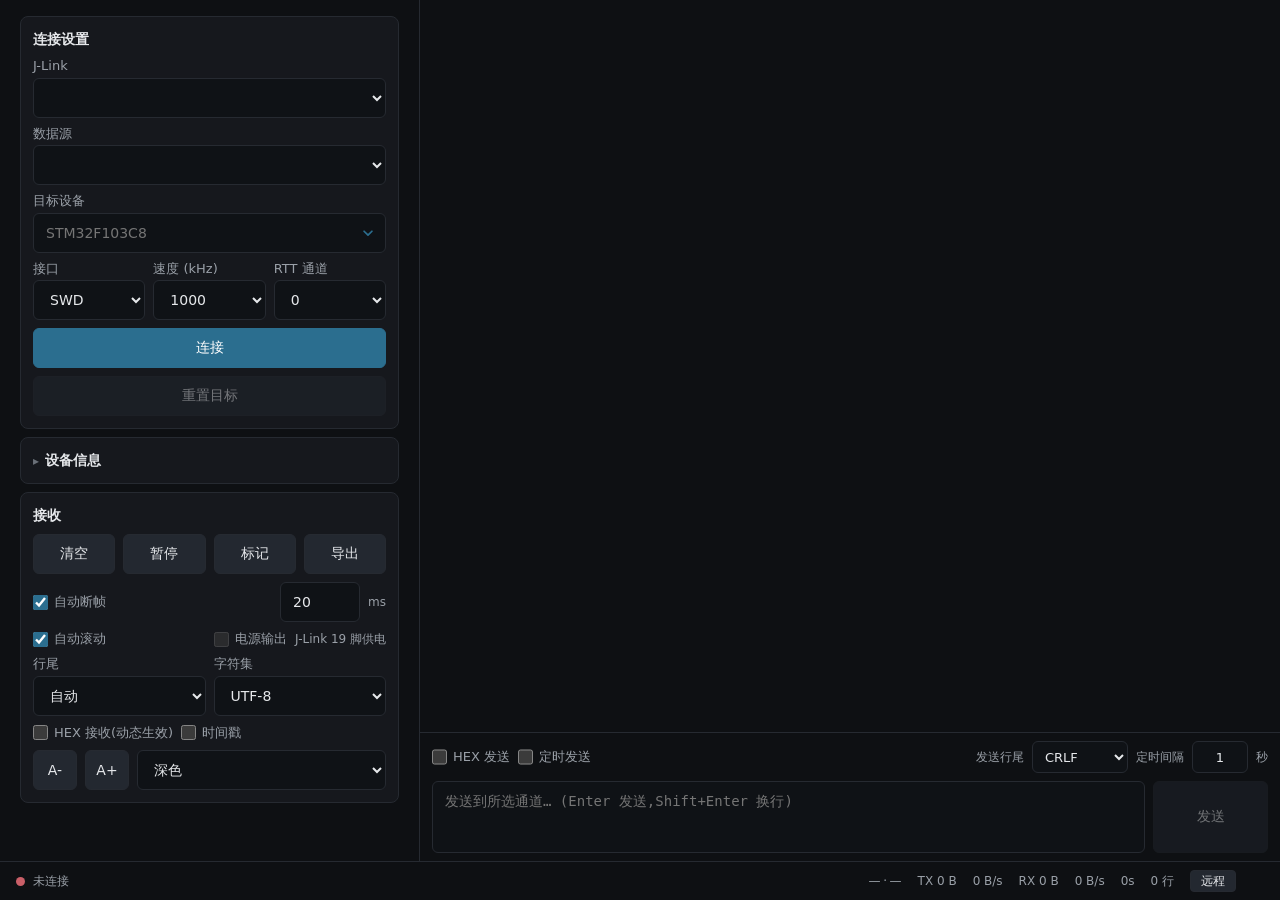
==== ui/web/index.html @ f352f007 "feat: 后端抽象化——RttBackend 缝,web 层分叉收敛,界面可选后端 - src/backend.rs 新增:RttBackend trait + Host(Shared 最窄状态面)" ====
<!DOCTYPE html>
<html lang="zh-CN" data-theme="dark">
<head>
<meta charset="utf-8">
<meta name="viewport" content="width=device-width, initial-scale=1">
<title>Mini RTT Viewer — 管理台</title>
<link rel="icon" type="image/png" href="favicon.png">
<style>
  /* 主题表(四主题按降饱和钢蓝系统一重配;与桌面版四主题对齐)
     基准:body/日志底 #0E1013、卡片 #16181D、边框 #262A31、accent #2B6E8F */
  :root, :root[data-theme="dark"] {
    color-scheme: dark; /* P2-3/V8:原生控件(下拉/滚动条)随主题明暗 */
    --bg:#0E1013; --panel:#0E1013; --card:#16181D; --input:#0F1216; --btn:#232830;
    --text:#E6E8EB; --secondary:#9AA0A8; --muted:#6A7078; --border:#262A31;
    --accent:#2B6E8F; --ok:#4C9E62; --err:#C95F68; --danger:#A84E58;
    --log-bg:#0E1013; --log-fg:#D8DBE0; --log-fs:14px; --log-lh:21px;
    --search-hit:rgba(255,213,79,.28); --search-hit-current:rgba(255,152,0,.55);
  }
  :root[data-theme="light"] {
    color-scheme: light;
    --bg:#EEF1F4; --panel:#EEF1F4; --card:#FFFFFF; --input:#F3F5F7; --btn:#E7EBEF;
    --text:#1E2226; --secondary:#5F6B76; --muted:#8B949D; --border:#D3D8DE;
    --accent:#2B6E8F; --ok:#2E7D32; --err:#C4454E; --danger:#C05A54;
    --log-bg:#FFFFFF; --log-fg:#24282C;
    --search-hit:rgba(230,180,0,.40); --search-hit-current:rgba(255,145,0,.60);
  }
  :root[data-theme="oled"] {
    color-scheme: dark;
    --bg:#000000; --panel:#000000; --card:#0C0E11; --input:#050607; --btn:#181C22;
    --text:#E2E4E7; --secondary:#9AA0A8; --muted:#5E646B; --border:#22262C;
    --accent:#2B6E8F; --ok:#4C9E62; --err:#D0606A; --danger:#B0505A;
    --log-bg:#000000; --log-fg:#D4D7DB;
    --search-hit:rgba(255,213,79,.33); --search-hit-current:rgba(255,152,0,.60);
  }
  :root[data-theme="sepia"] {
    color-scheme: light;
    --bg:#F0E8D5; --panel:#F0E8D5; --card:#F9F3E3; --input:#F2EBD9; --btn:#EAE0C6;
    --text:#3A3222; --secondary:#7C6E52; --muted:#9C8F70; --border:#D8CCAA;
    --accent:#356A80; --ok:#4E7D46; --err:#B34A44; --danger:#AC5548;
    --log-bg:#F6F0DF; --log-fg:#463C28;
    --search-hit:rgba(210,160,30,.35); --search-hit-current:rgba(224,120,32,.55);
  }
  * { box-sizing: border-box; margin: 0; }
  body { background: var(--bg); color: var(--text); font: 13px/1.5 "Segoe UI", system-ui, sans-serif; height: 100vh; display: flex; flex-direction: column; overflow: hidden; }

  /* 控件基线(UX 规格):统一高 40px / 字号 14px / 圆角 6px,按钮同 40(V3,
     42/40 双高度体系已废);textarea 一并纳入主题(P0-1/V1,原 UA 白底直角)
     特例:#send-text/#send-btn 72;#send-opts 行内控件 32(紧凑行,同搜索条令牌);
     搜索条 32、其内 .s-btn/#s-input 24、.combo>.arrow 由更具体(优先级更高)的选择器覆盖 */
  select, input:not([type="checkbox"]), textarea, button {
    background: var(--input); color: var(--text); border: 1px solid var(--border);
    border-radius: 6px; padding: 0 12px; font-family: inherit; font-size: 14px; height: 40px; }
  select:focus, input:focus, textarea:focus, button:focus { outline: none; border-color: var(--accent); }
  button { cursor: pointer; background: var(--btn); }
  button:hover:not(:disabled) { border-color: var(--accent); }
  button:disabled { opacity: .45; cursor: default; }
  select:disabled, input:disabled { opacity: .55; }
  button.primary { background: var(--accent); color: #fff; border-color: var(--accent); }
  button.primary:hover:not(:disabled) { filter: brightness(1.12); }
  button.danger { background: var(--danger); color: #fff; border-color: var(--danger); }
  label.check { display: flex; align-items: center; gap: 6px; font-size: 13px; color: var(--secondary);
    cursor: pointer; min-height: 18px; line-height: 18px; } /* 行高 20→18(P0-2 密度) */
  label.check input { width: 15px; height: 15px; accent-color: var(--accent); margin: 0; flex: none; }
  .unit { font-size: 12px; color: var(--secondary); } /* muted→secondary(P2-2/V7,12px 小字对比度) */

  main { flex: 1; display: flex; min-height: 0; }
  /* 左面板 420px(1280 视口下约 1/3);组间距 8px(V4,原 12 脱离 8pt 档);
     P0-2 一屏化:内容(含接收组)必须 ≤765 无滚动。水平 padding 16→20 与
     组 padding 16→12 相抵,卡片内容宽与 label/复选框 x=33 对齐保持不变 */
  aside { width: 420px; min-width: 420px; background: var(--panel); border-right: 1px solid var(--border);
    overflow: hidden; padding: 16px 20px; display: flex; flex-direction: column; }
  /* 滚动条居中(FR-28 后用户要求):aside 只裁剪不滚动,内层 .aside-scroll 滚动。
     负 margin 把滚动容器伸进 aside 的 20px 右留白,自身 padding-right 7 隔开卡片,
     滚动条落在留白带正中(两侧各 7px);scrollbar-gutter: stable 保证溢出出现/
     消失时卡片零位移。卡片右缘 399 / 滚动条 [406,412] / 面板内缘 419 */
  .aside-scroll { flex: 1; min-height: 0; overflow-y: auto; scrollbar-gutter: stable;
    margin-right: -13px; padding-right: 7px;
    display: flex; flex-direction: column; gap: 8px; }
  .aside-scroll::-webkit-scrollbar { width: 6px; }
  .aside-scroll::-webkit-scrollbar-thumb { background: color-mix(in srgb, var(--muted) 45%, transparent); border-radius: 3px; }
  .aside-scroll::-webkit-scrollbar-thumb:hover { background: var(--muted); }
  .aside-scroll::-webkit-scrollbar-track { background: transparent; }
  /* 分组卡:bg var(--card) / border 1px var(--border) / radius 8px / padding 12px
     (P0-2 密度:16→12;水平由 aside 20px 补偿,label x=33 不变) */
  .group { background: var(--card); border: 1px solid var(--border); border-radius: 8px; padding: 12px;
    display: flex; flex-direction: column; gap: 8px; }
  .group > .title { margin-bottom: 0; }
  .group > .title, summary.title { font-size: 14px; font-weight: 600; color: var(--text); }
  summary.title { cursor: pointer; list-style: none; display: flex; align-items: center; gap: 6px; }
  summary.title::-webkit-details-marker { display: none; }
  summary.title::before { content: '▸'; color: var(--muted); font-size: 12px; }
  details[open] > summary.title::before { content: '▾'; }
  /* 标签在控件上方:label 13px #9AA0A8 在上,控件全宽在下 */
  .field { display: flex; flex-direction: column; gap: 4px; min-width: 0; }
  .field > .label { font-size: 13px; line-height: 1.2; color: var(--secondary); }
  .field > select, .field > input, .field > .combo { width: 100%; }
  /* .combo 的 flex:1 是给横排共享宽度用的;在纵向 .field 里必须关掉,否则
     flex-basis:0 吃进主轴(纵向=高度)把容器压瘪 */
  .field > .combo { flex: none; }
  .row2 { display: flex; gap: 8px; }
  .row2 > .field { flex: 1; min-width: 0; }
  /* 三列行(接口/速度/通道,P0-2 一屏化:通道并入连接参数行) */
  .row3 { display: flex; gap: 8px; }
  .row3 > .field { flex: 1; min-width: 0; }
  .btn-row { display: flex; gap: 8px; }
  .btn-row button { flex: 1; padding: 0; }
  .power-row { display: flex; justify-content: space-between; align-items: center; }
  /* 右侧电源子组:checkbox 与说明文字恒相邻(P0-2:自动滚动并入本行后,
     space-between 的第三个子项不再让说明脱离电源复选框) */
  .power-row .power-group { display: flex; align-items: center; gap: 8px; min-width: 0; }
  .power-note { font-size: 12px; color: var(--secondary); } /* muted→secondary(P2-2/V7) */
  /* 断帧行合并:checkbox + label + input(80px)+ ms 同排 */
  .aframe-row { display: flex; align-items: center; gap: 8px; }
  .aframe-row label.check { flex: 1; }
  #frame-timeout { width: 80px; flex: none; }
  /* 字号 A± 与主题下拉同区(接收组底部) */
  .theme-row { display: flex; align-items: center; gap: 8px; }
  .theme-row button { width: 44px; padding: 0; flex: none; }
  .theme-row select { flex: 1; min-width: 0; }
  .info-grid { display: grid; grid-template-columns: auto 1fr auto 1fr; gap: 4px 10px; font-size: 12px; }
  .info-grid .k { color: var(--secondary); }

  /* 右列:日志(flex:1)+ 发送条(通栏,border-top 分隔) */
  #content { flex: 1; min-width: 0; display: flex; flex-direction: column; }
  /* #log 包一层 position:relative wrapper:搜索条浮层锚定其视口右上,
     绝对定位不占用流内空间 → 不改变 #log 可用宽高(无 reflow) */
  #log-wrap { position: relative; flex: 1; min-height: 0; display: flex; }
  #log { flex: 1; min-width: 0; overflow-y: auto; background: var(--log-bg); color: var(--log-fg);
    font-family: Consolas, monospace; font-size: var(--log-fs, 14px); line-height: var(--log-lh, 21px);
    letter-spacing: -0.4px; padding: 8px 12px; }
  /* 行距/字距复刻并微调 VS Code:行高 = round(字号 × 1.5)(GOLDEN_LINE_HEIGHT_RATIO),
     A± 改字号时 JS 联动重算;字距候选四档(0/-0.25/-0.4/-0.6)实测取 -0.4px:
     比 Consolas 默认步进(7.7px)收紧 ~5%,无字形碰撞;-0.6 起冒号/括号处发闷 */
  #log .row { white-space: pre-wrap; word-break: break-all; }
  /* 日志滚动条与 aside 同款(P2-3/V8):6px 细拇指,随主题 --muted 着色 */
  #log::-webkit-scrollbar { width: 6px; }
  #log::-webkit-scrollbar-thumb { background: color-mix(in srgb, var(--muted) 45%, transparent); border-radius: 3px; }
  #log::-webkit-scrollbar-thumb:hover { background: var(--muted); }
  #log::-webkit-scrollbar-track { background: transparent; }
  /* 命中标记:词级 mark,保留行内 ANSI span 结构(命中子串包 mark,前景色不变) */
  #log mark.s-hit { background: var(--search-hit); color: inherit; border-radius: 2px; }
  #log mark.s-hit.cur { background: var(--search-hit-current); }
  /* 时间戳前缀(S4):显示层装饰,--muted 暗色不抢正文;搜索匹配与导出内容
     均不含它(rec.text 只存 runs 原文,前缀是渲染期附加 span) */
  #log .ts { color: var(--muted); }

  /* 发送条:日志区下方通栏,上排 32px 紧凑选项行(发送行尾/定时间隔/HEX 发送/
     定时发送,P0-2/V2 自左面板「发送」组迁入;32 同搜索条令牌)+ 下排
     textarea 72 + 发送按钮 115×72。水平 inset 12 与 #log padding、搜索条右缘
     同值(V5 三线合一:文本/textarea 左缘 432,按钮/搜索条右缘 1268) */
  #send-bar { display: flex; flex-direction: column; gap: 8px; padding: 8px 12px;
    border-top: 1px solid var(--border); background: var(--panel); }
  #send-opts { display: flex; align-items: center; gap: 8px; height: 32px; flex: none; }
  #send-opts .spacer { flex: 1; }
  #send-opts .s-label { flex: none; font-size: 12px; color: var(--secondary); }
  #send-opts select, #send-opts input { height: 32px; font-size: 13px; padding: 0 8px; }
  #send-opts select { width: 96px; flex: none; }
  #send-opts #timer-interval { width: 56px; text-align: center; }
  .send-main { display: flex; align-items: flex-end; gap: 8px; }
  #send-text { flex: 1; min-width: 0; height: 72px; resize: none; padding: 9px 12px;
    font: 14px/1.5 Consolas, monospace; }
  #send-btn { width: 115px; flex: none; height: 72px; font-size: 14px; }

  /* VS Code 式日志搜索条(P0):浮于 #log 视口右上,深浅两档投影 */
  #search-bar { position: absolute; top: 8px; right: 12px; width: 340px; height: 32px;
    display: flex; align-items: center; gap: 3px; padding: 0 5px 0 6px; z-index: 40;
    background: var(--panel); border: 1px solid var(--border); border-radius: 6px;
    box-shadow: 0 1px 2px rgba(0,0,0,.18), 0 6px 16px rgba(0,0,0,.24); }
  #search-bar[hidden] { display: none; }
  #search-bar .s-btn { width: 24px; height: 24px; min-width: 24px; padding: 0;
    border: 1px solid transparent; border-radius: 4px; background: transparent;
    color: var(--secondary); font-size: 12px; line-height: 1;
    display: flex; align-items: center; justify-content: center; }
  #search-bar .s-btn:focus { border-color: transparent; }
  #search-bar .s-btn:hover:not(:disabled) { border-color: transparent; color: var(--text); }
  #search-bar .s-btn.on { background: color-mix(in srgb, var(--accent) 15%, transparent);
    color: var(--accent); }
  #search-bar .s-btn:disabled { opacity: .4; }
  #s-input { flex: 1; min-width: 0; height: 24px; padding: 0 6px;
    font: 13px Consolas, monospace; background: var(--input);
    border: 1px solid var(--border); border-radius: 4px; }
  #s-input.err, #s-input.err:focus { border-color: var(--err); }
  #s-count { font-size: 12px; color: var(--secondary); min-width: 36px; text-align: center;
    white-space: nowrap; } /* muted→secondary(P2-2/V7) */
  #s-count.err { color: var(--err); }

  /* 日志区右键菜单(复制选中文本 / 全选):原生 popover="auto"(Baseline 2024,
     WebView2 evergreen 与 2024+ 浏览器支持)——top layer + 自带 Esc 关/点外关
     (light-dismiss),JS 不再手动管理 hidden 与 window mousedown/blur 全局监听 */
  #ctx-menu { position: fixed; z-index: 60; min-width: 150px; background: var(--card);
    border: 1px solid var(--border); border-radius: 8px; padding: 4px;
    box-shadow: 0 8px 24px rgba(0,0,0,.4); }
  .ctx-item { padding: 7px 12px; font-size: 13px; border-radius: 4px; cursor: pointer; color: var(--text); } /* 5→4(P2-5/V10 圆角三档) */
  .ctx-item:hover { background: var(--accent); color: #fff; }
  .ctx-item.disabled { opacity: .4; pointer-events: none; }

  footer { display: flex; gap: 16px; padding: 8px 16px; background: var(--panel);
    border-top: 1px solid var(--border); font-size: 12px; color: var(--secondary); align-items: center; }
  /* dot→#status 8px(V9):灯与文案是同一语义组,负 margin 抵掉 8 gap;
     右侧集群间保持 16 */
  footer .dot { width: 9px; height: 9px; border-radius: 50%; background: var(--err); margin-right: -8px; }
  footer .dot.on { background: var(--ok); }
  footer .spacer { flex: 1; }
  /* chip-line 分隔符定宽居中(P2-1/V6):· 字形 rightBearing 为负导致
     「芯片 ·SWD」光学不对称;9px 盒内居中使两侧间距恒等 */
  #chip-line .sep { display: inline-block; width: 9px; text-align: center; }
  /* 底栏新增(S1/S2/S9/S10):速率/时长继承 secondary;版本再暗一档(muted);
     「浏览器打开」是 footer 紧凑行专用小按钮(22px,不进 40 控件体系),
     纯浏览器访问时 hidden(壳标记 window.__MINI_SHELL 由 gui.rs 注入) */
  #version { color: var(--muted); }
  #open-browser, #remote-btn { height: 22px; padding: 0 10px; font-size: 12px; border-radius: 4px; flex: none; }

  /* 远程访问框(FR-28):地址 = 整行可点的复制卡片(悬停 accent 描边,
     复制成功右上短暂「✓ 已复制」);令牌复用 about 系,四主题跟随。
     地址本就是网页 URL——其他设备打开即同一套界面;局域网可达需
     --listen 0.0.0.0(服务端默认仅回环,SECURITY.md 说明) */
  #remote { margin: auto; min-width: 380px; }
  .remote-card { display: flex; align-items: center; justify-content: space-between; gap: 12px;
    width: 100%; text-align: left; background: var(--input); border: 1px solid var(--border);
    border-radius: 6px; padding: 10px 12px; margin: 8px 0 0; cursor: pointer;
    transition: border-color .15s; font-family: inherit; }
  .remote-card:hover { border-color: var(--accent); }
  .remote-meta { display: flex; flex-direction: column; gap: 3px; min-width: 0; }
  .remote-label { font-size: 12px; color: var(--secondary); }
  .remote-url { font-family: Consolas, monospace; font-size: 14px; color: var(--text);
    overflow: hidden; text-overflow: ellipsis; white-space: nowrap; }
  .remote-copy-state { flex: none; display: inline-flex; align-items: center;
    font-size: 12px; color: var(--secondary); transition: color .15s; }
  .remote-card:hover .remote-copy-state { color: var(--accent); }
  .remote-copy-state svg { display: block; }
  .remote-copy-state .st-done, .remote-copy-state.done .st-idle { display: none; }
  .remote-copy-state .st-idle, .remote-copy-state.done .st-done { display: inline-flex;
    align-items: center; gap: 5px; }
  .remote-copy-state.done .st-done { color: var(--ok); }

  /* 关于框(原生 <dialog>:Esc 原生关、点背板关;四主题走令牌)。底栏版本号
     即按钮(footer 紧凑行 22px,同 #open-browser 体系),hover 提示可点 */
  #version { height: 22px; padding: 0 6px; font-size: 12px; border-radius: 4px; flex: none;
    background: none; border: none; cursor: pointer; }
  #version:hover { color: var(--text); }
  #about { margin: auto; border: 1px solid var(--border); border-radius: 8px; background: var(--card);
    color: var(--text); padding: 20px; min-width: 320px; max-width: 86vw; }
  #about::backdrop { background: rgba(0, 0, 0, .45); }
  .about-head { display: flex; align-items: center; gap: 12px; margin-bottom: 10px; }
  .about-name { font-size: 15px; font-weight: 600; }
  .about-ver { font-size: 13px; color: var(--secondary); margin-top: 2px; }
  .about-line { font-size: 13px; color: var(--secondary); margin: 4px 0; }
  .about-links { display: flex; gap: 8px; margin-top: 14px; }
  .about-links button, .about-actions button { height: 32px; padding: 0 14px; font-size: 13px; }
  .about-actions { display: flex; justify-content: flex-end; margin-top: 16px; }

  /* 可编辑下拉(输入即筛选,参考工程波特率框同款交互)
     容器化:边框/圆角/底色收归 .combo,input 与箭头透明无边框(P0-1/P2-9) */
  .combo { position: relative; flex: 1; min-width: 0; display: flex; height: 40px;
    background: var(--input); border: 1px solid var(--border); border-radius: 6px; }
  .combo:focus-within { border: 2px solid var(--accent); }
  .combo > input { flex: 1; min-width: 0; border: none; background: transparent;
    height: 100%; padding: 0 12px; font-size: 14px; }
  .combo > input:focus { border: none; }
  .combo > .arrow { width: 34px; min-width: 34px; height: 100%; border: none; background: transparent;
    color: var(--accent); padding: 0; display: flex; align-items: center; justify-content: center;
    cursor: pointer; }
  .combo > .arrow:hover { opacity: .75; }
  /* 浮层卡片质感(P1-6):var(--card) 底 + 8px 圆角(V10 归档,原 10)+ 深投影;
     间距 8px(P2-10):top:100% 锚在 padding 盒上,扣除聚焦态 2px 边框后实测 6-7px */
  .combo-list { position: absolute; top: 100%; left: 0; right: 0; margin-top: 8px;
    background: var(--card); border: 1px solid var(--border); border-radius: 8px; padding: 6px;
    max-height: 220px; overflow-y: auto; z-index: 30; display: none;
    box-shadow: 0 8px 24px rgba(0,0,0,.4); }
  /* 候选项胶囊化(P0-3/P1-7):圆角胶囊、项间 2px、hover/激活/当前值 accent 底白字 */
  .combo-list .opt { padding: 9px 12px; margin: 2px 0; cursor: pointer; font-size: 13px;
    border-radius: 6px; } /* 7→6(V10) */
  .combo-list .opt:first-child { margin-top: 0; }
  .combo-list .opt:last-child { margin-bottom: 0; }
  .combo-list .opt:hover, .combo-list .opt.active, .combo-list .opt.current {
    background: var(--accent); color: #fff; font-weight: 600; }
  /* 细滚动条(P2-11,可选) */
  .combo-list::-webkit-scrollbar { width: 6px; }
  .combo-list::-webkit-scrollbar-thumb { background: var(--border); border-radius: 3px; }

  /* 设备信息断开置灰(F2,状态驱动:断开后内容为上次数据,置灰示不可信;
     Dev-UI 如重构设备卡请保留 .off 开关语义) */
  #device-details.off .info-grid { opacity: .45; }
  /* 发送错误(F8b):后端 400 错误信息必须可见——输入框红边 + toast */
  #send-text.send-err { border-color: var(--err); }
  #toast { position: fixed; right: 16px; bottom: 172px; z-index: 70; max-width: 60vw;
    background: var(--card); color: var(--err); border: 1px solid var(--err);
    border-radius: 8px; padding: 8px 14px; font-size: 13px;
    box-shadow: 0 8px 24px rgba(0,0,0,.4);
    opacity: 0; transform: translateY(6px); transition: opacity .15s, transform .15s;
    pointer-events: none; }
  #toast.show { opacity: 1; transform: none; }
  /* 成功/中性变体(S2 导出、S3 复制反馈):非红,复用 --ok 令牌,四主题跟随 */
  #toast.ok { color: var(--ok); border-color: var(--ok); }
</style>
</head>
<body>
<main>
  <aside>
    <div class="aside-scroll">
    <div class="group">
      <div class="title">连接设置</div>
      <div class="field"><span class="label">J-Link</span>
        <select id="jlink"></select></div>
      <div class="field"><span class="label">数据源</span>
        <select id="backend"></select></div>
      <div class="field"><span class="label">目标设备</span>
        <div class="combo" id="chip-combo">
          <input id="chip" autocomplete="off" placeholder="STM32F103C8">
          <button class="arrow" id="chip-arrow" tabindex="-1" aria-label="展开设备库">
            <svg width="14" height="14" viewBox="0 0 16 16" fill="none" aria-hidden="true"><path d="M3.5 6 8 10.5 12.5 6" stroke="currentColor" stroke-width="2" stroke-linecap="round" stroke-linejoin="round"/></svg>
          </button>
          <div class="combo-list" id="chip-list"></div>
        </div></div>
      <div class="row3">
        <div class="field"><span class="label">接口</span>
          <select id="iface"><option value="0">SWD</option><option value="1">JTAG</option></select></div>
        <div class="field"><span class="label">速度 (kHz)</span>
          <select id="speed"><option>100</option><option>200</option><option>500</option><option selected>1000</option><option>2000</option><option>4000</option><option>8000</option><option>12000</option></select></div>
        <div class="field"><span class="label">RTT 通道</span>
          <select id="channel"><option>0</option><option>1</option><option>2</option><option>3</option><option>4</option><option>5</option><option>6</option><option>7</option><option>8</option><option>9</option><option>10</option><option>11</option><option>12</option><option>13</option><option>14</option><option>15</option></select></div>
      </div>
      <button id="connect-btn" class="primary">连接</button>
      <button id="reset-btn" disabled>重置目标</button>
    </div>

    <details class="group" id="device-details">
      <summary class="title">设备信息</summary>
      <div class="info-grid" id="device-info">
        <span class="k">固件版本</span><span>—</span>
        <span class="k">目标芯片</span><span>—</span>
        <span class="k">接口</span><span>—</span>
        <span class="k">序列号</span><span>—</span>
      </div>
    </details>

    <div class="group">
      <div class="title">接收</div>
      <div class="btn-row">
        <button id="clear-btn">清空</button>
        <button id="pause-btn">暂停</button>
        <button id="mark-btn">标记</button>
        <button id="export-btn">导出</button>
      </div>
      <div class="aframe-row">
        <label class="check"><input type="checkbox" id="auto-frame" checked> 自动断帧</label>
        <input type="text" id="frame-timeout" value="20">
        <span class="unit">ms</span>
      </div>
      <div class="power-row">
        <label class="check"><input type="checkbox" id="auto-scroll" checked> 自动滚动</label>
        <div class="power-group">
          <label class="check"><input type="checkbox" id="power" disabled> 电源输出</label>
          <span class="power-note">J-Link 19 脚供电</span>
        </div>
      </div>
      <div class="row2">
        <div class="field"><span class="label">行尾</span>
          <select id="rx-ending">
            <option value="0" selected>自动</option><option value="1">CRLF</option>
            <option value="2">LF</option><option value="3">CR</option><option value="4">无</option>
          </select></div>
        <div class="field"><span class="label">字符集</span>
          <select id="encoding">
            <option value="0" selected>UTF-8</option><option value="1">GBK</option>
            <option value="2">UTF-16 LE</option><option value="3">Latin-1</option><option value="4">ASCII</option>
          </select></div>
      </div>
      <div class="row2">
        <label class="check"><input type="checkbox" id="hex-rx"> HEX 接收(动态生效)</label>
        <label class="check" title="行首显示本机到达时刻 [HH:MM:SS.mmm](仅开关打开后到达的行)"><input type="checkbox" id="timestamps"> 时间戳</label>
      </div>
      <div class="theme-row">
        <button id="A-minus" title="减小日志字号">A-</button>
        <button id="A-plus" title="增大日志字号">A+</button>
        <select id="theme">
          <option value="dark">深色</option>
          <option value="light">浅色</option>
          <option value="oled">OLED 纯黑</option>
          <option value="sepia">护眼暖色</option>
        </select>
      </div>
    </div>
    </div>
  </aside>
  <section id="content">
    <div id="log-wrap">
      <div id="log"></div>
      <div id="search-bar" hidden>
        <button class="s-btn" id="s-case" title="区分大小写" tabindex="-1">Aa</button>
        <button class="s-btn" id="s-regex" title="使用正则表达式" tabindex="-1">.*</button>
        <input id="s-input" type="text" placeholder="查找" spellcheck="false" autocomplete="off">
        <span id="s-count">—</span>
        <button class="s-btn" id="s-prev" title="上一处 (Shift+Enter)" tabindex="-1">↑</button>
        <button class="s-btn" id="s-next" title="下一处 (Enter)" tabindex="-1">↓</button>
        <button class="s-btn" id="s-close" title="关闭 (Esc)" tabindex="-1">×</button>
      </div>
    </div>
    <div id="send-bar">
      <div id="send-opts">
        <label class="check" title="输入按十六进制字节发送"><input type="checkbox" id="hex-send"> HEX 发送</label>
        <label class="check" title="按设定间隔重发最近发送的内容"><input type="checkbox" id="timer-on"> 定时发送</label>
        <span class="spacer"></span>
        <span class="s-label">发送行尾</span>
        <select id="tx-ending">
          <option value="0" selected>CRLF</option><option value="1">LF</option>
          <option value="2">CR</option><option value="3">无</option>
        </select>
        <span class="s-label">定时间隔</span>
        <input type="text" id="timer-interval" value="1">
        <span class="s-label">秒</span>
      </div>
      <div class="send-main">
        <textarea id="send-text" rows="3" placeholder="发送到所选通道… (Enter 发送,Shift+Enter 换行)" autocomplete="off"></textarea>
        <button id="send-btn" disabled>发送</button>
      </div>
    </div>
  </section>
</main>
<footer>
  <span class="dot" id="dot"></span>
  <span id="status">未连接</span>
  <span class="spacer"></span>
  <span id="chip-line">—<span class="sep">·</span>—</span>
  <span id="tx">TX 0 B</span><span id="tx-rate">0 B/s</span>
  <span id="rx">RX 0 B</span><span id="rx-rate">0 B/s</span>
  <span id="session" title="本次连接时长">0s</span>
  <span id="rows">0 行</span>
  <button id="remote-btn" title="远程访问地址">远程</button>
  <button id="version" title="关于 Mini RTT Viewer"></button>
  <button id="open-browser" hidden title="在系统默认浏览器打开本管理台(壳内窗口无法新开标签)">浏览器打开</button>
</footer>
<div id="ctx-menu" popover="auto">
  <div class="ctx-item" id="ctx-copy">复制选中文本</div>
  <div class="ctx-item" id="ctx-selectall">全选</div>
</div>
<dialog id="about">
  <div class="about-head">
    <img src="favicon.png" width="40" height="40" alt="">
    <div>
      <div class="about-name">Mini RTT Viewer</div>
      <div class="about-ver" id="about-ver"></div>
    </div>
  </div>
  <p class="about-line">SEGGER RTT 日志查看器 · UTF-8 / emoji 原样显示 · ANSI 彩色</p>
  <p class="about-line">MIT License</p>
  <div class="about-links">
    <button data-url="https://github.com/MisakaMikoto128/mini-rtt-viewer">GitHub 仓库</button>
    <button data-url="https://github.com/MisakaMikoto128/mini-rtt-viewer/blob/main/CHANGELOG.md">更新日志</button>
  </div>
  <div class="about-actions"><button id="about-close">关闭</button></div>
</dialog>
<dialog id="remote">
  <div class="about-head">
    <div>
      <div class="about-name">远程访问</div>
      <div class="about-ver">管理台即网页,同一地址打开即同一套界面</div>
    </div>
  </div>
  <button class="remote-card" id="remote-card-local" title="点击复制地址">
    <span class="remote-meta">
      <span class="remote-label">本机</span>
      <code class="remote-url" id="remote-url-local"></code>
    </span>
    <span class="remote-copy-state">
      <span class="st-idle"><svg width="13" height="13" viewBox="0 0 16 16" fill="none" stroke="currentColor" stroke-width="1.3" stroke-linecap="round" stroke-linejoin="round" aria-hidden="true"><rect x="5.5" y="5.5" width="9" height="9" rx="1.5"/><path d="M10.5 3.5V3A1.5 1.5 0 0 0 9 1.5H3A1.5 1.5 0 0 0 1.5 3v6A1.5 1.5 0 0 0 3 10.5h.5"/></svg>复制</span>
      <span class="st-done"><svg width="13" height="13" viewBox="0 0 16 16" fill="none" stroke="currentColor" stroke-width="1.6" stroke-linecap="round" stroke-linejoin="round" aria-hidden="true"><path d="M2.5 8.5 6 12l7.5-8"/></svg>已复制</span>
    </span>
  </button>
  <button class="remote-card" id="remote-lan-row" hidden title="点击复制地址">
    <span class="remote-meta">
      <span class="remote-label">局域网</span>
      <code class="remote-url" id="remote-url-lan"></code>
    </span>
    <span class="remote-copy-state">
      <span class="st-idle"><svg width="13" height="13" viewBox="0 0 16 16" fill="none" stroke="currentColor" stroke-width="1.3" stroke-linecap="round" stroke-linejoin="round" aria-hidden="true"><rect x="5.5" y="5.5" width="9" height="9" rx="1.5"/><path d="M10.5 3.5V3A1.5 1.5 0 0 0 9 1.5H3A1.5 1.5 0 0 0 1.5 3v6A1.5 1.5 0 0 0 3 10.5h.5"/></svg>复制</span>
      <span class="st-done"><svg width="13" height="13" viewBox="0 0 16 16" fill="none" stroke="currentColor" stroke-width="1.6" stroke-linecap="round" stroke-linejoin="round" aria-hidden="true"><path d="M2.5 8.5 6 12l7.5-8"/></svg>已复制</span>
    </span>
  </button>
  <p class="about-line" id="remote-hint" hidden>局域网未开放:以 --listen 0.0.0.0 启动后,其他设备打开局域网地址即可远程操作</p>
  <div class="about-actions"><button id="remote-close">关闭</button></div>
</dialog>
<script>
  const $ = id => document.getElementById(id);
  const API = location.origin;
  const log = $('log');
  const fmt = n => n < 1024 ? n + ' B' : (n / 1024).toFixed(1) + ' KB';
  let connected = false, autoScroll = true;
  // 数据源后端(阶段二):当前选定是否纯软件(demo)——真机探针列表
  // (J-Link 下拉)随之禁用;由 fillBackends/syncBackendUi 维护
  let backendVirtual = false;
  // S1 速率/S2 时长状态:stats 每 500ms 一拍,lastStats 记上次字节快照差值算 B/s
  let lastStats = null;
  // S4 时间戳开关(纯前端显示层;localStorage 记忆,与字号/主题同模式)
  let tsOn = false;
  // S7 行数上限:以 stats.cap(服务端 MAX_LOG_ROWS)为准,初始值仅是
  // 首拍到站前的 trim 兜底(与服务端当前常量一致)
  let rowCap = 500;

  // 偏好 localStorage(key 前缀 web-):change 写入,加载回填;
  // /api/prefs(服务端持久化)到达后覆盖其管辖字段,此处为离线/失败兜底
  function lsGet(k) { return localStorage.getItem('web-' + k); }
  function lsSet(k, v) { localStorage.setItem('web-' + k, v); }
  (function restorePrefs() {
    const g = lsGet;
    if (g('rx-ending')) $('rx-ending').value = g('rx-ending');
    if (g('tx-ending')) $('tx-ending').value = g('tx-ending');
    if (g('encoding')) $('encoding').value = g('encoding');
    if (g('channel') !== null && g('channel') !== '') $('channel').value = g('channel');
    if (g('iface')) $('iface').value = g('iface');
    const sp = g('speed');
    if (sp !== null && sp !== '') $('speed').selectedIndex = Math.min(+sp, $('speed').length - 1);
    if (g('hex-rx')) $('hex-rx').checked = g('hex-rx') === '1';
    if (g('hex-send')) $('hex-send').checked = g('hex-send') === '1';
    if (g('auto-frame')) $('auto-frame').checked = g('auto-frame') === '1';
    if (g('auto-scroll')) { $('auto-scroll').checked = g('auto-scroll') === '1'; autoScroll = $('auto-scroll').checked; }
    if (g('frame-timeout')) $('frame-timeout').value = g('frame-timeout');
    if (g('timestamps') === '1') { tsOn = true; $('timestamps').checked = true; } // S4
    if (g('backend')) $('backend').value = g('backend'); // 选项由 /api/backends 异步填充,此处仅断连兜底记忆
  })();

  function appendRow(row, live) {
    const div = document.createElement('div');
    div.className = 'row';
    // 行记录 = 搜索的文本索引:runs 原文数组 + 行全文;搜索高亮重绘行时按 runs
    // 重建内联色 → 不破坏行内 ANSI span 结构。ts=本机到达时刻(S4,显示层;
    // rec.text/导出/搜索都不含它)。**只有 live rows 事件记 ts**:snapshot 回放的
    // 老行到达时刻不可考 → 不带前缀(已知口径,与任务书一致)
    const rec = { el: div, runs: row.runs, text: row.runs.map(r => r.text).join(''),
      ts: live === false ? null : Date.now(), ranges: [], renderedRef: null };
    div.__rec = rec;
    renderRow(rec); // 渲染单点:时间戳前缀 + ANSI runs(搜索高亮重绘同一路径)
    log.appendChild(div);
    if (searchOpen) { scanRec(rec); updateCount(); } // 新行增量扫描:只更新计数,不滚动
  }
  function trim() {
    const removed = [];
    // 上限与行数显示同源:stats.cap(服务端 MAX_LOG_ROWS),不另行硬编码
    while (log.children.length > rowCap) { removed.push(log.firstChild); log.removeChild(log.firstChild); }
    if (removed.length) onRowsRemoved(removed);
  }
  // 自动滚动互斥:搜索条打开期间流式新行不拉回底部;唯一滚动来源是命中导航。
  // follow-suspend(F4,FR-16 语义):勾选态下用户上滚(wheel 负 delta 或
  // 拖动滚动条离开贴底)→ 暂停跟随,数据不再拉底;滚回贴底(±4px)→ 自动恢复。
  // 取消勾选 = 完全手动(现状保持)
  let follow = true;
  function atBottom() { return log.scrollTop + log.clientHeight >= log.scrollHeight - 4; }
  function scrollBottom() { if (searchOpen) return; if (autoScroll && follow) log.scrollTop = log.scrollHeight; }
  log.addEventListener('wheel', e => { if (autoScroll && e.deltaY < 0) follow = false; }, { passive: true });
  log.addEventListener('scroll', () => { if (autoScroll) follow = atBottom(); });
  let clearSeq = 0;
  function onMsg(ev) {
    const m = JSON.parse(ev.data);
    if (m.type === 'snapshot') { resetRows(); m.rows.forEach(r => appendRow(r, false)); scrollBottom(); }
    else if (m.type === 'cleared') { clearSeq = m.seq; resetRows(); window.__clearedCount = (window.__clearedCount || 0) + 1; }
    else if (m.type === 'rows') {
      if (m.seq <= clearSeq) return;
      if (m.dropped) {
        const removed = [];
        for (let i = 0; i < m.dropped && log.firstChild; i++) { removed.push(log.firstChild); log.removeChild(log.firstChild); }
        onRowsRemoved(removed);
      }
      m.rows.forEach(appendRow); trim(); scrollBottom();
    }
    else if (m.type === 'state') setState(m.connected, m.status);
    else if (m.type === 'device') renderDevice(m.info);
    else if (m.type === 'progress') {
      const txt = m.text.replace('● ', '');
      $('status').textContent = txt;
    }
    else if (m.type === 'names') fillDatalist(m.names);
    else if (m.type === 'jlinks') fillJlinks(m.list);
    else if (m.type === 'stats') {
      $('tx').textContent = 'TX ' + fmt(m.tx);
      $('rx').textContent = 'RX ' + fmt(m.rx);
      $('rows').textContent = m.rows + ' / ' + m.cap + ' 行'; // S7:上限语境,数字来自服务端
      if (m.cap) rowCap = m.cap;
      $('session').textContent = fmtUptime(m.sessionSec); // S2:会话时长,断开为 0
      updateRates(m); // S1:RX/TX 速率
    }
  }
  // ---- S1/S2 底栏格式化(fmtRate 语义同 SerialHub:<1KB/s 整数 B/s → KB/s → MB/s)----
  function fmtRate(n) {
    n = Math.max(0, n || 0); // 断开清零后的负差值夹为 0
    if (n < 1024) return Math.round(n) + ' B/s';
    if (n < 1048576) return (n / 1024).toFixed(1) + ' KB/s';
    return (n / 1048576).toFixed(1) + ' MB/s';
  }
  function fmtUptime(s) { // 1h23m / 4m56s / 42s(0 = 未连接)
    s = Math.max(0, Math.floor(s || 0));
    const h = Math.floor(s / 3600), m = Math.floor((s % 3600) / 60), ss = s % 60;
    return h ? h + 'h' + m + 'm' : m ? m + 'm' + ss + 's' : ss + 's';
  }
  function updateRates(m) {
    // 口径选择:速率恒显示(与 SerialHub fmtRate 一致),无新数据自然归零;
    // 断开(setState false)显式归零。demo/真机断开时服务端清零字节,差值
    // 为负由 fmtRate 夹 0,不会出现负速率
    const now = performance.now();
    if (lastStats) {
      const dt = (now - lastStats.t) / 1000;
      if (dt > 0.05) { // 500ms 一拍,防 0 除与首拍抖动
        $('rx-rate').textContent = fmtRate((m.rx - lastStats.rx) / dt);
        $('tx-rate').textContent = fmtRate((m.tx - lastStats.tx) / dt);
      }
    }
    lastStats = { t: now, rx: m.rx, tx: m.tx };
  }
  function zeroRates() { $('rx-rate').textContent = '0 B/s'; $('tx-rate').textContent = '0 B/s'; lastStats = null; }
  // 单只主按钮:「连接」(accent)⇄「断开」(红色系 danger)切换
  function setState(on, status) {
    connected = on;
    $('dot').classList.toggle('on', on);
    if (status) $('status').textContent = status.replace('● ', '');
    // S1/S2:断开清零(速率归零显示、时长归 0、字节快照复位)
    if (!on) { zeroRates(); $('session').textContent = '0s'; }
    const btn = $('connect-btn');
    btn.textContent = on ? '断开' : '连接';
    btn.classList.toggle('danger', on);
    btn.classList.toggle('primary', !on);
    $('reset-btn').disabled = !on;
    $('power').disabled = !on;
    $('send-btn').disabled = !on;
    // 断开后设备信息为上次残留数据(F2):置灰示不可信,连接态恢复
    $('device-details').classList.toggle('off', !on);
    for (const id of ['backend', 'chip', 'iface', 'speed', 'channel']) $(id).disabled = on;
    $('jlink').disabled = on || backendVirtual; // demo 等纯软件后端无探针列表,一并禁用
  }
  function renderDevice(d) {
    if (!d) return;
    // P0-2/V2:不再强制展开——设备信息默认折叠(保面板一屏),点击 summary 可展开;
    // 断开置灰 .off 语义由 setState 维护,不受折叠影响
    const g = $('device-info');
    g.innerHTML = '';
    const put = (k, v) => {
      const a = document.createElement('span'); a.className = 'k'; a.textContent = k;
      const b = document.createElement('span'); b.textContent = v || '—';
      g.append(a, b);
    };
    put('固件版本', d.firmware);
    put('目标芯片', d.target);
    put('接口', (d.iface || '—') + ' · ' + (d.speedKhz || '—') + 'kHz');
    put('序列号', d.serial);
    // P2-1/V6:分隔符定宽居中 span,消除「·SWD」光学不对称
    const cl = $('chip-line');
    const seg = t => { const s = document.createElement('span'); s.textContent = t; return s; };
    const sep = document.createElement('span');
    sep.className = 'sep'; sep.textContent = '·';
    cl.textContent = '';
    cl.append(seg(d.target || '—'), sep, seg(d.iface || '—'));
  }
  // 可编辑下拉:输入即筛选,↑↓ 选择,Enter 确认,Esc 关闭,箭头展开全部
  // P0-4:浮层默认隐藏,仅聚焦/输入/点箭头展开;失焦/Esc/选中后关闭
  let chipOptions = [];
  let chipListOpen = false;
  function fillDatalist(names) {
    chipOptions = names;
    renderChipList($('chip').value); // 只重绘候选,不改开合状态 → names 到达不再自动展开
  }
  function renderChipList(filter) {
    const list = $('chip-list');
    const f = (filter || '').toUpperCase();
    // P1-8:与当前 #chip 值一致的候选常驻 accent 底白字(忽略大小写)
    const cur = ($('chip').value || '').trim().toUpperCase();
    const opts = chipOptions.filter(o => o.toUpperCase().includes(f));
    // 候选名来自设备库/磁盘缓存(device_names.txt 本机可篡改),innerHTML 拼接
    // 是脚本注入面——DOM API 建 + textContent 承载名字(审计 F-2)
    list.textContent = '';
    for (const o of opts) {
      const div = document.createElement('div');
      div.className = 'opt' + (o.toUpperCase() === cur ? ' current' : '');
      div.dataset.v = o;
      div.textContent = o;
      list.appendChild(div);
    }
    list.style.display = (chipListOpen && opts.length) ? 'block' : 'none';
    list.querySelectorAll('.opt').forEach(el => {
      el.addEventListener('mousedown', e => { e.preventDefault(); pickChip(el.dataset.v); });
    });
  }
  function openChipList(filter) {
    chipListOpen = true;
    renderChipList(filter !== undefined ? filter : $('chip').value);
  }
  function closeChipList() {
    chipListOpen = false;
    $('chip-list').style.display = 'none';
  }
  function pickChip(v) {
    $('chip').value = v;
    closeChipList();
    postPref('chip', { chip: v }); // F1:候选选定同样入库(程序化赋值不触发 change)
  }
  (function initChipCombo() {
    const input = $('chip'), list = $('chip-list');
    input.addEventListener('input', () => openChipList());
    input.addEventListener('focus', () => openChipList());
    input.addEventListener('blur', () => setTimeout(closeChipList, 150));
    input.addEventListener('keydown', e => {
      const items = [...list.querySelectorAll('.opt')];
      let active = items.findIndex(el => el.classList.contains('active'));
      if (e.key === 'ArrowDown' && items.length) {
        e.preventDefault();
        active = Math.min(active + 1, items.length - 1);
        items.forEach((el, i) => el.classList.toggle('active', i === active));
        items[active].scrollIntoView({ block: 'nearest' });
      } else if (e.key === 'ArrowUp' && items.length) {
        e.preventDefault();
        active = Math.max(active - 1, 0);
        items.forEach((el, i) => el.classList.toggle('active', i === active));
        items[active].scrollIntoView({ block: 'nearest' });
      } else if (e.key === 'Enter') {
        e.preventDefault();
        if (active >= 0) pickChip(items[active].dataset.v);
        else if (items.length === 1) pickChip(items[0].dataset.v);
      } else if (e.key === 'Escape') {
        closeChipList();
      }
    });
    $('chip-arrow').addEventListener('mousedown', e => e.preventDefault());
    $('chip-arrow').onclick = () => { chipListOpen ? closeChipList() : openChipList(''); };
  })();
  // 选定的 J-Link 序列号(/api/prefs 恢复用):列表到达时若在列则套用一次
  let pendingJlinkSn = null;
  function fillJlinks(list) {
    const sel = $('jlink');
    const prev = sel.value; // 刷新(插拔/连接时 worker 重发)不清掉用户已选
    // 产品名来自 DLL acProduct 固件字符串,innerHTML 拼接是注入面(审计 F-2)——
    // DOM API 建,textContent 承载名字
    sel.textContent = '';
    const auto = document.createElement('option');
    auto.value = '';
    auto.textContent = '自动';
    sel.appendChild(auto);
    for (const j of list) {
      const o = document.createElement('option');
      o.value = j.sn;
      o.textContent = j.name;
      sel.appendChild(o);
    }
    const want = pendingJlinkSn != null ? String(pendingJlinkSn) : prev;
    if (want && [...sel.options].some(o => o.value === want)) {
      sel.value = want;
      pendingJlinkSn = null;
    }
  }

  // ---- 数据源后端(阶段二):/api/backends 填充 items,selected 置值 ----
  // name/description 来自服务端字符串,option 一律 DOM API 构建 + textContent
  // 承载(注入面纪律,禁止 innerHTML 拼接);isVirtual 记入 dataset 供
  // change 即时联动 J-Link 下拉禁用
  function fillBackends(data) {
    const sel = $('backend');
    const prev = sel.value;
    sel.textContent = '';
    for (const b of (data.items || [])) {
      const o = document.createElement('option');
      o.value = b.id;
      o.textContent = b.name;
      o.title = b.description || '';
      o.dataset.virtual = b.isVirtual ? '1' : '0';
      sel.appendChild(o);
    }
    // 服务端 selected 是唯一真源(启动按 CLI/偏好归一化);缺省沿用刷新前的值
    const want = data.selected || prev;
    if (want && [...sel.options].some(o => o.value === want)) sel.value = want;
    syncBackendUi();
  }
  function syncBackendUi() {
    const opt = [...$('backend').options].find(o => o.value === $('backend').value);
    backendVirtual = !!opt && opt.dataset.virtual === '1';
    $('jlink').disabled = connected || backendVirtual;
  }

  function connect() {
    const body = {
      chip: $('chip').value,
      ifaceIndex: +$('iface').value,
      speedIndex: $('speed').selectedIndex,
      channel: +$('channel').value,
    };
    // J-Link 下拉接线(审计 P1):选定才带 jlinkSn,空 = 服务端自动选首台
    if ($('jlink').value !== '') body.jlinkSn = +$('jlink').value;
    fetch(API + '/api/connect', { method: 'POST', headers: {'Content-Type':'application/json'}, body: JSON.stringify(body) })
      .then(r => { if (!r.ok) r.text().then(t => { $('status').textContent = t; showToast(t); }); });
  }
  function disconnect() {
    fetch(API + '/api/disconnect', { method: 'POST' });
  }
  $('connect-btn').onclick = () => { connected ? disconnect() : connect(); };
  $('reset-btn').onclick = () => fetch(API + '/api/reset', { method: 'POST' });
  $('power').onchange = e => fetch(API + '/api/power', { method: 'POST', headers: {'Content-Type':'application/json'}, body: JSON.stringify({ on: e.target.checked }) });

  // 运行时设置:changed → POST settings(worker 原子热切换,动态生效)
  // 断帧间隔 clamp 1-200(change 时夹取)+ localStorage 持久化
  $('rx-ending').onchange = e => { postSettings({ rxEnding: +e.target.value }); lsSet('rx-ending', e.target.value); };
  $('encoding').onchange = e => { postSettings({ encodingIndex: +e.target.value }); lsSet('encoding', e.target.value); };
  $('hex-rx').onchange = e => { postSettings({ hexRx: e.target.checked }); lsSet('hex-rx', e.target.checked ? '1' : '0'); };
  $('frame-timeout').addEventListener('change', e => {
    let v = parseInt(e.target.value, 10);
    if (isNaN(v)) v = 20;
    v = Math.min(200, Math.max(1, v));
    e.target.value = String(v);
    postSettings({ frameTimeout: v });
    lsSet('frame-timeout', String(v));
  });
  function postSettings(patch) {
    return fetch(API + '/api/settings', { method: 'POST', headers: {'Content-Type':'application/json'}, body: JSON.stringify(patch) });
  }
  // 定时发送:连接态才触发,重发最近一次发送的内容(0.001-999 秒);
  // 间隔非法自动停,不弹错误
  $('timer-on').onchange = e => postTimer({ on: e.target.checked });
  $('timer-interval').addEventListener('change', e => {
    const v = parseFloat(e.target.value);
    if (v >= 0.001 && v <= 999) postTimer({ on: $('timer-on').checked, intervalSec: v });
    else { $('timer-on').checked = false; postTimer({ on: false }); }
  });
  function postTimer(body) {
    const box = $('send-text');
    if (box.value.trim()) body.text = box.value;  // 可选:显式指定定时内容(默认最近发送)
    return fetch(API + '/api/timer', { method: 'POST', headers: {'Content-Type':'application/json'}, body: JSON.stringify(body) });
  }
  // 导出日志:全部行文本附件下载(rtt_<时间戳>.log,服务端 Content-Disposition)。
  // S2:改为 fetch→blob 下载(与 SerialHub 导出同形态)——拿到真实成功/失败与
  // 文件名,成功给中性 toast;导出内容是服务端原始行文本,不含时间戳前缀(S4)
  $('export-btn').onclick = () => {
    fetch(API + '/api/export')
      .then(r => {
        if (!r.ok) throw new Error('HTTP ' + r.status);
        const m = (r.headers.get('Content-Disposition') || '').match(/filename="([^"]+)"/);
        return r.blob().then(b => ({ b, name: m ? m[1] : 'rtt.log' }));
      })
      .then(({ b, name }) => {
        const url = URL.createObjectURL(b);
        const a = document.createElement('a');
        a.href = url; a.download = name;
        document.body.appendChild(a); a.click(); a.remove();
        setTimeout(() => URL.revokeObjectURL(url), 5000);
        showToast('已导出 ' + name, 'ok');
      })
      .catch(() => showToast('导出失败:服务未响应'));
  };

  $('pause-btn').onclick = function () {
    const paused = this.textContent === '暂停';
    fetch(API + '/api/pause', { method: 'POST', headers: {'Content-Type':'application/json'}, body: JSON.stringify({ on: paused }) })
      .then(() => { this.textContent = paused ? '继续' : '暂停'; });
  };
  $('clear-btn').onclick = () => fetch(API + '/api/clear', { method: 'POST' }).then(() => resetRows());
  $('mark-btn').onclick = () => fetch(API + '/api/mark', { method: 'POST', headers: {'Content-Type':'application/json'}, body: JSON.stringify({ text: '' }) });

  // 发送 + 会话内历史:↑ 浏览(最新在前)/ ↓ 返回 / ↓ 到底恢复草稿;
  // IME composing 期间不响应方向键与 Enter
  const sendBox = $('send-text');
  const sendHistory = [];
  let histIdx = -1, draft = '';
  sendBox.addEventListener('keydown', e => {
    if (e.isComposing || e.keyCode === 229) return; // IME 组合输入中
    if (e.key === 'Enter') {
      if (e.shiftKey) return; // Shift+Enter 换行:交给浏览器默认插入换行(F6)
      e.preventDefault(); send(); return;
    }
    if (e.key === 'ArrowUp') {
      if (!sendHistory.length || histIdx >= sendHistory.length - 1) return;
      if (histIdx === -1) draft = sendBox.value;
      histIdx++;
      sendBox.value = sendHistory[histIdx];
      e.preventDefault();
    } else if (e.key === 'ArrowDown') {
      if (histIdx === -1) return;
      histIdx--;
      sendBox.value = histIdx === -1 ? draft : sendHistory[histIdx];
      e.preventDefault();
    }
  });
  sendBox.addEventListener('input', () => { histIdx = -1; sendBox.classList.remove('send-err'); }); // 编辑即回到草稿模式 + 清错误红边
  $('send-btn').onclick = send;
  // 轻量 toast(F8b):后端错误信息必须用户可见,不许静默;自动消失,复用主题令牌。
  // kind='ok' 走中性成功变体(S2 导出/S3 复制反馈,--ok 令牌,非红);缺省错误样式不变
  let toastEl = null, toastT = 0;
  function showToast(msg, kind) {
    if (!toastEl) {
      toastEl = document.createElement('div');
      toastEl.id = 'toast';
      toastEl.setAttribute('role', 'alert');
      document.body.appendChild(toastEl);
    }
    toastEl.textContent = msg;
    toastEl.classList.toggle('ok', kind === 'ok');
    toastEl.classList.add('show');
    clearTimeout(toastT);
    toastT = setTimeout(() => { if (toastEl) toastEl.classList.remove('show'); }, 3000);
  }
  function send() {
    if (!sendBox.value.trim()) return;
    fetch(API + '/api/send', { method: 'POST', headers: {'Content-Type':'application/json'},
      body: JSON.stringify({ text: sendBox.value, hex: $('hex-send').checked }) })
      .then(r => {
        if (r.ok) {
          sendBox.classList.remove('send-err');
          const v = sendBox.value;
          const i = sendHistory.indexOf(v);
          if (i >= 0) sendHistory.splice(i, 1);
          sendHistory.unshift(v);
          if (sendHistory.length > 50) sendHistory.pop();
          histIdx = -1; draft = '';
          sendBox.value = '';
        } else {
          // F8b:HEX 解析失败等(400)把后端错误信息展示出来
          r.text().then(t => {
            sendBox.classList.add('send-err');
            showToast(t || '发送失败 (' + r.status + ')');
          });
        }
      })
      .catch(() => {
        sendBox.classList.add('send-err');
        showToast('发送失败:服务未响应');
      });
  }
  $('auto-scroll').onchange = e => { autoScroll = e.target.checked; lsSet('auto-scroll', autoScroll ? '1' : '0'); if (autoScroll) { follow = true; scrollBottom(); } };

  // 面板偏好(F1 统一真源):change → 服务端 /api/settings(tick 500ms 快照
  // 落盘,reload 由 /api/prefs 回填);localStorage 仅作断连兜底。
  // 文本输入(目标设备)按键防抖 400ms;select/checkbox 一次 change 即一值,
  // 按键分桶合并,互不吞并
  const prefTimers = {};
  function postPref(key, patch, delay) {
    clearTimeout(prefTimers[key]);
    prefTimers[key] = setTimeout(() => { delete prefTimers[key]; postSettings(patch).catch(() => {}); }, delay || 0);
  }
  // FR-11/F8c:文本 ↔ hex 互转(与 worker HEX 接收输出同格式:两位大写、空格分隔)
  function textToHex(s) {
    const out = [];
    for (const b of new TextEncoder().encode(s)) out.push(b.toString(16).toUpperCase().padStart(2, '0'));
    return out.join(' ');
  }
  function hexToText(s) {
    const cleaned = s.split(/[\s:\-]+/).map(t => t.replace(/^0[xX]/, '')).join('');
    if (!cleaned.length || cleaned.length % 2 || !/^[0-9a-fA-F]+$/.test(cleaned)) return null;
    const bytes = new Uint8Array(cleaned.length / 2);
    for (let i = 0; i < bytes.length; i++) bytes[i] = parseInt(cleaned.slice(i * 2, i * 2 + 2), 16);
    return new TextDecoder().decode(bytes);
  }
  // 发送行尾/HEX 发送经 settings 通道记忆(行尾字节由服务端追加,FR-12)
  $('tx-ending').addEventListener('change', e => { lsSet('tx-ending', e.target.value); postPref('sendEnding', { sendEnding: +e.target.value }); });
  // ---- 连接设置组五项(F1:此前只写 localStorage,reload 被服务端回填覆盖)----
  $('channel').addEventListener('change', e => { lsSet('channel', e.target.value); postPref('channel', { channel: +e.target.value }); });
  $('iface').addEventListener('change', e => { lsSet('iface', e.target.value); postPref('iface', { ifaceIndex: +e.target.value }); });
  $('speed').addEventListener('change', e => { lsSet('speed', String(e.target.selectedIndex)); postPref('speed', { speedIndex: e.target.selectedIndex }); });
  $('chip').addEventListener('input', () => postPref('chip', { chip: $('chip').value }, 400));
  $('chip').addEventListener('change', () => postPref('chip', { chip: $('chip').value }));
  // 数据源后端(阶段二):切换仅断开态可选(setState 已禁用,服务端 409 兜底);
  // 切到纯软件后端立即禁用 J-Link 下拉,不等 /api/backends 重拉
  $('backend').addEventListener('change', e => {
    lsSet('backend', e.target.value);
    syncBackendUi();
    postPref('backend', { backend: e.target.value });
  });
  $('auto-frame').addEventListener('change', e => { lsSet('auto-frame', e.target.checked ? '1' : '0'); postPref('autoFrame', { autoFrame: e.target.checked }); });
  // HEX 发送:开关记忆 + 双向转换(勾选 文本→hex,取消 hex→文本;不可解析保留
  // 原文;只改输入框,不触发发送/历史)
  $('hex-send').addEventListener('change', e => {
    lsSet('hex-send', e.target.checked ? '1' : '0');
    postPref('hexSend', { hexSend: e.target.checked });
    const v = sendBox.value;
    if (!v.trim()) return;
    sendBox.value = e.target.checked ? textToHex(v) : (hexToText(v) ?? v);
  });
  // ---- S4 时间戳开关:显示层装饰,localStorage 记忆(与字号/主题同模式,
  // 不进服务端 prefs)---- 切换按现有行 runs 全量重绘(SerialHub :2661-2665 同法):
  // 前缀加在行首、ANSI 着色 runs 不受影响;CSS pre-wrap 换行重排时前缀只落在
  // 首物理行(与 FR-17 硬换行/按列换行的交互:前缀属行首,续行是纯文本回流)。
  // 搜索匹配不含前缀(rec.text 只是 runs 原文,偏移不受影响);导出内容来自
  // 服务端原始行文本,天然无前缀;snapshot 回放的老行无 rec.ts → 无前缀(已知口径)
  function fmtTs(ts) {
    const d = new Date(ts);
    const p = (n, w) => String(n).padStart(w || 2, '0');
    return p(d.getHours()) + ':' + p(d.getMinutes()) + ':' + p(d.getSeconds()) + '.' + p(d.getMilliseconds(), 3);
  }
  $('timestamps').addEventListener('change', e => {
    tsOn = e.target.checked;
    lsSet('timestamps', tsOn ? '1' : '0');
    for (const el of [...log.children]) if (el.__rec) renderRow(el.__rec);
  });

  // ===== 日志区右键菜单 + 拖选自动复制 =====
  const ctxMenu = $('ctx-menu');
  // 复制:navigator.clipboard(127.0.0.1 是规范定义的可信上下文,API 恒在;
  // 旧 execCommand 回退是死代码——其能兜的"文档失焦 reject"场景同样失败)。
  // S3:成功给中性 toast(N=选区字符数);失败(失焦 reject)仍静默不打断
  function copyText(t) {
    navigator.clipboard.writeText(t)
      .then(() => showToast('已复制 ' + t.length + ' 字符', 'ok'))
      .catch(() => {});
  }
  // 打开菜单瞬间快照选区文本:Chromium(含壳内 WebView2)在菜单项 mousedown
  // 默认行为里塌缩文档选区,click 时 selectionInLog() 恒为空 → 复制永远落空
  // (S6 实测抓到:MD 时 64 字符 → click 时 0)。快照后 click 路径才真正可达
  let ctxSelText = '';
  function openCtxMenu(x, y) {
    // popover 自带 Esc 关/点外关(light-dismiss);重复右键时 showPopover 幂等,
    // 加 :popover-open 守卫明确"只在关闭态打开"
    if (!ctxMenu.matches(':popover-open')) ctxMenu.showPopover();
    ctxSelText = selectionInLog();
    $('ctx-copy').classList.toggle('disabled', !ctxSelText);
    const w = ctxMenu.offsetWidth, h = ctxMenu.offsetHeight;
    ctxMenu.style.left = Math.min(x, window.innerWidth - w - 8) + 'px';
    ctxMenu.style.top = Math.min(y, window.innerHeight - h - 8) + 'px';
  }
  log.addEventListener('contextmenu', e => { e.preventDefault(); openCtxMenu(e.clientX, e.clientY); });
  $('ctx-copy').addEventListener('click', () => {
    if (ctxSelText) copyText(ctxSelText);
    ctxMenu.hidePopover();
  });
  $('ctx-selectall').addEventListener('click', () => {
    const range = document.createRange();
    range.selectNodeContents(log);
    const sel = window.getSelection();
    sel.removeAllRanges(); sel.addRange(range);
    ctxMenu.hidePopover();
  });
  // 拖选 mouseup 后自动复制选中文本(需选中非空;仅主键——右键 mouseup 走
  // 右键菜单路径,不应重复触发复制)
  log.addEventListener('mouseup', e => {
    if (e.button !== 0) return;
    setTimeout(() => {
      const t = selectionInLog();
      if (t) copyText(t);
    }, 0);
  });

  // 字号 A±(纯前端,localStorage 记忆;默认 14 = VS Code Windows 默认字号,范围 9-30)
  // 行高随字号重算并同步 CSS 变量,复刻 VS Code 行高算法 round(字号 × 1.5)
  let logFs = +(lsGet('log-fs') || localStorage.getItem('web-log-fs') || 14);
  function applyFs() {
    document.documentElement.style.setProperty('--log-fs', logFs + 'px');
    document.documentElement.style.setProperty('--log-lh', Math.round(logFs * 1.5) + 'px');
    lsSet('log-fs', String(logFs));
  }
  $('A-minus').onclick = () => { logFs = Math.max(9, logFs - 1); applyFs(); };
  $('A-plus').onclick = () => { logFs = Math.min(30, logFs + 1); applyFs(); };
  applyFs();

  // 主题(localStorage 记忆;下拉已迁入左面板接收组底部,与 A± 同区)
  // 内置 4 套内嵌于上方 <style>;自定义主题 = 服务端 exe 旁 themes/*.css
  // (SerialHub ADR-18 同构):选中即拉 CSS 注入 <style data-custom-theme>,
  // 切换不刷新页面;移除 data-theme 让内置 :root 退为兜底,注入的 :root
  // 令牌覆盖才能生效(同级选择器后者胜)
  const themeSel = $('theme');
  const BUILTIN_THEMES = ['dark', 'light', 'oled', 'sepia'];
  let customThemeStyle = null;
  function setCustomThemeCss(css) {
    if (customThemeStyle) customThemeStyle.remove();
    customThemeStyle = null;
    if (css != null) {
      customThemeStyle = document.createElement('style');
      customThemeStyle.setAttribute('data-custom-theme', '');
      customThemeStyle.textContent = css;
      document.head.appendChild(customThemeStyle); // 置于主 <style> 之后,同特异性时后者的覆盖生效
    }
  }
  function applyTheme(id) {
    if (BUILTIN_THEMES.includes(id)) {
      document.documentElement.dataset.theme = id;
      setCustomThemeCss(null);
      return;
    }
    fetch(API + '/api/theme-css/' + encodeURIComponent(id))
      .then(r => { if (!r.ok) throw new Error(r.status); return r.text(); })
      .then(css => { document.documentElement.removeAttribute('data-theme'); setCustomThemeCss(css); })
      .catch(() => { document.documentElement.dataset.theme = 'dark'; setCustomThemeCss(null); }); // 主题文件被删等 → 回落内置深色
  }
  themeSel.onchange = () => { localStorage.setItem('web-theme', themeSel.value); applyTheme(themeSel.value); };
  const savedTheme = localStorage.getItem('web-theme') || 'dark';
  if (BUILTIN_THEMES.includes(savedTheme)) themeSel.value = savedTheme; // 自定义主题的 option 要等 /api/themes 回来才补齐
  applyTheme(savedTheme);
  // 自定义主题选项(exe 旁 themes/*.css,每次进入页面现拉)
  fetch(API + '/api/themes').then(r => r.json()).then(list => {
    for (const t of list) {
      if (BUILTIN_THEMES.includes(t.id)) continue; // 内置项已在 HTML
      const o = document.createElement('option');
      o.value = t.id; o.textContent = t.name;
      themeSel.appendChild(o);
    }
    const saved = localStorage.getItem('web-theme') || 'dark';
    if (!BUILTIN_THEMES.includes(saved)) {
      themeSel.value = saved;
      if (themeSel.value !== saved) { // 所存主题已不存在(文件被删)→ 回落深色
        themeSel.value = 'dark';
        localStorage.setItem('web-theme', 'dark');
      }
    }
  }).catch(() => {});

  // ===== VS Code 式日志搜索(P0)=====
  // 数据源:#log 已渲染行文本(≤500,与服务端 MAX_LOG_ROWS 一致;被裁剪即不可搜);按行匹配,不跨行。
  // 词级高亮按 runs 重建保留 ANSI span;命中上限 2000 封顶;高亮重绘 rAF 批量提交。
  const sBar = $('search-bar'), sInput = $('s-input'), sCount = $('s-count');
  const sPrev = $('s-prev'), sNext = $('s-next'), sClose = $('s-close');
  const sCaseBtn = $('s-case'), sRegexBtn = $('s-regex');
  let searchOpen = false;
  let scase = (lsGet('search-case') ?? localStorage.getItem('search.case')) === '1';  // 持久化:开关;query 不持久化
  let sregex = (lsGet('search-regex') ?? localStorage.getItem('search.regex')) === '1';
  let sre = null, serrMsg = '';       // 编译后的行匹配正则 / 非法正则原始消息
  let matches = [];                   // 有序命中 [{rec, rg}](与 DOM 行序一致,裁剪时构成前缀)
  let sCur = -1;                      // 当前命中下标,-1 = 未定位
  let capped = false;                 // 命中达 2000 封顶
  let sDebT = 0, sRaf = 0;
  let sDebouncing = false;            // debounce 窗口:计数位保持 —,不闪上一轮陈旧计数
  const sPending = new Set();         // 待重绘行(rAF 批量提交)

  function selectionInLog() {
    const sel = window.getSelection();
    if (!sel || sel.isCollapsed || !sel.rangeCount) return '';
    const node = sel.getRangeAt(0).commonAncestorContainer;
    if (node !== log && !log.contains(node)) return '';
    return sel.toString();
  }
  function compileQuery() {
    sre = null; serrMsg = '';
    const q = sInput.value;
    if (!q) return;
    const src = sregex ? q : q.replace(/[.*+?^${}()|[\]\\]/g, '\\$&');
    try { sre = new RegExp(src, scase ? 'g' : 'gi'); }
    catch (e) { serrMsg = e.message; }
  }
  // 单行扫描:产出命中区间(行内偏移)入全局有序 matches,2000 封顶
  function scanRec(rec) {
    const ranges = [];
    if (sre && !capped) {
      sre.lastIndex = 0;
      let m;
      while ((m = sre.exec(rec.text))) {
        if (!m[0].length) { // 零宽匹配防御(如 a*):跳过并前进,防死循环
          sre.lastIndex++;
          if (sre.lastIndex > rec.text.length) break;
          continue;
        }
        ranges.push({ s: m.index, e: m.index + m[0].length });
        if (matches.length + ranges.length >= 2000) { capped = true; break; }
      }
    }
    rec.ranges = ranges;
    for (const rg of ranges) matches.push({ rec, rg });
    const plain = !ranges.length && (!rec.renderedRef || !rec.renderedRef.length);
    if (plain) rec.renderedRef = ranges; // DOM 已是无高亮形态,免重绘
    else queueRender(rec);
  }
  function curRgOf(rec) {
    return (sCur >= 0 && sCur < matches.length && matches[sCur].rec === rec)
      ? matches[sCur].rg : null;
  }
  // 按 runs 重建行内容:命中子串包 mark.s-hit,其余片段还原 span+内联 fg → 内联色可复现。
  // S4:时间戳前缀也在此单点渲染——appendRow(首次)与搜索重绘共用,开关切换
  // 全量重绘后 prefix 与高亮状态不互相破坏(前缀是独立 span,不占 rec.text 偏移)
  function renderRow(rec) {
    const curRg = curRgOf(rec);
    const el = rec.el;
    el.textContent = '';
    if (tsOn && rec.ts != null) {
      const t = document.createElement('span');
      t.className = 'ts';
      t.textContent = '[' + fmtTs(rec.ts) + '] ';
      el.appendChild(t);
    }
    let off = 0;
    for (const run of rec.runs) {
      const s = off, e = off + run.text.length;
      let pos = s;
      for (const rg of rec.ranges) {
        if (rg.e <= s || rg.s >= e) continue;
        const a = Math.max(rg.s, s), b = Math.min(rg.e, e);
        if (a > pos) seg(el, run, pos - s, a - s, false, false);
        seg(el, run, a - s, b - s, true, rg === curRg);
        pos = b;
      }
      if (pos < e) seg(el, run, pos - s, e - s, false, false);
      off = e;
    }
    rec.renderedRef = rec.ranges;
  }
  function seg(el, run, from, to, hit, cur) {
    const n = document.createElement(hit ? 'mark' : 'span');
    n.textContent = run.text.slice(from, to);
    if (run.fg) n.style.color = run.fg; // 前景色不变
    if (hit) n.className = cur ? 's-hit cur' : 's-hit';
    el.appendChild(n);
  }
  function queueRender(rec) {
    sPending.add(rec);
    if (!sRaf) sRaf = requestAnimationFrame(() => {
      sRaf = 0;
      const list = [...sPending]; sPending.clear();
      for (const r of list) if (r.el.isConnected) renderRow(r);
    });
  }
  function rebuild() { // 全量重算:重编正则 → 逐行扫描 → 只重绘高亮状态变化的行
    compileQuery();
    matches = []; sCur = -1; capped = false;
    for (const el of [...log.children]) {
      if (el.__rec) scanRec(el.__rec);
    }
    updateCount();
  }
  function updateCount() {
    if (sDebouncing) return; // debounce 窗口(含流式新行的增量计数):维持 —,到期后由 rebuild 显示新结果
    sInput.classList.toggle('err', !!serrMsg);
    if (!sInput.value) { sCount.textContent = '—'; sCount.className = ''; sCount.title = ''; }
    else if (serrMsg) { sCount.textContent = '无效正则'; sCount.className = 'err'; sCount.title = 'RegExp: ' + serrMsg; }
    else if (!matches.length) { sCount.textContent = '0/0'; sCount.className = 'err'; sCount.title = ''; }
    else {
      sCount.textContent = (sCur + 1) + '/' + (capped ? '2000+' : matches.length);
      sCount.className = ''; sCount.title = '';
    }
    const dis = !!serrMsg || !sInput.value || !matches.length; // 错误态/空 query/无命中 → 导航禁用
    sPrev.disabled = sNext.disabled = dis;
  }
  // 导航滚动:当前命中行已整个可见则不动,否则垂直居中;此滚动视为手动滚动
  function revealHit(el) {
    const lr = log.getBoundingClientRect(), er = el.getBoundingClientRect();
    if (er.top >= lr.top && er.bottom <= lr.bottom) return;
    log.scrollTop += (er.top + er.bottom) / 2 - (lr.top + lr.bottom) / 2;
  }
  function setCurrent(i) {
    const prev = sCur >= 0 && sCur < matches.length ? matches[sCur] : null;
    sCur = i;
    const cur = matches[i];
    if (prev && prev.rec !== cur.rec) renderRow(prev.rec);
    renderRow(cur.rec);
    revealHit(cur.rec.el);
    updateCount();
  }
  function navigate(dir) {
    if (!sre || serrMsg || !sInput.value || !matches.length) return;
    let i = sCur + dir;
    if (i >= matches.length) i = 0;             // 循环环绕
    if (i < 0) i = matches.length - 1;
    setCurrent(i);
  }
  function resetRows() { // 行 DOM 清空(清空/快照重建):高亮回 IDLE,query 与开关保留
    log.innerHTML = '';
    matches = []; sCur = -1; capped = false; sPending.clear();
    updateCount();
  }
  // 行被 DOM 裁剪(>500,与服务端 MAX_LOG_ROWS 对齐):摘除其命中(命中序与行序一致 → 被裁行命中构成前缀);
  // 当前命中所在行被裁 → 推进至下一存活命中(不滚动)
  function onRowsRemoved(els) {
    if (!matches.length) return;
    const set = new Set(els);
    let cut = 0;
    while (cut < matches.length && set.has(matches[cut].rec.el)) cut++;
    if (!cut) return;
    matches.splice(0, cut);
    if (sCur >= 0) {
      sCur = sCur < cut ? (matches.length ? 0 : -1) : sCur - cut;
      if (sCur >= 0) renderRow(matches[sCur].rec);
    }
    updateCount();
  }
  function clearHighlights() {
    matches = []; sCur = -1; capped = false;
    for (const el of [...log.children]) {
      const rec = el.__rec;
      if (rec && rec.ranges.length) { rec.ranges = []; queueRender(rec); }
    }
  }
  function openSearch() {
    const first = !searchOpen;
    searchOpen = true;
    sBar.hidden = false;
    const sel = selectionInLog();               // 仅当 #log 内有文本选区才带入
    if (sel) {
      sInput.value = sel.split('\n')[0].slice(0, 200);
      rebuild();                                // 带入选区即重算
    } else if (first) {
      rebuild();                                // 首次打开:全量重算,不滚动不定位
    }
    sInput.focus();
    sInput.select();                            // query 全选,键入即覆盖
  }
  function closeSearch() {
    if (!searchOpen) return;
    searchOpen = false;
    sBar.hidden = true;
    clearHighlights();                            // 清全部高亮;query 与开关保留内存
  }
  function refreshToggles() {
    sCaseBtn.classList.toggle('on', scase);
    sRegexBtn.classList.toggle('on', sregex);
  }
  sCaseBtn.onclick = () => {                      // 开关切换:立即重算
    scase = !scase; lsSet('search-case', scase ? '1' : '0');
    refreshToggles(); if (searchOpen) rebuild();
  };
  sRegexBtn.onclick = () => {
    sregex = !sregex; lsSet('search-regex', sregex ? '1' : '0');
    refreshToggles(); if (searchOpen) rebuild();
    // 正则开关同步服务端偏好(重启后面板初值恢复)
    postSettings({ searchRegex: sregex }).catch(() => {});
  };
  sInput.addEventListener('input', () => {        // 输入即搜:150ms debounce 全量重算
    clearTimeout(sDebT);
    // 输入即清计数位为 —(含 err 类):debounce 窗口内不显示上一轮陈旧计数
    sDebouncing = true;
    sCount.textContent = '—';
    sCount.className = '';
    sCount.title = '';
    sDebT = setTimeout(() => { sDebouncing = false; if (searchOpen) rebuild(); }, 150);
  });
  sInput.addEventListener('keydown', e => {
    if (e.key === 'Enter') { e.preventDefault(); navigate(e.shiftKey ? -1 : 1); }
  });
  sNext.addEventListener('click', () => { navigate(1); sInput.focus(); });
  sPrev.addEventListener('click', () => { navigate(-1); sInput.focus(); });
  sClose.addEventListener('click', closeSearch);
  // document 级接管(capture,先于页内 handler):Ctrl+F 打开、F3/Shift+F3 导航、Esc 关闭
  document.addEventListener('keydown', e => {
    if ((e.ctrlKey || e.metaKey) && !e.altKey && !e.shiftKey && (e.key === 'f' || e.key === 'F')) {
      e.preventDefault();
      openSearch();
    } else if (e.key === 'F3') {
      if (searchOpen) { e.preventDefault(); navigate(e.shiftKey ? -1 : 1); }
    } else if (e.key === 'Escape' && searchOpen) {
      e.preventDefault();
      closeSearch();
    }
  }, true);
  refreshToggles();

  function connectWS() {
    const ws = new WebSocket(API.replace('http', 'ws') + '/ws');
    ws.onmessage = onMsg;
    ws.onclose = () => setTimeout(connectWS, 1500);
  }
  connectWS();
  setInterval(() => fetch(API + '/api/status').then(r => r.json()).then(s => {
    // F3(UX P1-4):轮询同步连接态**与文案**——sessionStatus 由服务端
    // State/Progress 统一维护,页面中途打开或 WS 漏掉 state 消息时,
    // 状态栏 2s 内对齐,不再出现「未连接 + 绿点 + 断开按钮」同屏
    if (connected !== s.connected) setState(s.connected, s.sessionStatus);
    else if ($('status').textContent !== s.sessionStatus) {
      $('status').textContent = s.sessionStatus;
    }
  }).catch(() => {}), 2000);
  fetch(API + '/api/devices').then(r => r.json()).then(fillDatalist).catch(() => {});
  fetch(API + '/api/jlinks').then(r => r.json()).then(fillJlinks).catch(() => {});
  fetch(API + '/api/backends').then(r => r.json()).then(fillBackends).catch(() => {});
  fetch(API + '/api/status').then(r => r.json()).then(s => {
    if (s.device) renderDevice(s.device);
    if (s.version) $('version').textContent = 'v' + s.version; // T10:低调版本号
    // 首屏同步连接态:WS snapshot 不带 state 消息,不调 setState 的话
    // 刷新后 ~2.2s 内红点/「未连接」/禁用按钮与真实连接态矛盾(2s 轮询兜底才纠正)
    if (connected !== s.connected) setState(s.connected, s.sessionStatus);
  }).catch(() => {});
  // ---- S9「浏览器打开」:壳标记 window.__MINI_SHELL 由 gui.rs 初始化脚本注入,
  // 壳内 window.open 被原生层吞掉(SerialHub Sprint7 同款实测)→ 点按钮走
  // POST /api/open-browser 让服务端拉起系统默认浏览器。纯浏览器访问无标记,
  // 按钮保持 hidden(浏览器自带新标签,显示反而冗余) ----
  if (window.__MINI_SHELL) {
    const ob = $('open-browser');
    ob.hidden = false;
    ob.onclick = () => fetch(API + '/api/open-browser', { method: 'POST' })
      .then(r => { if (!r.ok) throw new Error('HTTP ' + r.status); showToast('已在系统浏览器打开', 'ok'); })
      .catch(() => showToast('打开浏览器失败'));
  }
  // ---- 关于框:底栏版本号即按钮,原生 <dialog>(Esc 原生关、点背板关)。
  // 外链在壳内走 /api/open-browser(服务端仅放行本仓库前缀的 URL),
  // 纯浏览器直接新标签 ----
  {
    const about = $('about');
    $('version').onclick = () => {
      $('about-ver').textContent = $('version').textContent;
      about.showModal();
    };
    $('about-close').onclick = () => about.close();
    about.addEventListener('click', e => { if (e.target === about) about.close(); });
    about.querySelectorAll('.about-links button').forEach(b => b.onclick = () => {
      const url = b.dataset.url;
      if (window.__MINI_SHELL) {
        fetch(API + '/api/open-browser', { method: 'POST',
          headers: { 'Content-Type': 'application/json' }, body: JSON.stringify({ url }) })
          .catch(() => {});
      } else {
        window.open(url, '_blank', 'noopener');
      }
    });
  }
  // ---- 远程访问框(FR-28):管理台即网页——本机/局域网地址卡片,整行点击
  // 即复制(成功短暂「✓ 已复制」);局域网可达需 --listen 0.0.0.0 或具体网卡,
  // 默认仅回环、如实提示 ----
  {
    const dlg = $('remote');
    const cards = () => [...dlg.querySelectorAll('.remote-card')];
    const flashCopied = card => {
      const st = card.querySelector('.remote-copy-state');
      st.classList.add('done');
      clearTimeout(card._copyT);
      card._copyT = setTimeout(() => st.classList.remove('done'), 1400);
    };
    $('remote-btn').onclick = () => {
      fetch(API + '/api/addr').then(r => r.json()).then(a => {
        const local = 'http://127.0.0.1:' + a.port;
        $('remote-url-local').textContent = local;
        $('remote-card-local').dataset.url = local;
        const lan = a.open && a.lanIp ? 'http://' + a.lanIp + ':' + a.port : '';
        $('remote-lan-row').hidden = !lan;
        $('remote-hint').hidden = a.open;
        if (lan) {
          $('remote-url-lan').textContent = lan;
          $('remote-lan-row').dataset.url = lan;
        }
        dlg.showModal();
      }).catch(() => {});
    };
    $('remote-close').onclick = () => dlg.close();
    dlg.addEventListener('click', e => { if (e.target === dlg) dlg.close(); });
    cards().forEach(c => c.onclick = () =>
      navigator.clipboard.writeText(c.dataset.url).then(() => flashCopied(c)));
  }
  // 面板初值恢复:服务端持久化偏好(%APPDATA% prefs.json,500ms 快照)。
  // 主题/字号仍走 localStorage,不经此通道
  fetch(API + '/api/prefs').then(r => r.json()).then(p => {
    if (p.chip) $('chip').value = p.chip;
    $('iface').value = String(p.ifaceIndex);
    lsSet('iface', String(p.ifaceIndex));
    $('speed').selectedIndex = Math.min(p.speedIndex, $('speed').length - 1);
    lsSet('speed', String($('speed').selectedIndex));
    $('channel').selectedIndex = Math.min(p.channel, $('channel').length - 1);
    lsSet('channel', String($('channel').selectedIndex));
    $('rx-ending').value = String(p.rxEnding);
    lsSet('rx-ending', String(p.rxEnding));
    $('frame-timeout').value = p.frameTimeout;
    lsSet('frame-timeout', String(p.frameTimeout));
    $('encoding').value = String(p.encodingIndex);
    lsSet('encoding', String(p.encodingIndex));
    $('hex-rx').checked = !!p.hexRx;
    lsSet('hex-rx', p.hexRx ? '1' : '0');
    $('auto-frame').checked = !!p.autoFrame;
    lsSet('auto-frame', p.autoFrame ? '1' : '0');
    if (p.timerIntervalSec != null) $('timer-interval').value = p.timerIntervalSec;
    $('timer-on').checked = !!p.timerOn;
    if (p.sendEnding != null) { $('tx-ending').value = String(p.sendEnding); lsSet('tx-ending', String(p.sendEnding)); }
    if (typeof p.hexSend === 'boolean') { $('hex-send').checked = !!p.hexSend; lsSet('hex-send', p.hexSend ? '1' : '0'); }
    if (typeof p.searchRegex === 'boolean') {
      sregex = p.searchRegex;
      lsSet('search-regex', sregex ? '1' : '0');
      refreshToggles();
    }
    // J-Link 下拉选定恢复(列表由 /api/jlinks 异步填充,这里先记下待套用)
    if (p.jlinkSerial != null) pendingJlinkSn = p.jlinkSerial;
    // 数据源后端恢复(阶段二):选项由 /api/backends 异步填充,未到齐时跳过
    // ——服务端 /api/backends 的 selected 与偏好同源,状态不丢
    if (p.backend && [...$('backend').options].some(o => o.value === p.backend)) {
      $('backend').value = p.backend;
      lsSet('backend', p.backend);
    }
  }).catch(() => {});
  // 发送历史:服务端持久化(prefs.send_history,去重置顶上限 50)——启动拉一次,
  // 最新在前;本次会话新发送在 send() 里即时并入本地(同规则),↑↓ 浏览共用一份
  fetch(API + '/api/history').then(r => r.json()).then(h => {
    if (Array.isArray(h)) for (const t of h) if (!sendHistory.includes(t)) sendHistory.push(t);
  }).catch(() => {});
</script>
</body>
</html>
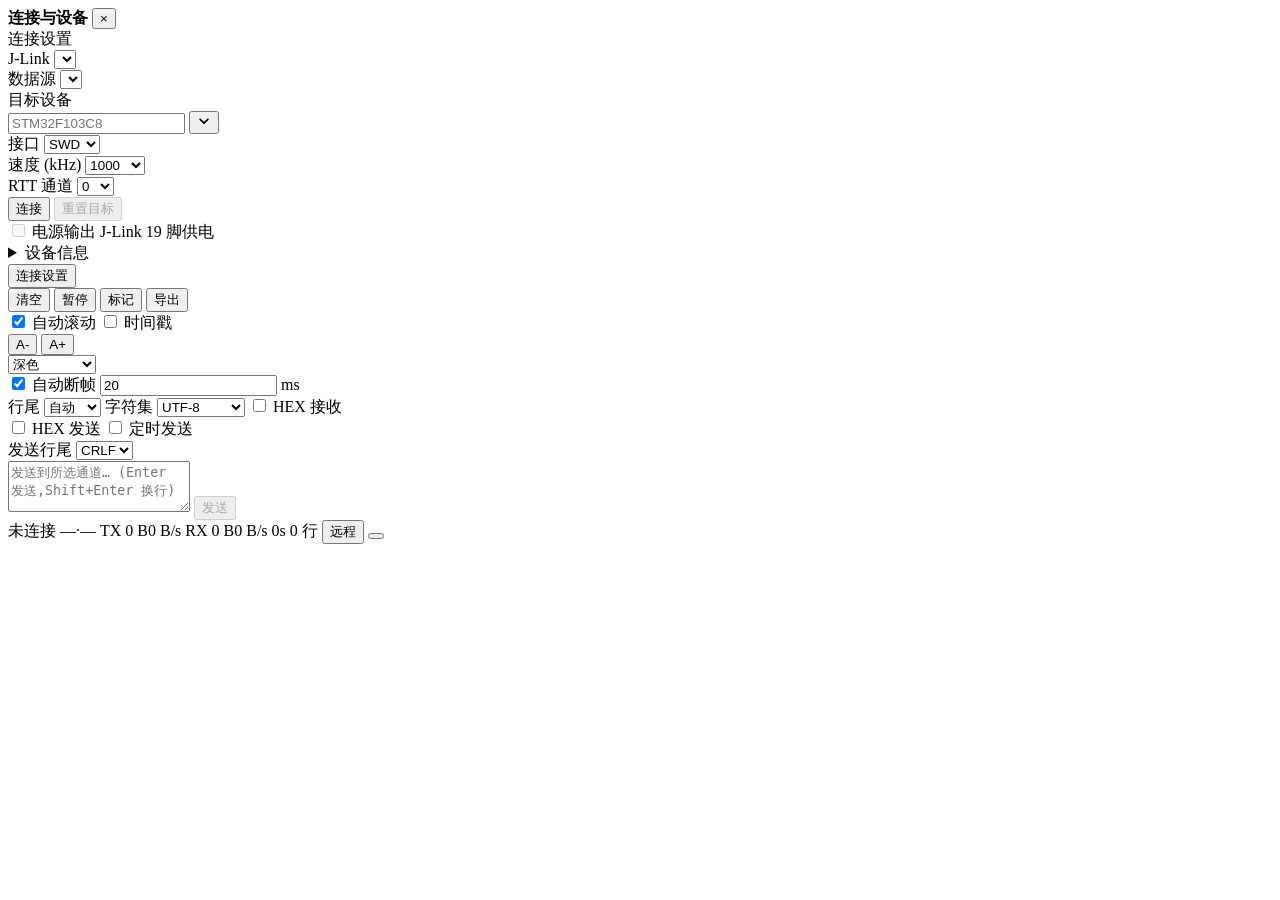
==== commit a44b6592: "refactor: 精简仓库并模块化 Web 管理台 拆分 Rust Web 层和前端原生模块,统一暂停与偏好状态,完善响应式布局及可访问性。  验证: 64 项 Rust 测试、56 项 Web 测" ====
--- a/ui/web/index.html
+++ b/ui/web/index.html
@@ -5,414 +5,135 @@
 <meta name="viewport" content="width=device-width, initial-scale=1">
 <title>Mini RTT Viewer — 管理台</title>
 <link rel="icon" type="image/png" href="favicon.png">
-<style>
-  /* 主题表(四主题按降饱和钢蓝系统一重配;与桌面版四主题对齐)
-     基准:body/日志底 #0E1013、卡片 #16181D、边框 #262A31、accent #2B6E8F */
-  :root, :root[data-theme="dark"] {
-    color-scheme: dark; /* P2-3/V8:原生控件(下拉/滚动条)随主题明暗 */
-    --bg:#0E1013; --panel:#0E1013; --card:#16181D; --input:#0F1216; --btn:#232830;
-    --text:#E6E8EB; --secondary:#9AA0A8; --muted:#6A7078; --border:#262A31;
-    --accent:#2B6E8F; --ok:#4C9E62; --err:#C95F68; --danger:#A84E58;
-    --log-bg:#0E1013; --log-fg:#D8DBE0; --log-fs:14px; --log-lh:21px;
-    --search-hit:rgba(255,213,79,.28); --search-hit-current:rgba(255,152,0,.55);
-  }
-  :root[data-theme="light"] {
-    color-scheme: light;
-    --bg:#EEF1F4; --panel:#EEF1F4; --card:#FFFFFF; --input:#F3F5F7; --btn:#E7EBEF;
-    --text:#1E2226; --secondary:#5F6B76; --muted:#8B949D; --border:#D3D8DE;
-    --accent:#2B6E8F; --ok:#2E7D32; --err:#C4454E; --danger:#C05A54;
-    --log-bg:#FFFFFF; --log-fg:#24282C;
-    --search-hit:rgba(230,180,0,.40); --search-hit-current:rgba(255,145,0,.60);
-  }
-  :root[data-theme="oled"] {
-    color-scheme: dark;
-    --bg:#000000; --panel:#000000; --card:#0C0E11; --input:#050607; --btn:#181C22;
-    --text:#E2E4E7; --secondary:#9AA0A8; --muted:#5E646B; --border:#22262C;
-    --accent:#2B6E8F; --ok:#4C9E62; --err:#D0606A; --danger:#B0505A;
-    --log-bg:#000000; --log-fg:#D4D7DB;
-    --search-hit:rgba(255,213,79,.33); --search-hit-current:rgba(255,152,0,.60);
-  }
-  :root[data-theme="sepia"] {
-    color-scheme: light;
-    --bg:#F0E8D5; --panel:#F0E8D5; --card:#F9F3E3; --input:#F2EBD9; --btn:#EAE0C6;
-    --text:#3A3222; --secondary:#7C6E52; --muted:#9C8F70; --border:#D8CCAA;
-    --accent:#356A80; --ok:#4E7D46; --err:#B34A44; --danger:#AC5548;
-    --log-bg:#F6F0DF; --log-fg:#463C28;
-    --search-hit:rgba(210,160,30,.35); --search-hit-current:rgba(224,120,32,.55);
-  }
-  * { box-sizing: border-box; margin: 0; }
-  body { background: var(--bg); color: var(--text); font: 13px/1.5 "Segoe UI", system-ui, sans-serif; height: 100vh; display: flex; flex-direction: column; overflow: hidden; }
-
-  /* 控件基线(UX 规格):统一高 40px / 字号 14px / 圆角 6px,按钮同 40(V3,
-     42/40 双高度体系已废);textarea 一并纳入主题(P0-1/V1,原 UA 白底直角)
-     特例:#send-text/#send-btn 72;#send-opts 行内控件 32(紧凑行,同搜索条令牌);
-     搜索条 32、其内 .s-btn/#s-input 24、.combo>.arrow 由更具体(优先级更高)的选择器覆盖 */
-  select, input:not([type="checkbox"]), textarea, button {
-    background: var(--input); color: var(--text); border: 1px solid var(--border);
-    border-radius: 6px; padding: 0 12px; font-family: inherit; font-size: 14px; height: 40px; }
-  select:focus, input:focus, textarea:focus, button:focus { outline: none; border-color: var(--accent); }
-  button { cursor: pointer; background: var(--btn); }
-  button:hover:not(:disabled) { border-color: var(--accent); }
-  button:disabled { opacity: .45; cursor: default; }
-  select:disabled, input:disabled { opacity: .55; }
-  button.primary { background: var(--accent); color: #fff; border-color: var(--accent); }
-  button.primary:hover:not(:disabled) { filter: brightness(1.12); }
-  button.danger { background: var(--danger); color: #fff; border-color: var(--danger); }
-  label.check { display: flex; align-items: center; gap: 6px; font-size: 13px; color: var(--secondary);
-    cursor: pointer; min-height: 18px; line-height: 18px; } /* 行高 20→18(P0-2 密度) */
-  label.check input { width: 15px; height: 15px; accent-color: var(--accent); margin: 0; flex: none; }
-  .unit { font-size: 12px; color: var(--secondary); } /* muted→secondary(P2-2/V7,12px 小字对比度) */
-
-  main { flex: 1; display: flex; min-height: 0; }
-  /* 左面板 420px(1280 视口下约 1/3);组间距 8px(V4,原 12 脱离 8pt 档);
-     P0-2 一屏化:内容(含接收组)必须 ≤765 无滚动。水平 padding 16→20 与
-     组 padding 16→12 相抵,卡片内容宽与 label/复选框 x=33 对齐保持不变 */
-  aside { width: 420px; min-width: 420px; background: var(--panel); border-right: 1px solid var(--border);
-    overflow: hidden; padding: 16px 20px; display: flex; flex-direction: column; }
-  /* 滚动条居中(FR-28 后用户要求):aside 只裁剪不滚动,内层 .aside-scroll 滚动。
-     负 margin 把滚动容器伸进 aside 的 20px 右留白,自身 padding-right 7 隔开卡片,
-     滚动条落在留白带正中(两侧各 7px);scrollbar-gutter: stable 保证溢出出现/
-     消失时卡片零位移。卡片右缘 399 / 滚动条 [406,412] / 面板内缘 419 */
-  .aside-scroll { flex: 1; min-height: 0; overflow-y: auto; scrollbar-gutter: stable;
-    margin-right: -13px; padding-right: 7px;
-    display: flex; flex-direction: column; gap: 8px; }
-  .aside-scroll::-webkit-scrollbar { width: 6px; }
-  .aside-scroll::-webkit-scrollbar-thumb { background: color-mix(in srgb, var(--muted) 45%, transparent); border-radius: 3px; }
-  .aside-scroll::-webkit-scrollbar-thumb:hover { background: var(--muted); }
-  .aside-scroll::-webkit-scrollbar-track { background: transparent; }
-  /* 分组卡:bg var(--card) / border 1px var(--border) / radius 8px / padding 12px
-     (P0-2 密度:16→12;水平由 aside 20px 补偿,label x=33 不变) */
-  .group { background: var(--card); border: 1px solid var(--border); border-radius: 8px; padding: 12px;
-    display: flex; flex-direction: column; gap: 8px; }
-  .group > .title { margin-bottom: 0; }
-  .group > .title, summary.title { font-size: 14px; font-weight: 600; color: var(--text); }
-  summary.title { cursor: pointer; list-style: none; display: flex; align-items: center; gap: 6px; }
-  summary.title::-webkit-details-marker { display: none; }
-  summary.title::before { content: '▸'; color: var(--muted); font-size: 12px; }
-  details[open] > summary.title::before { content: '▾'; }
-  /* 标签在控件上方:label 13px #9AA0A8 在上,控件全宽在下 */
-  .field { display: flex; flex-direction: column; gap: 4px; min-width: 0; }
-  .field > .label { font-size: 13px; line-height: 1.2; color: var(--secondary); }
-  .field > select, .field > input, .field > .combo { width: 100%; }
-  /* .combo 的 flex:1 是给横排共享宽度用的;在纵向 .field 里必须关掉,否则
-     flex-basis:0 吃进主轴(纵向=高度)把容器压瘪 */
-  .field > .combo { flex: none; }
-  .row2 { display: flex; gap: 8px; }
-  .row2 > .field { flex: 1; min-width: 0; }
-  /* 三列行(接口/速度/通道,P0-2 一屏化:通道并入连接参数行) */
-  .row3 { display: flex; gap: 8px; }
-  .row3 > .field { flex: 1; min-width: 0; }
-  .btn-row { display: flex; gap: 8px; }
-  .btn-row button { flex: 1; padding: 0; }
-  .power-row { display: flex; justify-content: space-between; align-items: center; }
-  /* 右侧电源子组:checkbox 与说明文字恒相邻(P0-2:自动滚动并入本行后,
-     space-between 的第三个子项不再让说明脱离电源复选框) */
-  .power-row .power-group { display: flex; align-items: center; gap: 8px; min-width: 0; }
-  .power-note { font-size: 12px; color: var(--secondary); } /* muted→secondary(P2-2/V7) */
-  /* 断帧行合并:checkbox + label + input(80px)+ ms 同排 */
-  .aframe-row { display: flex; align-items: center; gap: 8px; }
-  .aframe-row label.check { flex: 1; }
-  #frame-timeout { width: 80px; flex: none; }
-  /* 字号 A± 与主题下拉同区(接收组底部) */
-  .theme-row { display: flex; align-items: center; gap: 8px; }
-  .theme-row button { width: 44px; padding: 0; flex: none; }
-  .theme-row select { flex: 1; min-width: 0; }
-  .info-grid { display: grid; grid-template-columns: auto 1fr auto 1fr; gap: 4px 10px; font-size: 12px; }
-  .info-grid .k { color: var(--secondary); }
-
-  /* 右列:日志(flex:1)+ 发送条(通栏,border-top 分隔) */
-  #content { flex: 1; min-width: 0; display: flex; flex-direction: column; }
-  /* #log 包一层 position:relative wrapper:搜索条浮层锚定其视口右上,
-     绝对定位不占用流内空间 → 不改变 #log 可用宽高(无 reflow) */
-  #log-wrap { position: relative; flex: 1; min-height: 0; display: flex; }
-  #log { flex: 1; min-width: 0; overflow-y: auto; background: var(--log-bg); color: var(--log-fg);
-    font-family: Consolas, monospace; font-size: var(--log-fs, 14px); line-height: var(--log-lh, 21px);
-    letter-spacing: -0.4px; padding: 8px 12px; }
-  /* 行距/字距复刻并微调 VS Code:行高 = round(字号 × 1.5)(GOLDEN_LINE_HEIGHT_RATIO),
-     A± 改字号时 JS 联动重算;字距候选四档(0/-0.25/-0.4/-0.6)实测取 -0.4px:
-     比 Consolas 默认步进(7.7px)收紧 ~5%,无字形碰撞;-0.6 起冒号/括号处发闷 */
-  #log .row { white-space: pre-wrap; word-break: break-all; }
-  /* 日志滚动条与 aside 同款(P2-3/V8):6px 细拇指,随主题 --muted 着色 */
-  #log::-webkit-scrollbar { width: 6px; }
-  #log::-webkit-scrollbar-thumb { background: color-mix(in srgb, var(--muted) 45%, transparent); border-radius: 3px; }
-  #log::-webkit-scrollbar-thumb:hover { background: var(--muted); }
-  #log::-webkit-scrollbar-track { background: transparent; }
-  /* 命中标记:词级 mark,保留行内 ANSI span 结构(命中子串包 mark,前景色不变) */
-  #log mark.s-hit { background: var(--search-hit); color: inherit; border-radius: 2px; }
-  #log mark.s-hit.cur { background: var(--search-hit-current); }
-  /* 时间戳前缀(S4):显示层装饰,--muted 暗色不抢正文;搜索匹配与导出内容
-     均不含它(rec.text 只存 runs 原文,前缀是渲染期附加 span) */
-  #log .ts { color: var(--muted); }
-
-  /* 发送条:日志区下方通栏,上排 32px 紧凑选项行(发送行尾/定时间隔/HEX 发送/
-     定时发送,P0-2/V2 自左面板「发送」组迁入;32 同搜索条令牌)+ 下排
-     textarea 72 + 发送按钮 115×72。水平 inset 12 与 #log padding、搜索条右缘
-     同值(V5 三线合一:文本/textarea 左缘 432,按钮/搜索条右缘 1268) */
-  #send-bar { display: flex; flex-direction: column; gap: 8px; padding: 8px 12px;
-    border-top: 1px solid var(--border); background: var(--panel); }
-  #send-opts { display: flex; align-items: center; gap: 8px; height: 32px; flex: none; }
-  #send-opts .spacer { flex: 1; }
-  #send-opts .s-label { flex: none; font-size: 12px; color: var(--secondary); }
-  #send-opts select, #send-opts input { height: 32px; font-size: 13px; padding: 0 8px; }
-  #send-opts select { width: 96px; flex: none; }
-  #send-opts #timer-interval { width: 56px; text-align: center; }
-  .send-main { display: flex; align-items: flex-end; gap: 8px; }
-  #send-text { flex: 1; min-width: 0; height: 72px; resize: none; padding: 9px 12px;
-    font: 14px/1.5 Consolas, monospace; }
-  #send-btn { width: 115px; flex: none; height: 72px; font-size: 14px; }
-
-  /* VS Code 式日志搜索条(P0):浮于 #log 视口右上,深浅两档投影 */
-  #search-bar { position: absolute; top: 8px; right: 12px; width: 340px; height: 32px;
-    display: flex; align-items: center; gap: 3px; padding: 0 5px 0 6px; z-index: 40;
-    background: var(--panel); border: 1px solid var(--border); border-radius: 6px;
-    box-shadow: 0 1px 2px rgba(0,0,0,.18), 0 6px 16px rgba(0,0,0,.24); }
-  #search-bar[hidden] { display: none; }
-  #search-bar .s-btn { width: 24px; height: 24px; min-width: 24px; padding: 0;
-    border: 1px solid transparent; border-radius: 4px; background: transparent;
-    color: var(--secondary); font-size: 12px; line-height: 1;
-    display: flex; align-items: center; justify-content: center; }
-  #search-bar .s-btn:focus { border-color: transparent; }
-  #search-bar .s-btn:hover:not(:disabled) { border-color: transparent; color: var(--text); }
-  #search-bar .s-btn.on { background: color-mix(in srgb, var(--accent) 15%, transparent);
-    color: var(--accent); }
-  #search-bar .s-btn:disabled { opacity: .4; }
-  #s-input { flex: 1; min-width: 0; height: 24px; padding: 0 6px;
-    font: 13px Consolas, monospace; background: var(--input);
-    border: 1px solid var(--border); border-radius: 4px; }
-  #s-input.err, #s-input.err:focus { border-color: var(--err); }
-  #s-count { font-size: 12px; color: var(--secondary); min-width: 36px; text-align: center;
-    white-space: nowrap; } /* muted→secondary(P2-2/V7) */
-  #s-count.err { color: var(--err); }
-
-  /* 日志区右键菜单(复制选中文本 / 全选):原生 popover="auto"(Baseline 2024,
-     WebView2 evergreen 与 2024+ 浏览器支持)——top layer + 自带 Esc 关/点外关
-     (light-dismiss),JS 不再手动管理 hidden 与 window mousedown/blur 全局监听 */
-  #ctx-menu { position: fixed; z-index: 60; min-width: 150px; background: var(--card);
-    border: 1px solid var(--border); border-radius: 8px; padding: 4px;
-    box-shadow: 0 8px 24px rgba(0,0,0,.4); }
-  .ctx-item { padding: 7px 12px; font-size: 13px; border-radius: 4px; cursor: pointer; color: var(--text); } /* 5→4(P2-5/V10 圆角三档) */
-  .ctx-item:hover { background: var(--accent); color: #fff; }
-  .ctx-item.disabled { opacity: .4; pointer-events: none; }
-
-  footer { display: flex; gap: 16px; padding: 8px 16px; background: var(--panel);
-    border-top: 1px solid var(--border); font-size: 12px; color: var(--secondary); align-items: center; }
-  /* dot→#status 8px(V9):灯与文案是同一语义组,负 margin 抵掉 8 gap;
-     右侧集群间保持 16 */
-  footer .dot { width: 9px; height: 9px; border-radius: 50%; background: var(--err); margin-right: -8px; }
-  footer .dot.on { background: var(--ok); }
-  footer .spacer { flex: 1; }
-  /* chip-line 分隔符定宽居中(P2-1/V6):· 字形 rightBearing 为负导致
-     「芯片 ·SWD」光学不对称;9px 盒内居中使两侧间距恒等 */
-  #chip-line .sep { display: inline-block; width: 9px; text-align: center; }
-  /* 底栏新增(S1/S2/S9/S10):速率/时长继承 secondary;版本再暗一档(muted);
-     「浏览器打开」是 footer 紧凑行专用小按钮(22px,不进 40 控件体系),
-     纯浏览器访问时 hidden(壳标记 window.__MINI_SHELL 由 gui.rs 注入) */
-  #version { color: var(--muted); }
-  #open-browser, #remote-btn { height: 22px; padding: 0 10px; font-size: 12px; border-radius: 4px; flex: none; }
-
-  /* 远程访问框(FR-28):地址 = 整行可点的复制卡片(悬停 accent 描边,
-     复制成功右上短暂「✓ 已复制」);令牌复用 about 系,四主题跟随。
-     地址本就是网页 URL——其他设备打开即同一套界面;局域网可达需
-     --listen 0.0.0.0(服务端默认仅回环,SECURITY.md 说明) */
-  #remote { margin: auto; min-width: 380px; }
-  .remote-card { display: flex; align-items: center; justify-content: space-between; gap: 12px;
-    width: 100%; text-align: left; background: var(--input); border: 1px solid var(--border);
-    border-radius: 6px; padding: 10px 12px; margin: 8px 0 0; cursor: pointer;
-    transition: border-color .15s; font-family: inherit; }
-  .remote-card:hover { border-color: var(--accent); }
-  .remote-meta { display: flex; flex-direction: column; gap: 3px; min-width: 0; }
-  .remote-label { font-size: 12px; color: var(--secondary); }
-  .remote-url { font-family: Consolas, monospace; font-size: 14px; color: var(--text);
-    overflow: hidden; text-overflow: ellipsis; white-space: nowrap; }
-  .remote-copy-state { flex: none; display: inline-flex; align-items: center;
-    font-size: 12px; color: var(--secondary); transition: color .15s; }
-  .remote-card:hover .remote-copy-state { color: var(--accent); }
-  .remote-copy-state svg { display: block; }
-  .remote-copy-state .st-done, .remote-copy-state.done .st-idle { display: none; }
-  .remote-copy-state .st-idle, .remote-copy-state.done .st-done { display: inline-flex;
-    align-items: center; gap: 5px; }
-  .remote-copy-state.done .st-done { color: var(--ok); }
-
-  /* 关于框(原生 <dialog>:Esc 原生关、点背板关;四主题走令牌)。底栏版本号
-     即按钮(footer 紧凑行 22px,同 #open-browser 体系),hover 提示可点 */
-  #version { height: 22px; padding: 0 6px; font-size: 12px; border-radius: 4px; flex: none;
-    background: none; border: none; cursor: pointer; }
-  #version:hover { color: var(--text); }
-  #about { margin: auto; border: 1px solid var(--border); border-radius: 8px; background: var(--card);
-    color: var(--text); padding: 20px; min-width: 320px; max-width: 86vw; }
-  #about::backdrop { background: rgba(0, 0, 0, .45); }
-  .about-head { display: flex; align-items: center; gap: 12px; margin-bottom: 10px; }
-  .about-name { font-size: 15px; font-weight: 600; }
-  .about-ver { font-size: 13px; color: var(--secondary); margin-top: 2px; }
-  .about-line { font-size: 13px; color: var(--secondary); margin: 4px 0; }
-  .about-links { display: flex; gap: 8px; margin-top: 14px; }
-  .about-links button, .about-actions button { height: 32px; padding: 0 14px; font-size: 13px; }
-  .about-actions { display: flex; justify-content: flex-end; margin-top: 16px; }
-
-  /* 可编辑下拉(输入即筛选,参考工程波特率框同款交互)
-     容器化:边框/圆角/底色收归 .combo,input 与箭头透明无边框(P0-1/P2-9) */
-  .combo { position: relative; flex: 1; min-width: 0; display: flex; height: 40px;
-    background: var(--input); border: 1px solid var(--border); border-radius: 6px; }
-  .combo:focus-within { border: 2px solid var(--accent); }
-  .combo > input { flex: 1; min-width: 0; border: none; background: transparent;
-    height: 100%; padding: 0 12px; font-size: 14px; }
-  .combo > input:focus { border: none; }
-  .combo > .arrow { width: 34px; min-width: 34px; height: 100%; border: none; background: transparent;
-    color: var(--accent); padding: 0; display: flex; align-items: center; justify-content: center;
-    cursor: pointer; }
-  .combo > .arrow:hover { opacity: .75; }
-  /* 浮层卡片质感(P1-6):var(--card) 底 + 8px 圆角(V10 归档,原 10)+ 深投影;
-     间距 8px(P2-10):top:100% 锚在 padding 盒上,扣除聚焦态 2px 边框后实测 6-7px */
-  .combo-list { position: absolute; top: 100%; left: 0; right: 0; margin-top: 8px;
-    background: var(--card); border: 1px solid var(--border); border-radius: 8px; padding: 6px;
-    max-height: 220px; overflow-y: auto; z-index: 30; display: none;
-    box-shadow: 0 8px 24px rgba(0,0,0,.4); }
-  /* 候选项胶囊化(P0-3/P1-7):圆角胶囊、项间 2px、hover/激活/当前值 accent 底白字 */
-  .combo-list .opt { padding: 9px 12px; margin: 2px 0; cursor: pointer; font-size: 13px;
-    border-radius: 6px; } /* 7→6(V10) */
-  .combo-list .opt:first-child { margin-top: 0; }
-  .combo-list .opt:last-child { margin-bottom: 0; }
-  .combo-list .opt:hover, .combo-list .opt.active, .combo-list .opt.current {
-    background: var(--accent); color: #fff; font-weight: 600; }
-  /* 细滚动条(P2-11,可选) */
-  .combo-list::-webkit-scrollbar { width: 6px; }
-  .combo-list::-webkit-scrollbar-thumb { background: var(--border); border-radius: 3px; }
-
-  /* 设备信息断开置灰(F2,状态驱动:断开后内容为上次数据,置灰示不可信;
-     Dev-UI 如重构设备卡请保留 .off 开关语义) */
-  #device-details.off .info-grid { opacity: .45; }
-  /* 发送错误(F8b):后端 400 错误信息必须可见——输入框红边 + toast */
-  #send-text.send-err { border-color: var(--err); }
-  #toast { position: fixed; right: 16px; bottom: 172px; z-index: 70; max-width: 60vw;
-    background: var(--card); color: var(--err); border: 1px solid var(--err);
-    border-radius: 8px; padding: 8px 14px; font-size: 13px;
-    box-shadow: 0 8px 24px rgba(0,0,0,.4);
-    opacity: 0; transform: translateY(6px); transition: opacity .15s, transform .15s;
-    pointer-events: none; }
-  #toast.show { opacity: 1; transform: none; }
-  /* 成功/中性变体(S2 导出、S3 复制反馈):非红,复用 --ok 令牌,四主题跟随 */
-  #toast.ok { color: var(--ok); border-color: var(--ok); }
-</style>
+<link rel="stylesheet" href="/styles.css">
 </head>
 <body>
 <main>
-  <aside>
+  <aside id="sidebar" aria-label="连接与设备">
+    <div class="sidebar-head">
+      <strong>连接与设备</strong>
+      <button type="button" id="sidebar-close" aria-label="关闭连接设置">×</button>
+    </div>
     <div class="aside-scroll">
-    <div class="group">
-      <div class="title">连接设置</div>
-      <div class="field"><span class="label">J-Link</span>
-        <select id="jlink"></select></div>
-      <div class="field"><span class="label">数据源</span>
-        <select id="backend"></select></div>
-      <div class="field"><span class="label">目标设备</span>
-        <div class="combo" id="chip-combo">
-          <input id="chip" autocomplete="off" placeholder="STM32F103C8">
-          <button class="arrow" id="chip-arrow" tabindex="-1" aria-label="展开设备库">
-            <svg width="14" height="14" viewBox="0 0 16 16" fill="none" aria-hidden="true"><path d="M3.5 6 8 10.5 12.5 6" stroke="currentColor" stroke-width="2" stroke-linecap="round" stroke-linejoin="round"/></svg>
-          </button>
-          <div class="combo-list" id="chip-list"></div>
-        </div></div>
-      <div class="row3">
-        <div class="field"><span class="label">接口</span>
-          <select id="iface"><option value="0">SWD</option><option value="1">JTAG</option></select></div>
-        <div class="field"><span class="label">速度 (kHz)</span>
-          <select id="speed"><option>100</option><option>200</option><option>500</option><option selected>1000</option><option>2000</option><option>4000</option><option>8000</option><option>12000</option></select></div>
-        <div class="field"><span class="label">RTT 通道</span>
-          <select id="channel"><option>0</option><option>1</option><option>2</option><option>3</option><option>4</option><option>5</option><option>6</option><option>7</option><option>8</option><option>9</option><option>10</option><option>11</option><option>12</option><option>13</option><option>14</option><option>15</option></select></div>
-      </div>
-      <button id="connect-btn" class="primary">连接</button>
-      <button id="reset-btn" disabled>重置目标</button>
-    </div>
-
-    <details class="group" id="device-details">
-      <summary class="title">设备信息</summary>
-      <div class="info-grid" id="device-info">
-        <span class="k">固件版本</span><span>—</span>
-        <span class="k">目标芯片</span><span>—</span>
-        <span class="k">接口</span><span>—</span>
-        <span class="k">序列号</span><span>—</span>
-      </div>
-    </details>
-
-    <div class="group">
-      <div class="title">接收</div>
-      <div class="btn-row">
-        <button id="clear-btn">清空</button>
-        <button id="pause-btn">暂停</button>
-        <button id="mark-btn">标记</button>
-        <button id="export-btn">导出</button>
-      </div>
-      <div class="aframe-row">
-        <label class="check"><input type="checkbox" id="auto-frame" checked> 自动断帧</label>
-        <input type="text" id="frame-timeout" value="20">
-        <span class="unit">ms</span>
-      </div>
-      <div class="power-row">
-        <label class="check"><input type="checkbox" id="auto-scroll" checked> 自动滚动</label>
-        <div class="power-group">
+      <div class="group">
+        <div class="title">连接设置</div>
+        <div class="field"><span class="label">J-Link</span>
+          <select id="jlink" aria-label="J-Link 调试器"></select></div>
+        <div class="field"><span class="label">数据源</span>
+          <select id="backend" aria-label="数据源后端"></select></div>
+        <div class="field"><span class="label">目标设备</span>
+          <div class="combo" id="chip-combo">
+            <input id="chip" autocomplete="off" placeholder="STM32F103C8" role="combobox"
+              aria-autocomplete="list" aria-expanded="false" aria-controls="chip-list">
+            <button type="button" class="arrow" id="chip-arrow" aria-label="展开设备库"
+              aria-expanded="false" aria-controls="chip-list">
+              <svg width="14" height="14" viewBox="0 0 16 16" fill="none" aria-hidden="true"><path d="M3.5 6 8 10.5 12.5 6" stroke="currentColor" stroke-width="2" stroke-linecap="round" stroke-linejoin="round"/></svg>
+            </button>
+            <div class="combo-list" id="chip-list" role="listbox" aria-label="目标设备候选"></div>
+          </div></div>
+        <div class="row3">
+          <div class="field"><span class="label">接口</span>
+            <select id="iface"><option value="0">SWD</option><option value="1">JTAG</option></select></div>
+          <div class="field"><span class="label">速度 (kHz)</span>
+            <select id="speed"><option>100</option><option>200</option><option>500</option><option selected>1000</option><option>2000</option><option>4000</option><option>8000</option><option>12000</option></select></div>
+          <div class="field"><span class="label">RTT 通道</span>
+            <select id="channel"><option>0</option><option>1</option><option>2</option><option>3</option><option>4</option><option>5</option><option>6</option><option>7</option><option>8</option><option>9</option><option>10</option><option>11</option><option>12</option><option>13</option><option>14</option><option>15</option></select></div>
+        </div>
+        <div class="connect-actions">
+          <button type="button" id="connect-btn" class="primary">连接</button>
+          <button type="button" id="reset-btn" disabled>重置目标</button>
+        </div>
+        <div class="power-row">
           <label class="check"><input type="checkbox" id="power" disabled> 电源输出</label>
           <span class="power-note">J-Link 19 脚供电</span>
         </div>
       </div>
-      <div class="row2">
-        <div class="field"><span class="label">行尾</span>
-          <select id="rx-ending">
-            <option value="0" selected>自动</option><option value="1">CRLF</option>
-            <option value="2">LF</option><option value="3">CR</option><option value="4">无</option>
-          </select></div>
-        <div class="field"><span class="label">字符集</span>
-          <select id="encoding">
-            <option value="0" selected>UTF-8</option><option value="1">GBK</option>
-            <option value="2">UTF-16 LE</option><option value="3">Latin-1</option><option value="4">ASCII</option>
-          </select></div>
-      </div>
-      <div class="row2">
-        <label class="check"><input type="checkbox" id="hex-rx"> HEX 接收(动态生效)</label>
-        <label class="check" title="行首显示本机到达时刻 [HH:MM:SS.mmm](仅开关打开后到达的行)"><input type="checkbox" id="timestamps"> 时间戳</label>
-      </div>
-      <div class="theme-row">
-        <button id="A-minus" title="减小日志字号">A-</button>
-        <button id="A-plus" title="增大日志字号">A+</button>
-        <select id="theme">
-          <option value="dark">深色</option>
-          <option value="light">浅色</option>
-          <option value="oled">OLED 纯黑</option>
-          <option value="sepia">护眼暖色</option>
-        </select>
-      </div>
-    </div>
+      <details class="group" id="device-details">
+        <summary class="title">设备信息</summary>
+        <div class="info-grid" id="device-info">
+          <span class="k">固件版本</span><span>—</span>
+          <span class="k">目标芯片</span><span>—</span>
+          <span class="k">接口</span><span>—</span>
+          <span class="k">序列号</span><span>—</span>
+        </div>
+      </details>
     </div>
   </aside>
   <section id="content">
+    <div id="log-toolbar" aria-label="日志工具条">
+      <button type="button" id="sidebar-toggle" aria-controls="sidebar" aria-expanded="true">连接设置</button>
+      <div class="log-actions">
+        <button type="button" id="clear-btn">清空</button>
+        <button type="button" id="pause-btn" aria-pressed="false">暂停</button>
+        <button type="button" id="mark-btn">标记</button>
+        <button type="button" id="export-btn">导出</button>
+      </div>
+      <div class="display-controls">
+        <label class="check"><input type="checkbox" id="auto-scroll" checked> 自动滚动</label>
+        <label class="check" title="行首显示本机到达时刻 [HH:MM:SS.mmm](仅开关打开后到达的行)"><input type="checkbox" id="timestamps"> 时间戳</label>
+        <div class="font-controls" aria-label="日志字号">
+          <button type="button" id="A-minus" title="减小日志字号" aria-label="减小日志字号">A-</button>
+          <button type="button" id="A-plus" title="增大日志字号" aria-label="增大日志字号">A+</button>
+        </div>
+        <select id="theme" aria-label="界面主题">
+          <option value="dark">深色</option><option value="light">浅色</option>
+          <option value="oled">OLED 纯黑</option><option value="sepia">护眼暖色</option>
+        </select>
+      </div>
+    </div>
+    <div id="receive-bar" aria-label="接收设置">
+      <div class="frame-control">
+        <label class="check"><input type="checkbox" id="auto-frame" checked> 自动断帧</label>
+        <input type="text" id="frame-timeout" value="20" aria-label="断帧间隔毫秒">
+        <span class="unit">ms</span>
+      </div>
+      <label class="inline-field">行尾
+        <select id="rx-ending">
+          <option value="0" selected>自动</option><option value="1">CRLF</option>
+          <option value="2">LF</option><option value="3">CR</option><option value="4">无</option>
+        </select>
+      </label>
+      <label class="inline-field">字符集
+        <select id="encoding">
+          <option value="0" selected>UTF-8</option><option value="1">GBK</option>
+          <option value="2">UTF-16 LE</option><option value="3">Latin-1</option><option value="4">ASCII</option>
+        </select>
+      </label>
+      <label class="check"><input type="checkbox" id="hex-rx"> HEX 接收</label>
+    </div>
     <div id="log-wrap">
-      <div id="log"></div>
+      <div id="log" role="log" aria-label="RTT 日志" aria-live="off" tabindex="0"></div>
       <div id="search-bar" hidden>
-        <button class="s-btn" id="s-case" title="区分大小写" tabindex="-1">Aa</button>
-        <button class="s-btn" id="s-regex" title="使用正则表达式" tabindex="-1">.*</button>
-        <input id="s-input" type="text" placeholder="查找" spellcheck="false" autocomplete="off">
-        <span id="s-count">—</span>
-        <button class="s-btn" id="s-prev" title="上一处 (Shift+Enter)" tabindex="-1">↑</button>
-        <button class="s-btn" id="s-next" title="下一处 (Enter)" tabindex="-1">↓</button>
-        <button class="s-btn" id="s-close" title="关闭 (Esc)" tabindex="-1">×</button>
+        <button type="button" class="s-btn" id="s-case" title="区分大小写" aria-label="区分大小写" aria-pressed="false">Aa</button>
+        <button type="button" class="s-btn" id="s-regex" title="使用正则表达式" aria-label="使用正则表达式" aria-pressed="false">.*</button>
+        <input id="s-input" type="text" placeholder="查找" spellcheck="false" autocomplete="off" aria-label="查找日志">
+        <span id="s-count" aria-live="polite">—</span>
+        <button type="button" class="s-btn" id="s-prev" title="上一处 (Shift+Enter)" aria-label="上一处">↑</button>
+        <button type="button" class="s-btn" id="s-next" title="下一处 (Enter)" aria-label="下一处">↓</button>
+        <button type="button" class="s-btn" id="s-close" title="关闭 (Esc)" aria-label="关闭搜索">×</button>
       </div>
     </div>
     <div id="send-bar">
       <div id="send-opts">
-        <label class="check" title="输入按十六进制字节发送"><input type="checkbox" id="hex-send"> HEX 发送</label>
-        <label class="check" title="按设定间隔重发最近发送的内容"><input type="checkbox" id="timer-on"> 定时发送</label>
+        <div class="send-modes">
+          <label class="check" title="输入按十六进制字节发送"><input type="checkbox" id="hex-send"> HEX 发送</label>
+          <label class="check" title="按设定间隔重发最近发送的内容"><input type="checkbox" id="timer-on"> 定时发送</label>
+        </div>
+        <div id="timer-fields" hidden>
+          <label class="s-label" for="timer-interval">定时间隔</label>
+          <input type="text" id="timer-interval" value="1" inputmode="decimal">
+          <span class="s-label">秒</span>
+        </div>
         <span class="spacer"></span>
-        <span class="s-label">发送行尾</span>
+        <label class="s-label" for="tx-ending">发送行尾</label>
         <select id="tx-ending">
           <option value="0" selected>CRLF</option><option value="1">LF</option>
           <option value="2">CR</option><option value="3">无</option>
         </select>
-        <span class="s-label">定时间隔</span>
-        <input type="text" id="timer-interval" value="1">
-        <span class="s-label">秒</span>
       </div>
       <div class="send-main">
-        <textarea id="send-text" rows="3" placeholder="发送到所选通道… (Enter 发送,Shift+Enter 换行)" autocomplete="off"></textarea>
-        <button id="send-btn" disabled>发送</button>
+        <textarea id="send-text" rows="3" placeholder="发送到所选通道… (Enter 发送,Shift+Enter 换行)" autocomplete="off" aria-label="发送内容"></textarea>
+        <button type="button" id="send-btn" disabled>发送</button>
       </div>
     </div>
   </section>
@@ -430,9 +151,9 @@
   <button id="version" title="关于 Mini RTT Viewer"></button>
   <button id="open-browser" hidden title="在系统默认浏览器打开本管理台(壳内窗口无法新开标签)">浏览器打开</button>
 </footer>
-<div id="ctx-menu" popover="auto">
-  <div class="ctx-item" id="ctx-copy">复制选中文本</div>
-  <div class="ctx-item" id="ctx-selectall">全选</div>
+<div id="ctx-menu" popover="auto" aria-label="日志操作">
+  <button type="button" class="ctx-item" id="ctx-copy">复制选中文本</button>
+  <button type="button" class="ctx-item" id="ctx-selectall">全选</button>
 </div>
 <dialog id="about">
   <div class="about-head">
@@ -480,986 +201,6 @@
   <p class="about-line" id="remote-hint" hidden>局域网未开放:以 --listen 0.0.0.0 启动后,其他设备打开局域网地址即可远程操作</p>
   <div class="about-actions"><button id="remote-close">关闭</button></div>
 </dialog>
-<script>
-  const $ = id => document.getElementById(id);
-  const API = location.origin;
-  const log = $('log');
-  const fmt = n => n < 1024 ? n + ' B' : (n / 1024).toFixed(1) + ' KB';
-  let connected = false, autoScroll = true;
-  // 数据源后端(阶段二):当前选定是否纯软件(demo)——真机探针列表
-  // (J-Link 下拉)随之禁用;由 fillBackends/syncBackendUi 维护
-  let backendVirtual = false;
-  // S1 速率/S2 时长状态:stats 每 500ms 一拍,lastStats 记上次字节快照差值算 B/s
-  let lastStats = null;
-  // S4 时间戳开关(纯前端显示层;localStorage 记忆,与字号/主题同模式)
-  let tsOn = false;
-  // S7 行数上限:以 stats.cap(服务端 MAX_LOG_ROWS)为准,初始值仅是
-  // 首拍到站前的 trim 兜底(与服务端当前常量一致)
-  let rowCap = 500;
-
-  // 偏好 localStorage(key 前缀 web-):change 写入,加载回填;
-  // /api/prefs(服务端持久化)到达后覆盖其管辖字段,此处为离线/失败兜底
-  function lsGet(k) { return localStorage.getItem('web-' + k); }
-  function lsSet(k, v) { localStorage.setItem('web-' + k, v); }
-  (function restorePrefs() {
-    const g = lsGet;
-    if (g('rx-ending')) $('rx-ending').value = g('rx-ending');
-    if (g('tx-ending')) $('tx-ending').value = g('tx-ending');
-    if (g('encoding')) $('encoding').value = g('encoding');
-    if (g('channel') !== null && g('channel') !== '') $('channel').value = g('channel');
-    if (g('iface')) $('iface').value = g('iface');
-    const sp = g('speed');
-    if (sp !== null && sp !== '') $('speed').selectedIndex = Math.min(+sp, $('speed').length - 1);
-    if (g('hex-rx')) $('hex-rx').checked = g('hex-rx') === '1';
-    if (g('hex-send')) $('hex-send').checked = g('hex-send') === '1';
-    if (g('auto-frame')) $('auto-frame').checked = g('auto-frame') === '1';
-    if (g('auto-scroll')) { $('auto-scroll').checked = g('auto-scroll') === '1'; autoScroll = $('auto-scroll').checked; }
-    if (g('frame-timeout')) $('frame-timeout').value = g('frame-timeout');
-    if (g('timestamps') === '1') { tsOn = true; $('timestamps').checked = true; } // S4
-    if (g('backend')) $('backend').value = g('backend'); // 选项由 /api/backends 异步填充,此处仅断连兜底记忆
-  })();
-
-  function appendRow(row, live) {
-    const div = document.createElement('div');
-    div.className = 'row';
-    // 行记录 = 搜索的文本索引:runs 原文数组 + 行全文;搜索高亮重绘行时按 runs
-    // 重建内联色 → 不破坏行内 ANSI span 结构。ts=本机到达时刻(S4,显示层;
-    // rec.text/导出/搜索都不含它)。**只有 live rows 事件记 ts**:snapshot 回放的
-    // 老行到达时刻不可考 → 不带前缀(已知口径,与任务书一致)
-    const rec = { el: div, runs: row.runs, text: row.runs.map(r => r.text).join(''),
-      ts: live === false ? null : Date.now(), ranges: [], renderedRef: null };
-    div.__rec = rec;
-    renderRow(rec); // 渲染单点:时间戳前缀 + ANSI runs(搜索高亮重绘同一路径)
-    log.appendChild(div);
-    if (searchOpen) { scanRec(rec); updateCount(); } // 新行增量扫描:只更新计数,不滚动
-  }
-  function trim() {
-    const removed = [];
-    // 上限与行数显示同源:stats.cap(服务端 MAX_LOG_ROWS),不另行硬编码
-    while (log.children.length > rowCap) { removed.push(log.firstChild); log.removeChild(log.firstChild); }
-    if (removed.length) onRowsRemoved(removed);
-  }
-  // 自动滚动互斥:搜索条打开期间流式新行不拉回底部;唯一滚动来源是命中导航。
-  // follow-suspend(F4,FR-16 语义):勾选态下用户上滚(wheel 负 delta 或
-  // 拖动滚动条离开贴底)→ 暂停跟随,数据不再拉底;滚回贴底(±4px)→ 自动恢复。
-  // 取消勾选 = 完全手动(现状保持)
-  let follow = true;
-  function atBottom() { return log.scrollTop + log.clientHeight >= log.scrollHeight - 4; }
-  function scrollBottom() { if (searchOpen) return; if (autoScroll && follow) log.scrollTop = log.scrollHeight; }
-  log.addEventListener('wheel', e => { if (autoScroll && e.deltaY < 0) follow = false; }, { passive: true });
-  log.addEventListener('scroll', () => { if (autoScroll) follow = atBottom(); });
-  let clearSeq = 0;
-  function onMsg(ev) {
-    const m = JSON.parse(ev.data);
-    if (m.type === 'snapshot') { resetRows(); m.rows.forEach(r => appendRow(r, false)); scrollBottom(); }
-    else if (m.type === 'cleared') { clearSeq = m.seq; resetRows(); window.__clearedCount = (window.__clearedCount || 0) + 1; }
-    else if (m.type === 'rows') {
-      if (m.seq <= clearSeq) return;
-      if (m.dropped) {
-        const removed = [];
-        for (let i = 0; i < m.dropped && log.firstChild; i++) { removed.push(log.firstChild); log.removeChild(log.firstChild); }
-        onRowsRemoved(removed);
-      }
-      m.rows.forEach(appendRow); trim(); scrollBottom();
-    }
-    else if (m.type === 'state') setState(m.connected, m.status);
-    else if (m.type === 'device') renderDevice(m.info);
-    else if (m.type === 'progress') {
-      const txt = m.text.replace('● ', '');
-      $('status').textContent = txt;
-    }
-    else if (m.type === 'names') fillDatalist(m.names);
-    else if (m.type === 'jlinks') fillJlinks(m.list);
-    else if (m.type === 'stats') {
-      $('tx').textContent = 'TX ' + fmt(m.tx);
-      $('rx').textContent = 'RX ' + fmt(m.rx);
-      $('rows').textContent = m.rows + ' / ' + m.cap + ' 行'; // S7:上限语境,数字来自服务端
-      if (m.cap) rowCap = m.cap;
-      $('session').textContent = fmtUptime(m.sessionSec); // S2:会话时长,断开为 0
-      updateRates(m); // S1:RX/TX 速率
-    }
-  }
-  // ---- S1/S2 底栏格式化(fmtRate 语义同 SerialHub:<1KB/s 整数 B/s → KB/s → MB/s)----
-  function fmtRate(n) {
-    n = Math.max(0, n || 0); // 断开清零后的负差值夹为 0
-    if (n < 1024) return Math.round(n) + ' B/s';
-    if (n < 1048576) return (n / 1024).toFixed(1) + ' KB/s';
-    return (n / 1048576).toFixed(1) + ' MB/s';
-  }
-  function fmtUptime(s) { // 1h23m / 4m56s / 42s(0 = 未连接)
-    s = Math.max(0, Math.floor(s || 0));
-    const h = Math.floor(s / 3600), m = Math.floor((s % 3600) / 60), ss = s % 60;
-    return h ? h + 'h' + m + 'm' : m ? m + 'm' + ss + 's' : ss + 's';
-  }
-  function updateRates(m) {
-    // 口径选择:速率恒显示(与 SerialHub fmtRate 一致),无新数据自然归零;
-    // 断开(setState false)显式归零。demo/真机断开时服务端清零字节,差值
-    // 为负由 fmtRate 夹 0,不会出现负速率
-    const now = performance.now();
-    if (lastStats) {
-      const dt = (now - lastStats.t) / 1000;
-      if (dt > 0.05) { // 500ms 一拍,防 0 除与首拍抖动
-        $('rx-rate').textContent = fmtRate((m.rx - lastStats.rx) / dt);
-        $('tx-rate').textContent = fmtRate((m.tx - lastStats.tx) / dt);
-      }
-    }
-    lastStats = { t: now, rx: m.rx, tx: m.tx };
-  }
-  function zeroRates() { $('rx-rate').textContent = '0 B/s'; $('tx-rate').textContent = '0 B/s'; lastStats = null; }
-  // 单只主按钮:「连接」(accent)⇄「断开」(红色系 danger)切换
-  function setState(on, status) {
-    connected = on;
-    $('dot').classList.toggle('on', on);
-    if (status) $('status').textContent = status.replace('● ', '');
-    // S1/S2:断开清零(速率归零显示、时长归 0、字节快照复位)
-    if (!on) { zeroRates(); $('session').textContent = '0s'; }
-    const btn = $('connect-btn');
-    btn.textContent = on ? '断开' : '连接';
-    btn.classList.toggle('danger', on);
-    btn.classList.toggle('primary', !on);
-    $('reset-btn').disabled = !on;
-    $('power').disabled = !on;
-    $('send-btn').disabled = !on;
-    // 断开后设备信息为上次残留数据(F2):置灰示不可信,连接态恢复
-    $('device-details').classList.toggle('off', !on);
-    for (const id of ['backend', 'chip', 'iface', 'speed', 'channel']) $(id).disabled = on;
-    $('jlink').disabled = on || backendVirtual; // demo 等纯软件后端无探针列表,一并禁用
-  }
-  function renderDevice(d) {
-    if (!d) return;
-    // P0-2/V2:不再强制展开——设备信息默认折叠(保面板一屏),点击 summary 可展开;
-    // 断开置灰 .off 语义由 setState 维护,不受折叠影响
-    const g = $('device-info');
-    g.innerHTML = '';
-    const put = (k, v) => {
-      const a = document.createElement('span'); a.className = 'k'; a.textContent = k;
-      const b = document.createElement('span'); b.textContent = v || '—';
-      g.append(a, b);
-    };
-    put('固件版本', d.firmware);
-    put('目标芯片', d.target);
-    put('接口', (d.iface || '—') + ' · ' + (d.speedKhz || '—') + 'kHz');
-    put('序列号', d.serial);
-    // P2-1/V6:分隔符定宽居中 span,消除「·SWD」光学不对称
-    const cl = $('chip-line');
-    const seg = t => { const s = document.createElement('span'); s.textContent = t; return s; };
-    const sep = document.createElement('span');
-    sep.className = 'sep'; sep.textContent = '·';
-    cl.textContent = '';
-    cl.append(seg(d.target || '—'), sep, seg(d.iface || '—'));
-  }
-  // 可编辑下拉:输入即筛选,↑↓ 选择,Enter 确认,Esc 关闭,箭头展开全部
-  // P0-4:浮层默认隐藏,仅聚焦/输入/点箭头展开;失焦/Esc/选中后关闭
-  let chipOptions = [];
-  let chipListOpen = false;
-  function fillDatalist(names) {
-    chipOptions = names;
-    renderChipList($('chip').value); // 只重绘候选,不改开合状态 → names 到达不再自动展开
-  }
-  function renderChipList(filter) {
-    const list = $('chip-list');
-    const f = (filter || '').toUpperCase();
-    // P1-8:与当前 #chip 值一致的候选常驻 accent 底白字(忽略大小写)
-    const cur = ($('chip').value || '').trim().toUpperCase();
-    const opts = chipOptions.filter(o => o.toUpperCase().includes(f));
-    // 候选名来自设备库/磁盘缓存(device_names.txt 本机可篡改),innerHTML 拼接
-    // 是脚本注入面——DOM API 建 + textContent 承载名字(审计 F-2)
-    list.textContent = '';
-    for (const o of opts) {
-      const div = document.createElement('div');
-      div.className = 'opt' + (o.toUpperCase() === cur ? ' current' : '');
-      div.dataset.v = o;
-      div.textContent = o;
-      list.appendChild(div);
-    }
-    list.style.display = (chipListOpen && opts.length) ? 'block' : 'none';
-    list.querySelectorAll('.opt').forEach(el => {
-      el.addEventListener('mousedown', e => { e.preventDefault(); pickChip(el.dataset.v); });
-    });
-  }
-  function openChipList(filter) {
-    chipListOpen = true;
-    renderChipList(filter !== undefined ? filter : $('chip').value);
-  }
-  function closeChipList() {
-    chipListOpen = false;
-    $('chip-list').style.display = 'none';
-  }
-  function pickChip(v) {
-    $('chip').value = v;
-    closeChipList();
-    postPref('chip', { chip: v }); // F1:候选选定同样入库(程序化赋值不触发 change)
-  }
-  (function initChipCombo() {
-    const input = $('chip'), list = $('chip-list');
-    input.addEventListener('input', () => openChipList());
-    input.addEventListener('focus', () => openChipList());
-    input.addEventListener('blur', () => setTimeout(closeChipList, 150));
-    input.addEventListener('keydown', e => {
-      const items = [...list.querySelectorAll('.opt')];
-      let active = items.findIndex(el => el.classList.contains('active'));
-      if (e.key === 'ArrowDown' && items.length) {
-        e.preventDefault();
-        active = Math.min(active + 1, items.length - 1);
-        items.forEach((el, i) => el.classList.toggle('active', i === active));
-        items[active].scrollIntoView({ block: 'nearest' });
-      } else if (e.key === 'ArrowUp' && items.length) {
-        e.preventDefault();
-        active = Math.max(active - 1, 0);
-        items.forEach((el, i) => el.classList.toggle('active', i === active));
-        items[active].scrollIntoView({ block: 'nearest' });
-      } else if (e.key === 'Enter') {
-        e.preventDefault();
-        if (active >= 0) pickChip(items[active].dataset.v);
-        else if (items.length === 1) pickChip(items[0].dataset.v);
-      } else if (e.key === 'Escape') {
-        closeChipList();
-      }
-    });
-    $('chip-arrow').addEventListener('mousedown', e => e.preventDefault());
-    $('chip-arrow').onclick = () => { chipListOpen ? closeChipList() : openChipList(''); };
-  })();
-  // 选定的 J-Link 序列号(/api/prefs 恢复用):列表到达时若在列则套用一次
-  let pendingJlinkSn = null;
-  function fillJlinks(list) {
-    const sel = $('jlink');
-    const prev = sel.value; // 刷新(插拔/连接时 worker 重发)不清掉用户已选
-    // 产品名来自 DLL acProduct 固件字符串,innerHTML 拼接是注入面(审计 F-2)——
-    // DOM API 建,textContent 承载名字
-    sel.textContent = '';
-    const auto = document.createElement('option');
-    auto.value = '';
-    auto.textContent = '自动';
-    sel.appendChild(auto);
-    for (const j of list) {
-      const o = document.createElement('option');
-      o.value = j.sn;
-      o.textContent = j.name;
-      sel.appendChild(o);
-    }
-    const want = pendingJlinkSn != null ? String(pendingJlinkSn) : prev;
-    if (want && [...sel.options].some(o => o.value === want)) {
-      sel.value = want;
-      pendingJlinkSn = null;
-    }
-  }
-
-  // ---- 数据源后端(阶段二):/api/backends 填充 items,selected 置值 ----
-  // name/description 来自服务端字符串,option 一律 DOM API 构建 + textContent
-  // 承载(注入面纪律,禁止 innerHTML 拼接);isVirtual 记入 dataset 供
-  // change 即时联动 J-Link 下拉禁用
-  function fillBackends(data) {
-    const sel = $('backend');
-    const prev = sel.value;
-    sel.textContent = '';
-    for (const b of (data.items || [])) {
-      const o = document.createElement('option');
-      o.value = b.id;
-      o.textContent = b.name;
-      o.title = b.description || '';
-      o.dataset.virtual = b.isVirtual ? '1' : '0';
-      sel.appendChild(o);
-    }
-    // 服务端 selected 是唯一真源(启动按 CLI/偏好归一化);缺省沿用刷新前的值
-    const want = data.selected || prev;
-    if (want && [...sel.options].some(o => o.value === want)) sel.value = want;
-    syncBackendUi();
-  }
-  function syncBackendUi() {
-    const opt = [...$('backend').options].find(o => o.value === $('backend').value);
-    backendVirtual = !!opt && opt.dataset.virtual === '1';
-    $('jlink').disabled = connected || backendVirtual;
-  }
-
-  function connect() {
-    const body = {
-      chip: $('chip').value,
-      ifaceIndex: +$('iface').value,
-      speedIndex: $('speed').selectedIndex,
-      channel: +$('channel').value,
-    };
-    // J-Link 下拉接线(审计 P1):选定才带 jlinkSn,空 = 服务端自动选首台
-    if ($('jlink').value !== '') body.jlinkSn = +$('jlink').value;
-    fetch(API + '/api/connect', { method: 'POST', headers: {'Content-Type':'application/json'}, body: JSON.stringify(body) })
-      .then(r => { if (!r.ok) r.text().then(t => { $('status').textContent = t; showToast(t); }); });
-  }
-  function disconnect() {
-    fetch(API + '/api/disconnect', { method: 'POST' });
-  }
-  $('connect-btn').onclick = () => { connected ? disconnect() : connect(); };
-  $('reset-btn').onclick = () => fetch(API + '/api/reset', { method: 'POST' });
-  $('power').onchange = e => fetch(API + '/api/power', { method: 'POST', headers: {'Content-Type':'application/json'}, body: JSON.stringify({ on: e.target.checked }) });
-
-  // 运行时设置:changed → POST settings(worker 原子热切换,动态生效)
-  // 断帧间隔 clamp 1-200(change 时夹取)+ localStorage 持久化
-  $('rx-ending').onchange = e => { postSettings({ rxEnding: +e.target.value }); lsSet('rx-ending', e.target.value); };
-  $('encoding').onchange = e => { postSettings({ encodingIndex: +e.target.value }); lsSet('encoding', e.target.value); };
-  $('hex-rx').onchange = e => { postSettings({ hexRx: e.target.checked }); lsSet('hex-rx', e.target.checked ? '1' : '0'); };
-  $('frame-timeout').addEventListener('change', e => {
-    let v = parseInt(e.target.value, 10);
-    if (isNaN(v)) v = 20;
-    v = Math.min(200, Math.max(1, v));
-    e.target.value = String(v);
-    postSettings({ frameTimeout: v });
-    lsSet('frame-timeout', String(v));
-  });
-  function postSettings(patch) {
-    return fetch(API + '/api/settings', { method: 'POST', headers: {'Content-Type':'application/json'}, body: JSON.stringify(patch) });
-  }
-  // 定时发送:连接态才触发,重发最近一次发送的内容(0.001-999 秒);
-  // 间隔非法自动停,不弹错误
-  $('timer-on').onchange = e => postTimer({ on: e.target.checked });
-  $('timer-interval').addEventListener('change', e => {
-    const v = parseFloat(e.target.value);
-    if (v >= 0.001 && v <= 999) postTimer({ on: $('timer-on').checked, intervalSec: v });
-    else { $('timer-on').checked = false; postTimer({ on: false }); }
-  });
-  function postTimer(body) {
-    const box = $('send-text');
-    if (box.value.trim()) body.text = box.value;  // 可选:显式指定定时内容(默认最近发送)
-    return fetch(API + '/api/timer', { method: 'POST', headers: {'Content-Type':'application/json'}, body: JSON.stringify(body) });
-  }
-  // 导出日志:全部行文本附件下载(rtt_<时间戳>.log,服务端 Content-Disposition)。
-  // S2:改为 fetch→blob 下载(与 SerialHub 导出同形态)——拿到真实成功/失败与
-  // 文件名,成功给中性 toast;导出内容是服务端原始行文本,不含时间戳前缀(S4)
-  $('export-btn').onclick = () => {
-    fetch(API + '/api/export')
-      .then(r => {
-        if (!r.ok) throw new Error('HTTP ' + r.status);
-        const m = (r.headers.get('Content-Disposition') || '').match(/filename="([^"]+)"/);
-        return r.blob().then(b => ({ b, name: m ? m[1] : 'rtt.log' }));
-      })
-      .then(({ b, name }) => {
-        const url = URL.createObjectURL(b);
-        const a = document.createElement('a');
-        a.href = url; a.download = name;
-        document.body.appendChild(a); a.click(); a.remove();
-        setTimeout(() => URL.revokeObjectURL(url), 5000);
-        showToast('已导出 ' + name, 'ok');
-      })
-      .catch(() => showToast('导出失败:服务未响应'));
-  };
-
-  $('pause-btn').onclick = function () {
-    const paused = this.textContent === '暂停';
-    fetch(API + '/api/pause', { method: 'POST', headers: {'Content-Type':'application/json'}, body: JSON.stringify({ on: paused }) })
-      .then(() => { this.textContent = paused ? '继续' : '暂停'; });
-  };
-  $('clear-btn').onclick = () => fetch(API + '/api/clear', { method: 'POST' }).then(() => resetRows());
-  $('mark-btn').onclick = () => fetch(API + '/api/mark', { method: 'POST', headers: {'Content-Type':'application/json'}, body: JSON.stringify({ text: '' }) });
-
-  // 发送 + 会话内历史:↑ 浏览(最新在前)/ ↓ 返回 / ↓ 到底恢复草稿;
-  // IME composing 期间不响应方向键与 Enter
-  const sendBox = $('send-text');
-  const sendHistory = [];
-  let histIdx = -1, draft = '';
-  sendBox.addEventListener('keydown', e => {
-    if (e.isComposing || e.keyCode === 229) return; // IME 组合输入中
-    if (e.key === 'Enter') {
-      if (e.shiftKey) return; // Shift+Enter 换行:交给浏览器默认插入换行(F6)
-      e.preventDefault(); send(); return;
-    }
-    if (e.key === 'ArrowUp') {
-      if (!sendHistory.length || histIdx >= sendHistory.length - 1) return;
-      if (histIdx === -1) draft = sendBox.value;
-      histIdx++;
-      sendBox.value = sendHistory[histIdx];
-      e.preventDefault();
-    } else if (e.key === 'ArrowDown') {
-      if (histIdx === -1) return;
-      histIdx--;
-      sendBox.value = histIdx === -1 ? draft : sendHistory[histIdx];
-      e.preventDefault();
-    }
-  });
-  sendBox.addEventListener('input', () => { histIdx = -1; sendBox.classList.remove('send-err'); }); // 编辑即回到草稿模式 + 清错误红边
-  $('send-btn').onclick = send;
-  // 轻量 toast(F8b):后端错误信息必须用户可见,不许静默;自动消失,复用主题令牌。
-  // kind='ok' 走中性成功变体(S2 导出/S3 复制反馈,--ok 令牌,非红);缺省错误样式不变
-  let toastEl = null, toastT = 0;
-  function showToast(msg, kind) {
-    if (!toastEl) {
-      toastEl = document.createElement('div');
-      toastEl.id = 'toast';
-      toastEl.setAttribute('role', 'alert');
-      document.body.appendChild(toastEl);
-    }
-    toastEl.textContent = msg;
-    toastEl.classList.toggle('ok', kind === 'ok');
-    toastEl.classList.add('show');
-    clearTimeout(toastT);
-    toastT = setTimeout(() => { if (toastEl) toastEl.classList.remove('show'); }, 3000);
-  }
-  function send() {
-    if (!sendBox.value.trim()) return;
-    fetch(API + '/api/send', { method: 'POST', headers: {'Content-Type':'application/json'},
-      body: JSON.stringify({ text: sendBox.value, hex: $('hex-send').checked }) })
-      .then(r => {
-        if (r.ok) {
-          sendBox.classList.remove('send-err');
-          const v = sendBox.value;
-          const i = sendHistory.indexOf(v);
-          if (i >= 0) sendHistory.splice(i, 1);
-          sendHistory.unshift(v);
-          if (sendHistory.length > 50) sendHistory.pop();
-          histIdx = -1; draft = '';
-          sendBox.value = '';
-        } else {
-          // F8b:HEX 解析失败等(400)把后端错误信息展示出来
-          r.text().then(t => {
-            sendBox.classList.add('send-err');
-            showToast(t || '发送失败 (' + r.status + ')');
-          });
-        }
-      })
-      .catch(() => {
-        sendBox.classList.add('send-err');
-        showToast('发送失败:服务未响应');
-      });
-  }
-  $('auto-scroll').onchange = e => { autoScroll = e.target.checked; lsSet('auto-scroll', autoScroll ? '1' : '0'); if (autoScroll) { follow = true; scrollBottom(); } };
-
-  // 面板偏好(F1 统一真源):change → 服务端 /api/settings(tick 500ms 快照
-  // 落盘,reload 由 /api/prefs 回填);localStorage 仅作断连兜底。
-  // 文本输入(目标设备)按键防抖 400ms;select/checkbox 一次 change 即一值,
-  // 按键分桶合并,互不吞并
-  const prefTimers = {};
-  function postPref(key, patch, delay) {
-    clearTimeout(prefTimers[key]);
-    prefTimers[key] = setTimeout(() => { delete prefTimers[key]; postSettings(patch).catch(() => {}); }, delay || 0);
-  }
-  // FR-11/F8c:文本 ↔ hex 互转(与 worker HEX 接收输出同格式:两位大写、空格分隔)
-  function textToHex(s) {
-    const out = [];
-    for (const b of new TextEncoder().encode(s)) out.push(b.toString(16).toUpperCase().padStart(2, '0'));
-    return out.join(' ');
-  }
-  function hexToText(s) {
-    const cleaned = s.split(/[\s:\-]+/).map(t => t.replace(/^0[xX]/, '')).join('');
-    if (!cleaned.length || cleaned.length % 2 || !/^[0-9a-fA-F]+$/.test(cleaned)) return null;
-    const bytes = new Uint8Array(cleaned.length / 2);
-    for (let i = 0; i < bytes.length; i++) bytes[i] = parseInt(cleaned.slice(i * 2, i * 2 + 2), 16);
-    return new TextDecoder().decode(bytes);
-  }
-  // 发送行尾/HEX 发送经 settings 通道记忆(行尾字节由服务端追加,FR-12)
-  $('tx-ending').addEventListener('change', e => { lsSet('tx-ending', e.target.value); postPref('sendEnding', { sendEnding: +e.target.value }); });
-  // ---- 连接设置组五项(F1:此前只写 localStorage,reload 被服务端回填覆盖)----
-  $('channel').addEventListener('change', e => { lsSet('channel', e.target.value); postPref('channel', { channel: +e.target.value }); });
-  $('iface').addEventListener('change', e => { lsSet('iface', e.target.value); postPref('iface', { ifaceIndex: +e.target.value }); });
-  $('speed').addEventListener('change', e => { lsSet('speed', String(e.target.selectedIndex)); postPref('speed', { speedIndex: e.target.selectedIndex }); });
-  $('chip').addEventListener('input', () => postPref('chip', { chip: $('chip').value }, 400));
-  $('chip').addEventListener('change', () => postPref('chip', { chip: $('chip').value }));
-  // 数据源后端(阶段二):切换仅断开态可选(setState 已禁用,服务端 409 兜底);
-  // 切到纯软件后端立即禁用 J-Link 下拉,不等 /api/backends 重拉
-  $('backend').addEventListener('change', e => {
-    lsSet('backend', e.target.value);
-    syncBackendUi();
-    postPref('backend', { backend: e.target.value });
-  });
-  $('auto-frame').addEventListener('change', e => { lsSet('auto-frame', e.target.checked ? '1' : '0'); postPref('autoFrame', { autoFrame: e.target.checked }); });
-  // HEX 发送:开关记忆 + 双向转换(勾选 文本→hex,取消 hex→文本;不可解析保留
-  // 原文;只改输入框,不触发发送/历史)
-  $('hex-send').addEventListener('change', e => {
-    lsSet('hex-send', e.target.checked ? '1' : '0');
-    postPref('hexSend', { hexSend: e.target.checked });
-    const v = sendBox.value;
-    if (!v.trim()) return;
-    sendBox.value = e.target.checked ? textToHex(v) : (hexToText(v) ?? v);
-  });
-  // ---- S4 时间戳开关:显示层装饰,localStorage 记忆(与字号/主题同模式,
-  // 不进服务端 prefs)---- 切换按现有行 runs 全量重绘(SerialHub :2661-2665 同法):
-  // 前缀加在行首、ANSI 着色 runs 不受影响;CSS pre-wrap 换行重排时前缀只落在
-  // 首物理行(与 FR-17 硬换行/按列换行的交互:前缀属行首,续行是纯文本回流)。
-  // 搜索匹配不含前缀(rec.text 只是 runs 原文,偏移不受影响);导出内容来自
-  // 服务端原始行文本,天然无前缀;snapshot 回放的老行无 rec.ts → 无前缀(已知口径)
-  function fmtTs(ts) {
-    const d = new Date(ts);
-    const p = (n, w) => String(n).padStart(w || 2, '0');
-    return p(d.getHours()) + ':' + p(d.getMinutes()) + ':' + p(d.getSeconds()) + '.' + p(d.getMilliseconds(), 3);
-  }
-  $('timestamps').addEventListener('change', e => {
-    tsOn = e.target.checked;
-    lsSet('timestamps', tsOn ? '1' : '0');
-    for (const el of [...log.children]) if (el.__rec) renderRow(el.__rec);
-  });
-
-  // ===== 日志区右键菜单 + 拖选自动复制 =====
-  const ctxMenu = $('ctx-menu');
-  // 复制:navigator.clipboard(127.0.0.1 是规范定义的可信上下文,API 恒在;
-  // 旧 execCommand 回退是死代码——其能兜的"文档失焦 reject"场景同样失败)。
-  // S3:成功给中性 toast(N=选区字符数);失败(失焦 reject)仍静默不打断
-  function copyText(t) {
-    navigator.clipboard.writeText(t)
-      .then(() => showToast('已复制 ' + t.length + ' 字符', 'ok'))
-      .catch(() => {});
-  }
-  // 打开菜单瞬间快照选区文本:Chromium(含壳内 WebView2)在菜单项 mousedown
-  // 默认行为里塌缩文档选区,click 时 selectionInLog() 恒为空 → 复制永远落空
-  // (S6 实测抓到:MD 时 64 字符 → click 时 0)。快照后 click 路径才真正可达
-  let ctxSelText = '';
-  function openCtxMenu(x, y) {
-    // popover 自带 Esc 关/点外关(light-dismiss);重复右键时 showPopover 幂等,
-    // 加 :popover-open 守卫明确"只在关闭态打开"
-    if (!ctxMenu.matches(':popover-open')) ctxMenu.showPopover();
-    ctxSelText = selectionInLog();
-    $('ctx-copy').classList.toggle('disabled', !ctxSelText);
-    const w = ctxMenu.offsetWidth, h = ctxMenu.offsetHeight;
-    ctxMenu.style.left = Math.min(x, window.innerWidth - w - 8) + 'px';
-    ctxMenu.style.top = Math.min(y, window.innerHeight - h - 8) + 'px';
-  }
-  log.addEventListener('contextmenu', e => { e.preventDefault(); openCtxMenu(e.clientX, e.clientY); });
-  $('ctx-copy').addEventListener('click', () => {
-    if (ctxSelText) copyText(ctxSelText);
-    ctxMenu.hidePopover();
-  });
-  $('ctx-selectall').addEventListener('click', () => {
-    const range = document.createRange();
-    range.selectNodeContents(log);
-    const sel = window.getSelection();
-    sel.removeAllRanges(); sel.addRange(range);
-    ctxMenu.hidePopover();
-  });
-  // 拖选 mouseup 后自动复制选中文本(需选中非空;仅主键——右键 mouseup 走
-  // 右键菜单路径,不应重复触发复制)
-  log.addEventListener('mouseup', e => {
-    if (e.button !== 0) return;
-    setTimeout(() => {
-      const t = selectionInLog();
-      if (t) copyText(t);
-    }, 0);
-  });
-
-  // 字号 A±(纯前端,localStorage 记忆;默认 14 = VS Code Windows 默认字号,范围 9-30)
-  // 行高随字号重算并同步 CSS 变量,复刻 VS Code 行高算法 round(字号 × 1.5)
-  let logFs = +(lsGet('log-fs') || localStorage.getItem('web-log-fs') || 14);
-  function applyFs() {
-    document.documentElement.style.setProperty('--log-fs', logFs + 'px');
-    document.documentElement.style.setProperty('--log-lh', Math.round(logFs * 1.5) + 'px');
-    lsSet('log-fs', String(logFs));
-  }
-  $('A-minus').onclick = () => { logFs = Math.max(9, logFs - 1); applyFs(); };
-  $('A-plus').onclick = () => { logFs = Math.min(30, logFs + 1); applyFs(); };
-  applyFs();
-
-  // 主题(localStorage 记忆;下拉已迁入左面板接收组底部,与 A± 同区)
-  // 内置 4 套内嵌于上方 <style>;自定义主题 = 服务端 exe 旁 themes/*.css
-  // (SerialHub ADR-18 同构):选中即拉 CSS 注入 <style data-custom-theme>,
-  // 切换不刷新页面;移除 data-theme 让内置 :root 退为兜底,注入的 :root
-  // 令牌覆盖才能生效(同级选择器后者胜)
-  const themeSel = $('theme');
-  const BUILTIN_THEMES = ['dark', 'light', 'oled', 'sepia'];
-  let customThemeStyle = null;
-  function setCustomThemeCss(css) {
-    if (customThemeStyle) customThemeStyle.remove();
-    customThemeStyle = null;
-    if (css != null) {
-      customThemeStyle = document.createElement('style');
-      customThemeStyle.setAttribute('data-custom-theme', '');
-      customThemeStyle.textContent = css;
-      document.head.appendChild(customThemeStyle); // 置于主 <style> 之后,同特异性时后者的覆盖生效
-    }
-  }
-  function applyTheme(id) {
-    if (BUILTIN_THEMES.includes(id)) {
-      document.documentElement.dataset.theme = id;
-      setCustomThemeCss(null);
-      return;
-    }
-    fetch(API + '/api/theme-css/' + encodeURIComponent(id))
-      .then(r => { if (!r.ok) throw new Error(r.status); return r.text(); })
-      .then(css => { document.documentElement.removeAttribute('data-theme'); setCustomThemeCss(css); })
-      .catch(() => { document.documentElement.dataset.theme = 'dark'; setCustomThemeCss(null); }); // 主题文件被删等 → 回落内置深色
-  }
-  themeSel.onchange = () => { localStorage.setItem('web-theme', themeSel.value); applyTheme(themeSel.value); };
-  const savedTheme = localStorage.getItem('web-theme') || 'dark';
-  if (BUILTIN_THEMES.includes(savedTheme)) themeSel.value = savedTheme; // 自定义主题的 option 要等 /api/themes 回来才补齐
-  applyTheme(savedTheme);
-  // 自定义主题选项(exe 旁 themes/*.css,每次进入页面现拉)
-  fetch(API + '/api/themes').then(r => r.json()).then(list => {
-    for (const t of list) {
-      if (BUILTIN_THEMES.includes(t.id)) continue; // 内置项已在 HTML
-      const o = document.createElement('option');
-      o.value = t.id; o.textContent = t.name;
-      themeSel.appendChild(o);
-    }
-    const saved = localStorage.getItem('web-theme') || 'dark';
-    if (!BUILTIN_THEMES.includes(saved)) {
-      themeSel.value = saved;
-      if (themeSel.value !== saved) { // 所存主题已不存在(文件被删)→ 回落深色
-        themeSel.value = 'dark';
-        localStorage.setItem('web-theme', 'dark');
-      }
-    }
-  }).catch(() => {});
-
-  // ===== VS Code 式日志搜索(P0)=====
-  // 数据源:#log 已渲染行文本(≤500,与服务端 MAX_LOG_ROWS 一致;被裁剪即不可搜);按行匹配,不跨行。
-  // 词级高亮按 runs 重建保留 ANSI span;命中上限 2000 封顶;高亮重绘 rAF 批量提交。
-  const sBar = $('search-bar'), sInput = $('s-input'), sCount = $('s-count');
-  const sPrev = $('s-prev'), sNext = $('s-next'), sClose = $('s-close');
-  const sCaseBtn = $('s-case'), sRegexBtn = $('s-regex');
-  let searchOpen = false;
-  let scase = (lsGet('search-case') ?? localStorage.getItem('search.case')) === '1';  // 持久化:开关;query 不持久化
-  let sregex = (lsGet('search-regex') ?? localStorage.getItem('search.regex')) === '1';
-  let sre = null, serrMsg = '';       // 编译后的行匹配正则 / 非法正则原始消息
-  let matches = [];                   // 有序命中 [{rec, rg}](与 DOM 行序一致,裁剪时构成前缀)
-  let sCur = -1;                      // 当前命中下标,-1 = 未定位
-  let capped = false;                 // 命中达 2000 封顶
-  let sDebT = 0, sRaf = 0;
-  let sDebouncing = false;            // debounce 窗口:计数位保持 —,不闪上一轮陈旧计数
-  const sPending = new Set();         // 待重绘行(rAF 批量提交)
-
-  function selectionInLog() {
-    const sel = window.getSelection();
-    if (!sel || sel.isCollapsed || !sel.rangeCount) return '';
-    const node = sel.getRangeAt(0).commonAncestorContainer;
-    if (node !== log && !log.contains(node)) return '';
-    return sel.toString();
-  }
-  function compileQuery() {
-    sre = null; serrMsg = '';
-    const q = sInput.value;
-    if (!q) return;
-    const src = sregex ? q : q.replace(/[.*+?^${}()|[\]\\]/g, '\\$&');
-    try { sre = new RegExp(src, scase ? 'g' : 'gi'); }
-    catch (e) { serrMsg = e.message; }
-  }
-  // 单行扫描:产出命中区间(行内偏移)入全局有序 matches,2000 封顶
-  function scanRec(rec) {
-    const ranges = [];
-    if (sre && !capped) {
-      sre.lastIndex = 0;
-      let m;
-      while ((m = sre.exec(rec.text))) {
-        if (!m[0].length) { // 零宽匹配防御(如 a*):跳过并前进,防死循环
-          sre.lastIndex++;
-          if (sre.lastIndex > rec.text.length) break;
-          continue;
-        }
-        ranges.push({ s: m.index, e: m.index + m[0].length });
-        if (matches.length + ranges.length >= 2000) { capped = true; break; }
-      }
-    }
-    rec.ranges = ranges;
-    for (const rg of ranges) matches.push({ rec, rg });
-    const plain = !ranges.length && (!rec.renderedRef || !rec.renderedRef.length);
-    if (plain) rec.renderedRef = ranges; // DOM 已是无高亮形态,免重绘
-    else queueRender(rec);
-  }
-  function curRgOf(rec) {
-    return (sCur >= 0 && sCur < matches.length && matches[sCur].rec === rec)
-      ? matches[sCur].rg : null;
-  }
-  // 按 runs 重建行内容:命中子串包 mark.s-hit,其余片段还原 span+内联 fg → 内联色可复现。
-  // S4:时间戳前缀也在此单点渲染——appendRow(首次)与搜索重绘共用,开关切换
-  // 全量重绘后 prefix 与高亮状态不互相破坏(前缀是独立 span,不占 rec.text 偏移)
-  function renderRow(rec) {
-    const curRg = curRgOf(rec);
-    const el = rec.el;
-    el.textContent = '';
-    if (tsOn && rec.ts != null) {
-      const t = document.createElement('span');
-      t.className = 'ts';
-      t.textContent = '[' + fmtTs(rec.ts) + '] ';
-      el.appendChild(t);
-    }
-    let off = 0;
-    for (const run of rec.runs) {
-      const s = off, e = off + run.text.length;
-      let pos = s;
-      for (const rg of rec.ranges) {
-        if (rg.e <= s || rg.s >= e) continue;
-        const a = Math.max(rg.s, s), b = Math.min(rg.e, e);
-        if (a > pos) seg(el, run, pos - s, a - s, false, false);
-        seg(el, run, a - s, b - s, true, rg === curRg);
-        pos = b;
-      }
-      if (pos < e) seg(el, run, pos - s, e - s, false, false);
-      off = e;
-    }
-    rec.renderedRef = rec.ranges;
-  }
-  function seg(el, run, from, to, hit, cur) {
-    const n = document.createElement(hit ? 'mark' : 'span');
-    n.textContent = run.text.slice(from, to);
-    if (run.fg) n.style.color = run.fg; // 前景色不变
-    if (hit) n.className = cur ? 's-hit cur' : 's-hit';
-    el.appendChild(n);
-  }
-  function queueRender(rec) {
-    sPending.add(rec);
-    if (!sRaf) sRaf = requestAnimationFrame(() => {
-      sRaf = 0;
-      const list = [...sPending]; sPending.clear();
-      for (const r of list) if (r.el.isConnected) renderRow(r);
-    });
-  }
-  function rebuild() { // 全量重算:重编正则 → 逐行扫描 → 只重绘高亮状态变化的行
-    compileQuery();
-    matches = []; sCur = -1; capped = false;
-    for (const el of [...log.children]) {
-      if (el.__rec) scanRec(el.__rec);
-    }
-    updateCount();
-  }
-  function updateCount() {
-    if (sDebouncing) return; // debounce 窗口(含流式新行的增量计数):维持 —,到期后由 rebuild 显示新结果
-    sInput.classList.toggle('err', !!serrMsg);
-    if (!sInput.value) { sCount.textContent = '—'; sCount.className = ''; sCount.title = ''; }
-    else if (serrMsg) { sCount.textContent = '无效正则'; sCount.className = 'err'; sCount.title = 'RegExp: ' + serrMsg; }
-    else if (!matches.length) { sCount.textContent = '0/0'; sCount.className = 'err'; sCount.title = ''; }
-    else {
-      sCount.textContent = (sCur + 1) + '/' + (capped ? '2000+' : matches.length);
-      sCount.className = ''; sCount.title = '';
-    }
-    const dis = !!serrMsg || !sInput.value || !matches.length; // 错误态/空 query/无命中 → 导航禁用
-    sPrev.disabled = sNext.disabled = dis;
-  }
-  // 导航滚动:当前命中行已整个可见则不动,否则垂直居中;此滚动视为手动滚动
-  function revealHit(el) {
-    const lr = log.getBoundingClientRect(), er = el.getBoundingClientRect();
-    if (er.top >= lr.top && er.bottom <= lr.bottom) return;
-    log.scrollTop += (er.top + er.bottom) / 2 - (lr.top + lr.bottom) / 2;
-  }
-  function setCurrent(i) {
-    const prev = sCur >= 0 && sCur < matches.length ? matches[sCur] : null;
-    sCur = i;
-    const cur = matches[i];
-    if (prev && prev.rec !== cur.rec) renderRow(prev.rec);
-    renderRow(cur.rec);
-    revealHit(cur.rec.el);
-    updateCount();
-  }
-  function navigate(dir) {
-    if (!sre || serrMsg || !sInput.value || !matches.length) return;
-    let i = sCur + dir;
-    if (i >= matches.length) i = 0;             // 循环环绕
-    if (i < 0) i = matches.length - 1;
-    setCurrent(i);
-  }
-  function resetRows() { // 行 DOM 清空(清空/快照重建):高亮回 IDLE,query 与开关保留
-    log.innerHTML = '';
-    matches = []; sCur = -1; capped = false; sPending.clear();
-    updateCount();
-  }
-  // 行被 DOM 裁剪(>500,与服务端 MAX_LOG_ROWS 对齐):摘除其命中(命中序与行序一致 → 被裁行命中构成前缀);
-  // 当前命中所在行被裁 → 推进至下一存活命中(不滚动)
-  function onRowsRemoved(els) {
-    if (!matches.length) return;
-    const set = new Set(els);
-    let cut = 0;
-    while (cut < matches.length && set.has(matches[cut].rec.el)) cut++;
-    if (!cut) return;
-    matches.splice(0, cut);
-    if (sCur >= 0) {
-      sCur = sCur < cut ? (matches.length ? 0 : -1) : sCur - cut;
-      if (sCur >= 0) renderRow(matches[sCur].rec);
-    }
-    updateCount();
-  }
-  function clearHighlights() {
-    matches = []; sCur = -1; capped = false;
-    for (const el of [...log.children]) {
-      const rec = el.__rec;
-      if (rec && rec.ranges.length) { rec.ranges = []; queueRender(rec); }
-    }
-  }
-  function openSearch() {
-    const first = !searchOpen;
-    searchOpen = true;
-    sBar.hidden = false;
-    const sel = selectionInLog();               // 仅当 #log 内有文本选区才带入
-    if (sel) {
-      sInput.value = sel.split('\n')[0].slice(0, 200);
-      rebuild();                                // 带入选区即重算
-    } else if (first) {
-      rebuild();                                // 首次打开:全量重算,不滚动不定位
-    }
-    sInput.focus();
-    sInput.select();                            // query 全选,键入即覆盖
-  }
-  function closeSearch() {
-    if (!searchOpen) return;
-    searchOpen = false;
-    sBar.hidden = true;
-    clearHighlights();                            // 清全部高亮;query 与开关保留内存
-  }
-  function refreshToggles() {
-    sCaseBtn.classList.toggle('on', scase);
-    sRegexBtn.classList.toggle('on', sregex);
-  }
-  sCaseBtn.onclick = () => {                      // 开关切换:立即重算
-    scase = !scase; lsSet('search-case', scase ? '1' : '0');
-    refreshToggles(); if (searchOpen) rebuild();
-  };
-  sRegexBtn.onclick = () => {
-    sregex = !sregex; lsSet('search-regex', sregex ? '1' : '0');
-    refreshToggles(); if (searchOpen) rebuild();
-    // 正则开关同步服务端偏好(重启后面板初值恢复)
-    postSettings({ searchRegex: sregex }).catch(() => {});
-  };
-  sInput.addEventListener('input', () => {        // 输入即搜:150ms debounce 全量重算
-    clearTimeout(sDebT);
-    // 输入即清计数位为 —(含 err 类):debounce 窗口内不显示上一轮陈旧计数
-    sDebouncing = true;
-    sCount.textContent = '—';
-    sCount.className = '';
-    sCount.title = '';
-    sDebT = setTimeout(() => { sDebouncing = false; if (searchOpen) rebuild(); }, 150);
-  });
-  sInput.addEventListener('keydown', e => {
-    if (e.key === 'Enter') { e.preventDefault(); navigate(e.shiftKey ? -1 : 1); }
-  });
-  sNext.addEventListener('click', () => { navigate(1); sInput.focus(); });
-  sPrev.addEventListener('click', () => { navigate(-1); sInput.focus(); });
-  sClose.addEventListener('click', closeSearch);
-  // document 级接管(capture,先于页内 handler):Ctrl+F 打开、F3/Shift+F3 导航、Esc 关闭
-  document.addEventListener('keydown', e => {
-    if ((e.ctrlKey || e.metaKey) && !e.altKey && !e.shiftKey && (e.key === 'f' || e.key === 'F')) {
-      e.preventDefault();
-      openSearch();
-    } else if (e.key === 'F3') {
-      if (searchOpen) { e.preventDefault(); navigate(e.shiftKey ? -1 : 1); }
-    } else if (e.key === 'Escape' && searchOpen) {
-      e.preventDefault();
-      closeSearch();
-    }
-  }, true);
-  refreshToggles();
-
-  function connectWS() {
-    const ws = new WebSocket(API.replace('http', 'ws') + '/ws');
-    ws.onmessage = onMsg;
-    ws.onclose = () => setTimeout(connectWS, 1500);
-  }
-  connectWS();
-  setInterval(() => fetch(API + '/api/status').then(r => r.json()).then(s => {
-    // F3(UX P1-4):轮询同步连接态**与文案**——sessionStatus 由服务端
-    // State/Progress 统一维护,页面中途打开或 WS 漏掉 state 消息时,
-    // 状态栏 2s 内对齐,不再出现「未连接 + 绿点 + 断开按钮」同屏
-    if (connected !== s.connected) setState(s.connected, s.sessionStatus);
-    else if ($('status').textContent !== s.sessionStatus) {
-      $('status').textContent = s.sessionStatus;
-    }
-  }).catch(() => {}), 2000);
-  fetch(API + '/api/devices').then(r => r.json()).then(fillDatalist).catch(() => {});
-  fetch(API + '/api/jlinks').then(r => r.json()).then(fillJlinks).catch(() => {});
-  fetch(API + '/api/backends').then(r => r.json()).then(fillBackends).catch(() => {});
-  fetch(API + '/api/status').then(r => r.json()).then(s => {
-    if (s.device) renderDevice(s.device);
-    if (s.version) $('version').textContent = 'v' + s.version; // T10:低调版本号
-    // 首屏同步连接态:WS snapshot 不带 state 消息,不调 setState 的话
-    // 刷新后 ~2.2s 内红点/「未连接」/禁用按钮与真实连接态矛盾(2s 轮询兜底才纠正)
-    if (connected !== s.connected) setState(s.connected, s.sessionStatus);
-  }).catch(() => {});
-  // ---- S9「浏览器打开」:壳标记 window.__MINI_SHELL 由 gui.rs 初始化脚本注入,
-  // 壳内 window.open 被原生层吞掉(SerialHub Sprint7 同款实测)→ 点按钮走
-  // POST /api/open-browser 让服务端拉起系统默认浏览器。纯浏览器访问无标记,
-  // 按钮保持 hidden(浏览器自带新标签,显示反而冗余) ----
-  if (window.__MINI_SHELL) {
-    const ob = $('open-browser');
-    ob.hidden = false;
-    ob.onclick = () => fetch(API + '/api/open-browser', { method: 'POST' })
-      .then(r => { if (!r.ok) throw new Error('HTTP ' + r.status); showToast('已在系统浏览器打开', 'ok'); })
-      .catch(() => showToast('打开浏览器失败'));
-  }
-  // ---- 关于框:底栏版本号即按钮,原生 <dialog>(Esc 原生关、点背板关)。
-  // 外链在壳内走 /api/open-browser(服务端仅放行本仓库前缀的 URL),
-  // 纯浏览器直接新标签 ----
-  {
-    const about = $('about');
-    $('version').onclick = () => {
-      $('about-ver').textContent = $('version').textContent;
-      about.showModal();
-    };
-    $('about-close').onclick = () => about.close();
-    about.addEventListener('click', e => { if (e.target === about) about.close(); });
-    about.querySelectorAll('.about-links button').forEach(b => b.onclick = () => {
-      const url = b.dataset.url;
-      if (window.__MINI_SHELL) {
-        fetch(API + '/api/open-browser', { method: 'POST',
-          headers: { 'Content-Type': 'application/json' }, body: JSON.stringify({ url }) })
-          .catch(() => {});
-      } else {
-        window.open(url, '_blank', 'noopener');
-      }
-    });
-  }
-  // ---- 远程访问框(FR-28):管理台即网页——本机/局域网地址卡片,整行点击
-  // 即复制(成功短暂「✓ 已复制」);局域网可达需 --listen 0.0.0.0 或具体网卡,
-  // 默认仅回环、如实提示 ----
-  {
-    const dlg = $('remote');
-    const cards = () => [...dlg.querySelectorAll('.remote-card')];
-    const flashCopied = card => {
-      const st = card.querySelector('.remote-copy-state');
-      st.classList.add('done');
-      clearTimeout(card._copyT);
-      card._copyT = setTimeout(() => st.classList.remove('done'), 1400);
-    };
-    $('remote-btn').onclick = () => {
-      fetch(API + '/api/addr').then(r => r.json()).then(a => {
-        const local = 'http://127.0.0.1:' + a.port;
-        $('remote-url-local').textContent = local;
-        $('remote-card-local').dataset.url = local;
-        const lan = a.open && a.lanIp ? 'http://' + a.lanIp + ':' + a.port : '';
-        $('remote-lan-row').hidden = !lan;
-        $('remote-hint').hidden = a.open;
-        if (lan) {
-          $('remote-url-lan').textContent = lan;
-          $('remote-lan-row').dataset.url = lan;
-        }
-        dlg.showModal();
-      }).catch(() => {});
-    };
-    $('remote-close').onclick = () => dlg.close();
-    dlg.addEventListener('click', e => { if (e.target === dlg) dlg.close(); });
-    cards().forEach(c => c.onclick = () =>
-      navigator.clipboard.writeText(c.dataset.url).then(() => flashCopied(c)));
-  }
-  // 面板初值恢复:服务端持久化偏好(%APPDATA% prefs.json,500ms 快照)。
-  // 主题/字号仍走 localStorage,不经此通道
-  fetch(API + '/api/prefs').then(r => r.json()).then(p => {
-    if (p.chip) $('chip').value = p.chip;
-    $('iface').value = String(p.ifaceIndex);
-    lsSet('iface', String(p.ifaceIndex));
-    $('speed').selectedIndex = Math.min(p.speedIndex, $('speed').length - 1);
-    lsSet('speed', String($('speed').selectedIndex));
-    $('channel').selectedIndex = Math.min(p.channel, $('channel').length - 1);
-    lsSet('channel', String($('channel').selectedIndex));
-    $('rx-ending').value = String(p.rxEnding);
-    lsSet('rx-ending', String(p.rxEnding));
-    $('frame-timeout').value = p.frameTimeout;
-    lsSet('frame-timeout', String(p.frameTimeout));
-    $('encoding').value = String(p.encodingIndex);
-    lsSet('encoding', String(p.encodingIndex));
-    $('hex-rx').checked = !!p.hexRx;
-    lsSet('hex-rx', p.hexRx ? '1' : '0');
-    $('auto-frame').checked = !!p.autoFrame;
-    lsSet('auto-frame', p.autoFrame ? '1' : '0');
-    if (p.timerIntervalSec != null) $('timer-interval').value = p.timerIntervalSec;
-    $('timer-on').checked = !!p.timerOn;
-    if (p.sendEnding != null) { $('tx-ending').value = String(p.sendEnding); lsSet('tx-ending', String(p.sendEnding)); }
-    if (typeof p.hexSend === 'boolean') { $('hex-send').checked = !!p.hexSend; lsSet('hex-send', p.hexSend ? '1' : '0'); }
-    if (typeof p.searchRegex === 'boolean') {
-      sregex = p.searchRegex;
-      lsSet('search-regex', sregex ? '1' : '0');
-      refreshToggles();
-    }
-    // J-Link 下拉选定恢复(列表由 /api/jlinks 异步填充,这里先记下待套用)
-    if (p.jlinkSerial != null) pendingJlinkSn = p.jlinkSerial;
-    // 数据源后端恢复(阶段二):选项由 /api/backends 异步填充,未到齐时跳过
-    // ——服务端 /api/backends 的 selected 与偏好同源,状态不丢
-    if (p.backend && [...$('backend').options].some(o => o.value === p.backend)) {
-      $('backend').value = p.backend;
-      lsSet('backend', p.backend);
-    }
-  }).catch(() => {});
-  // 发送历史:服务端持久化(prefs.send_history,去重置顶上限 50)——启动拉一次,
-  // 最新在前;本次会话新发送在 send() 里即时并入本地(同规则),↑↓ 浏览共用一份
-  fetch(API + '/api/history').then(r => r.json()).then(h => {
-    if (Array.isArray(h)) for (const t of h) if (!sendHistory.includes(t)) sendHistory.push(t);
-  }).catch(() => {});
-</script>
+<script type="module" src="/app.js"></script>
 </body>
 </html>
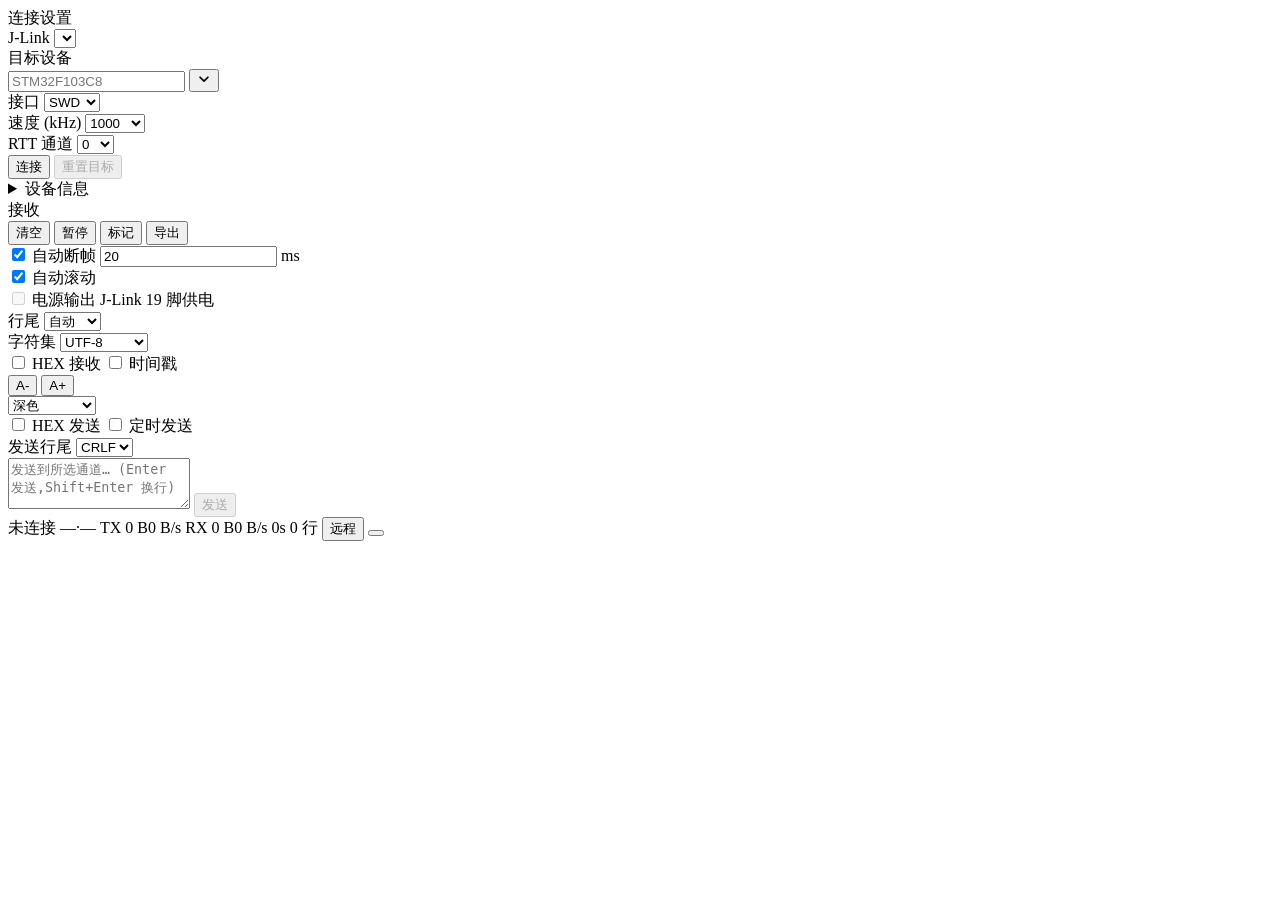
==== commit 0316223c: "feat: 打磨七主题管理台并移除 Demo 数据源" ====
--- a/ui/web/index.html
+++ b/ui/web/index.html
@@ -10,17 +10,11 @@
 <body>
 <main>
   <aside id="sidebar" aria-label="连接与设备">
-    <div class="sidebar-head">
-      <strong>连接与设备</strong>
-      <button type="button" id="sidebar-close" aria-label="关闭连接设置">×</button>
-    </div>
     <div class="aside-scroll">
       <div class="group">
         <div class="title">连接设置</div>
         <div class="field"><span class="label">J-Link</span>
           <select id="jlink" aria-label="J-Link 调试器"></select></div>
-        <div class="field"><span class="label">数据源</span>
-          <select id="backend" aria-label="数据源后端"></select></div>
         <div class="field"><span class="label">目标设备</span>
           <div class="combo" id="chip-combo">
             <input id="chip" autocomplete="off" placeholder="STM32F103C8" role="combobox"
@@ -43,10 +37,6 @@
           <button type="button" id="connect-btn" class="primary">连接</button>
           <button type="button" id="reset-btn" disabled>重置目标</button>
         </div>
-        <div class="power-row">
-          <label class="check"><input type="checkbox" id="power" disabled> 电源输出</label>
-          <span class="power-note">J-Link 19 脚供电</span>
-        </div>
       </div>
       <details class="group" id="device-details">
         <summary class="title">设备信息</summary>
@@ -57,50 +47,58 @@
           <span class="k">序列号</span><span>—</span>
         </div>
       </details>
+      <div class="group" id="receive-panel">
+        <div class="title">接收</div>
+        <div class="btn-row">
+          <button type="button" id="clear-btn">清空</button>
+          <button type="button" id="pause-btn" aria-pressed="false">暂停</button>
+          <button type="button" id="mark-btn">标记</button>
+          <button type="button" id="export-btn">导出</button>
+        </div>
+        <div class="aframe-row">
+          <label class="check"><input type="checkbox" id="auto-frame" checked> 自动断帧</label>
+          <input type="text" id="frame-timeout" value="20" aria-label="断帧间隔毫秒">
+          <span class="unit">ms</span>
+        </div>
+        <div class="power-row">
+          <label class="check"><input type="checkbox" id="auto-scroll" checked> 自动滚动</label>
+          <div class="power-group">
+            <label class="check"><input type="checkbox" id="power" disabled> 电源输出</label>
+            <span class="power-note">J-Link 19 脚供电</span>
+          </div>
+        </div>
+        <div class="row2">
+          <div class="field"><span class="label">行尾</span>
+            <select id="rx-ending">
+              <option value="0" selected>自动</option><option value="1">CRLF</option>
+              <option value="2">LF</option><option value="3">CR</option><option value="4">无</option>
+            </select></div>
+          <div class="field"><span class="label">字符集</span>
+            <select id="encoding">
+              <option value="0" selected>UTF-8</option><option value="1">GBK</option>
+              <option value="2">UTF-16 LE</option><option value="3">Latin-1</option><option value="4">ASCII</option>
+            </select></div>
+        </div>
+        <div class="row2 receive-toggles">
+          <label class="check"><input type="checkbox" id="hex-rx"> HEX 接收</label>
+          <label class="check" title="行首显示本机到达时刻 [HH:MM:SS.mmm](仅开关打开后到达的行)"><input type="checkbox" id="timestamps"> 时间戳</label>
+        </div>
+        <div class="theme-row">
+          <div class="font-controls" aria-label="日志字号">
+            <button type="button" id="A-minus" title="减小日志字号" aria-label="减小日志字号">A-</button>
+            <button type="button" id="A-plus" title="增大日志字号" aria-label="增大日志字号">A+</button>
+          </div>
+          <select id="theme" aria-label="界面主题">
+            <option value="dark">深色</option><option value="light">浅色</option>
+            <option value="oled">OLED 纯黑</option><option value="sepia">护眼暖色</option>
+            <option value="instrument">精密仪器</option><option value="console">终端专注</option>
+            <option value="laboratory">实验室浅色</option>
+          </select>
+        </div>
+      </div>
     </div>
   </aside>
   <section id="content">
-    <div id="log-toolbar" aria-label="日志工具条">
-      <button type="button" id="sidebar-toggle" aria-controls="sidebar" aria-expanded="true">连接设置</button>
-      <div class="log-actions">
-        <button type="button" id="clear-btn">清空</button>
-        <button type="button" id="pause-btn" aria-pressed="false">暂停</button>
-        <button type="button" id="mark-btn">标记</button>
-        <button type="button" id="export-btn">导出</button>
-      </div>
-      <div class="display-controls">
-        <label class="check"><input type="checkbox" id="auto-scroll" checked> 自动滚动</label>
-        <label class="check" title="行首显示本机到达时刻 [HH:MM:SS.mmm](仅开关打开后到达的行)"><input type="checkbox" id="timestamps"> 时间戳</label>
-        <div class="font-controls" aria-label="日志字号">
-          <button type="button" id="A-minus" title="减小日志字号" aria-label="减小日志字号">A-</button>
-          <button type="button" id="A-plus" title="增大日志字号" aria-label="增大日志字号">A+</button>
-        </div>
-        <select id="theme" aria-label="界面主题">
-          <option value="dark">深色</option><option value="light">浅色</option>
-          <option value="oled">OLED 纯黑</option><option value="sepia">护眼暖色</option>
-        </select>
-      </div>
-    </div>
-    <div id="receive-bar" aria-label="接收设置">
-      <div class="frame-control">
-        <label class="check"><input type="checkbox" id="auto-frame" checked> 自动断帧</label>
-        <input type="text" id="frame-timeout" value="20" aria-label="断帧间隔毫秒">
-        <span class="unit">ms</span>
-      </div>
-      <label class="inline-field">行尾
-        <select id="rx-ending">
-          <option value="0" selected>自动</option><option value="1">CRLF</option>
-          <option value="2">LF</option><option value="3">CR</option><option value="4">无</option>
-        </select>
-      </label>
-      <label class="inline-field">字符集
-        <select id="encoding">
-          <option value="0" selected>UTF-8</option><option value="1">GBK</option>
-          <option value="2">UTF-16 LE</option><option value="3">Latin-1</option><option value="4">ASCII</option>
-        </select>
-      </label>
-      <label class="check"><input type="checkbox" id="hex-rx"> HEX 接收</label>
-    </div>
     <div id="log-wrap">
       <div id="log" role="log" aria-label="RTT 日志" aria-live="off" tabindex="0"></div>
       <div id="search-bar" hidden>
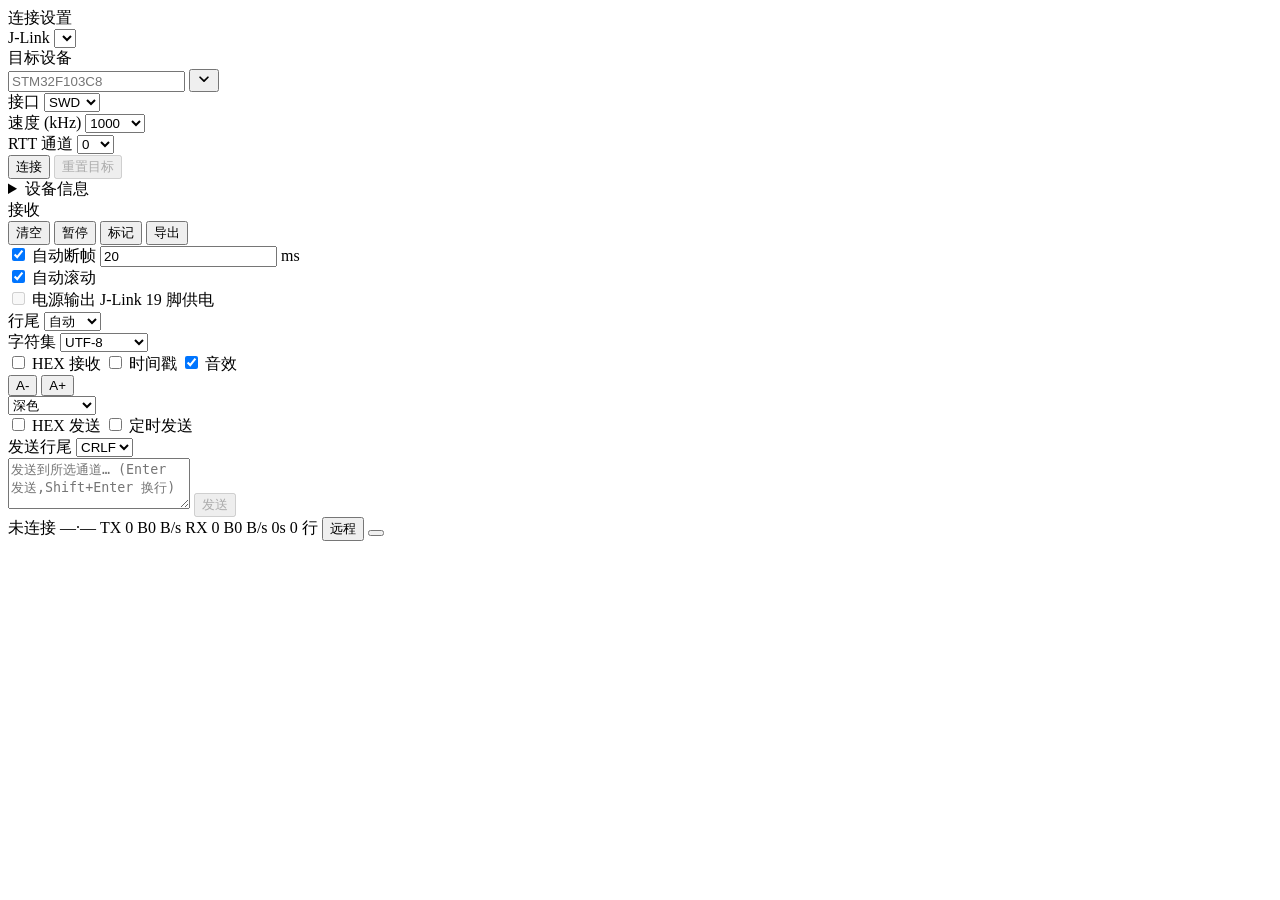
==== commit 3699f6aa: "feat: 添加极简正弦波界面音效" ====
--- a/ui/web/index.html
+++ b/ui/web/index.html
@@ -82,6 +82,7 @@
         <div class="row2 receive-toggles">
           <label class="check"><input type="checkbox" id="hex-rx"> HEX 接收</label>
           <label class="check" title="行首显示本机到达时刻 [HH:MM:SS.mmm](仅开关打开后到达的行)"><input type="checkbox" id="timestamps"> 时间戳</label>
+          <label class="check" title="连接、断开、发送和错误的短促正弦波反馈"><input type="checkbox" id="sound-enabled" checked> 音效</label>
         </div>
         <div class="theme-row">
           <div class="font-controls" aria-label="日志字号">
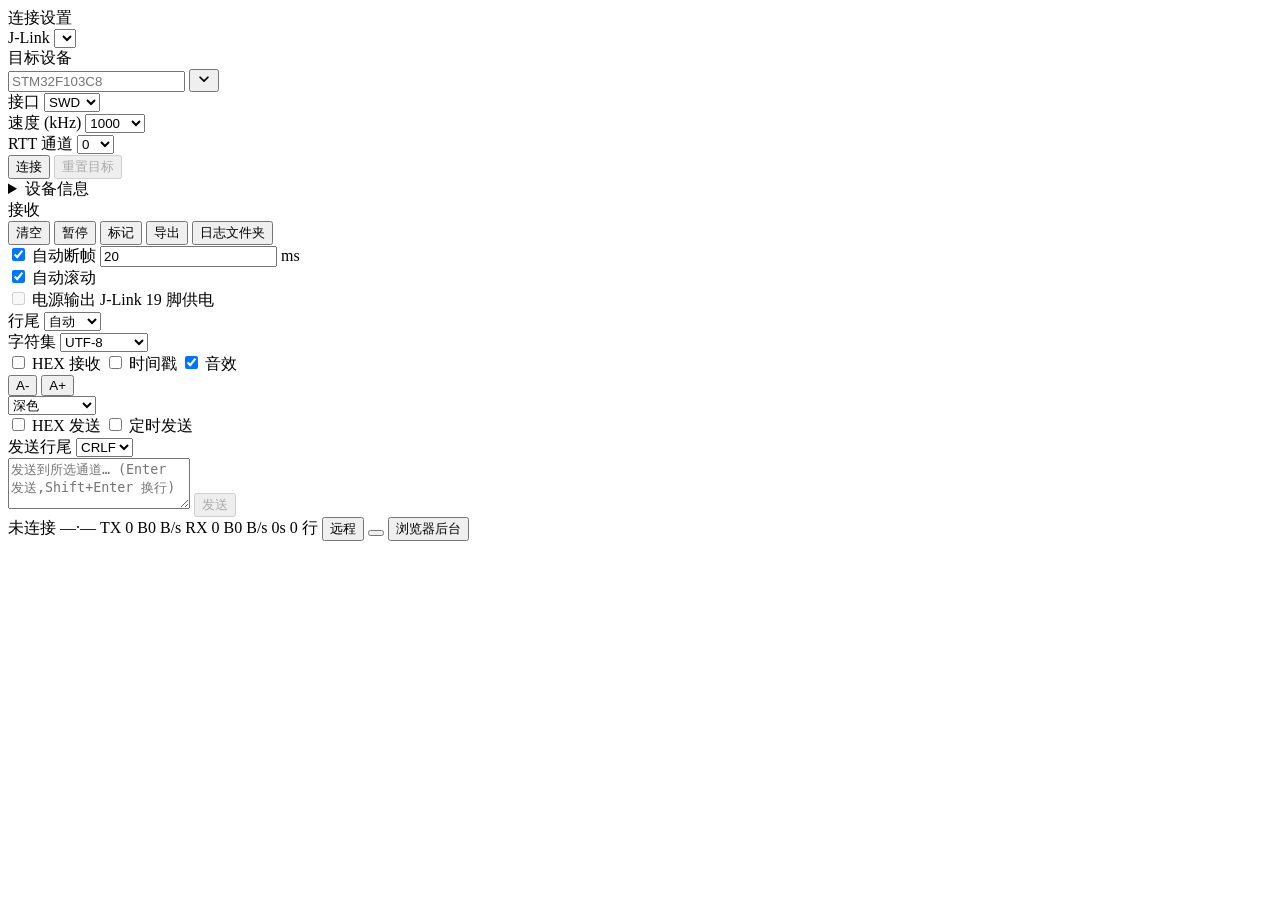
==== commit 4bce17de: "feat: 发布 v0.5.0 管理台与开源工程完善" ====
--- a/ui/web/index.html
+++ b/ui/web/index.html
@@ -54,6 +54,7 @@
           <button type="button" id="pause-btn" aria-pressed="false">暂停</button>
           <button type="button" id="mark-btn">标记</button>
           <button type="button" id="export-btn">导出</button>
+          <button type="button" id="open-logs" title="打开保存导出日志的应用目录">日志文件夹</button>
         </div>
         <div class="aframe-row">
           <label class="check"><input type="checkbox" id="auto-frame" checked> 自动断帧</label>
@@ -82,7 +83,7 @@
         <div class="row2 receive-toggles">
           <label class="check"><input type="checkbox" id="hex-rx"> HEX 接收</label>
           <label class="check" title="行首显示本机到达时刻 [HH:MM:SS.mmm](仅开关打开后到达的行)"><input type="checkbox" id="timestamps"> 时间戳</label>
-          <label class="check" title="连接、断开、发送和错误的短促正弦波反馈"><input type="checkbox" id="sound-enabled" checked> 音效</label>
+          <label class="check" title="连接、断开、各项成功操作与错误的短促正弦波反馈"><input type="checkbox" id="sound-enabled" checked> 音效</label>
         </div>
         <div class="theme-row">
           <div class="font-controls" aria-label="日志字号">
@@ -148,7 +149,7 @@
   <span id="rows">0 行</span>
   <button id="remote-btn" title="远程访问地址">远程</button>
   <button id="version" title="关于 Mini RTT Viewer"></button>
-  <button id="open-browser" hidden title="在系统默认浏览器打开本管理台(壳内窗口无法新开标签)">浏览器打开</button>
+  <button id="open-browser" title="在系统默认浏览器打开本管理台">浏览器后台</button>
 </footer>
 <div id="ctx-menu" popover="auto" aria-label="日志操作">
   <button type="button" class="ctx-item" id="ctx-copy">复制选中文本</button>
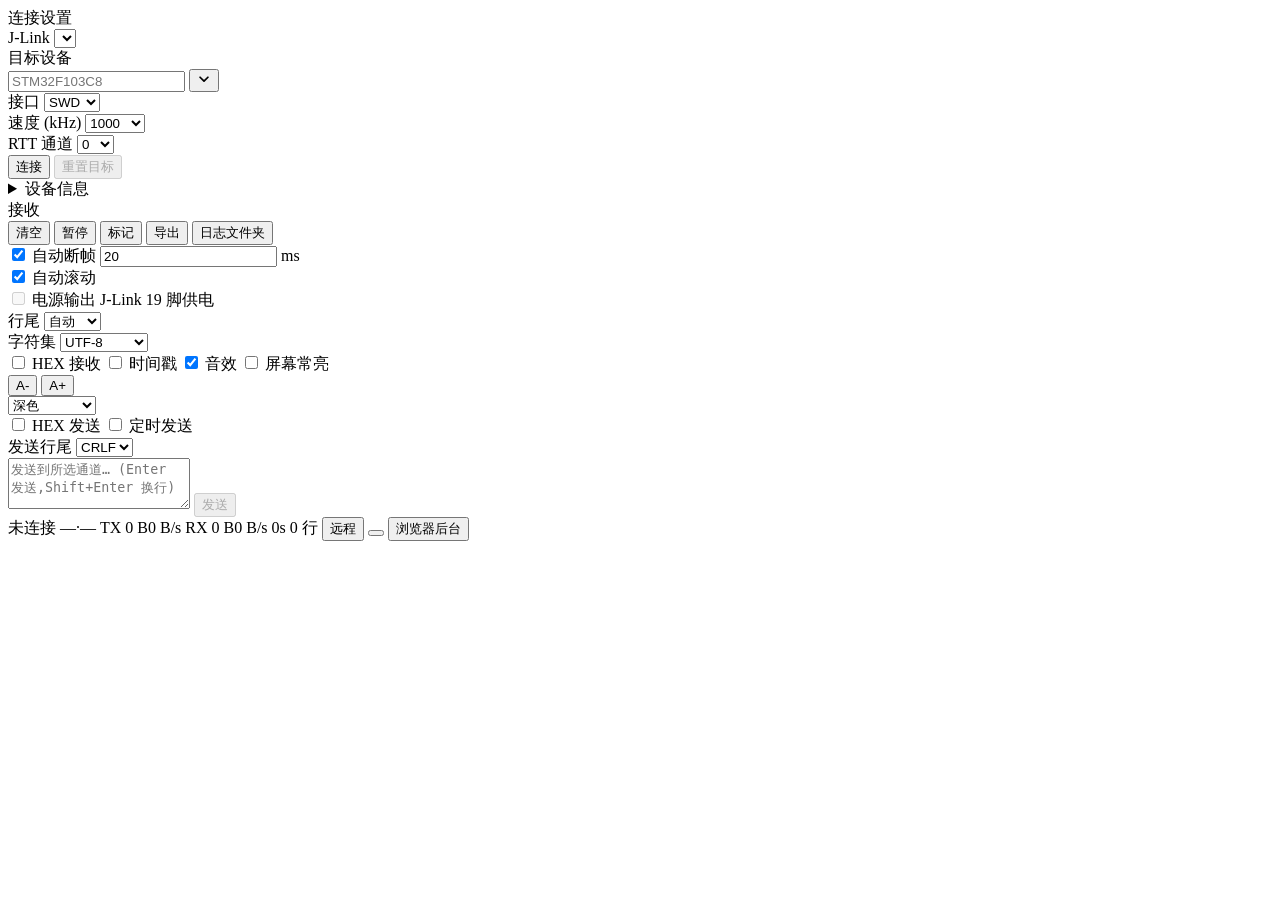
==== commit 625da4da: "修复发送、复位与日志状态边界 - 发送前校验活动会话，RTT 短写续传并按真实写入统计 TX；设置与定时请求失败不再部分生效。\n- 复位后重新定位并重挂 RTT，电源结果通过 WS 回传；RX 改按" ====
--- a/ui/web/index.html
+++ b/ui/web/index.html
@@ -84,6 +84,7 @@
           <label class="check"><input type="checkbox" id="hex-rx"> HEX 接收</label>
           <label class="check" title="行首显示本机到达时刻 [HH:MM:SS.mmm](仅开关打开后到达的行)"><input type="checkbox" id="timestamps"> 时间戳</label>
           <label class="check" title="连接、断开、各项成功操作与错误的短促正弦波反馈"><input type="checkbox" id="sound-enabled" checked> 音效</label>
+          <label class="check"><input type="checkbox" id="keep-awake"> 屏幕常亮</label>
         </div>
         <div class="theme-row">
           <div class="font-controls" aria-label="日志字号">
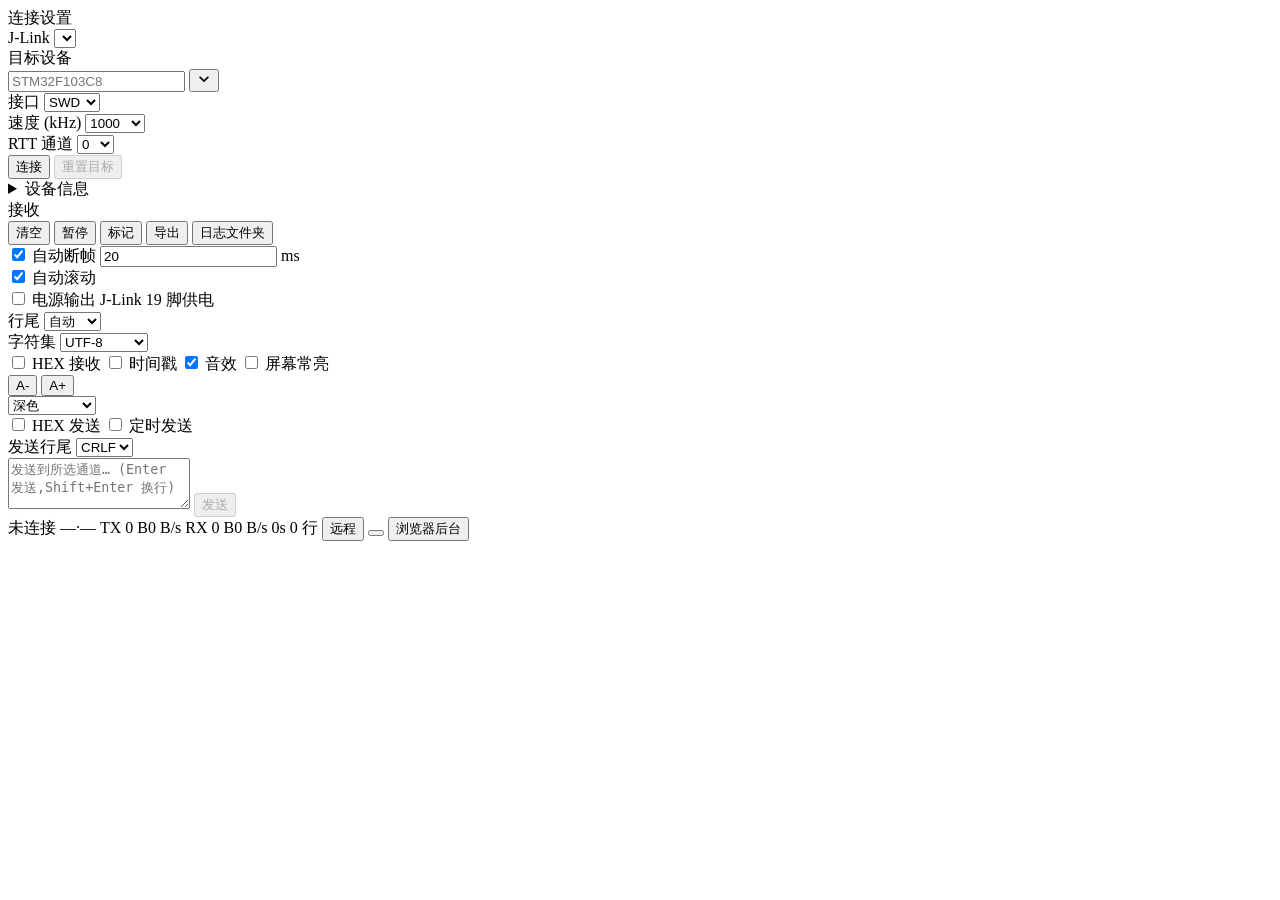
==== commit c06c0042: "feat: 支持未连接目标时控制 J-Link 电源" ====
--- a/ui/web/index.html
+++ b/ui/web/index.html
@@ -64,7 +64,7 @@
         <div class="power-row">
           <label class="check"><input type="checkbox" id="auto-scroll" checked> 自动滚动</label>
           <div class="power-group">
-            <label class="check"><input type="checkbox" id="power" disabled> 电源输出</label>
+            <label class="check"><input type="checkbox" id="power"> 电源输出</label>
             <span class="power-note">J-Link 19 脚供电</span>
           </div>
         </div>
@@ -166,6 +166,17 @@
   </div>
   <p class="about-line">SEGGER RTT 日志查看器 · UTF-8 / emoji 原样显示 · ANSI 彩色</p>
   <p class="about-line">MIT License</p>
+  <div class="update-panel" aria-label="应用更新">
+    <div class="update-actions">
+      <button type="button" id="update-check" disabled>检查更新</button>
+      <button type="button" id="update-install" hidden disabled>下载并安装</button>
+      <button type="button" id="update-restart" hidden disabled>重启完成更新</button>
+    </div>
+    <p class="about-line" id="update-status" role="status" aria-live="polite">正在获取更新状态…</p>
+    <div class="about-links update-release">
+      <button type="button" id="update-notes" hidden disabled>Release 说明</button>
+    </div>
+  </div>
   <div class="about-links">
     <button data-url="https://github.com/MisakaMikoto128/mini-rtt-viewer">GitHub 仓库</button>
     <button data-url="https://github.com/MisakaMikoto128/mini-rtt-viewer/blob/main/CHANGELOG.md">更新日志</button>
